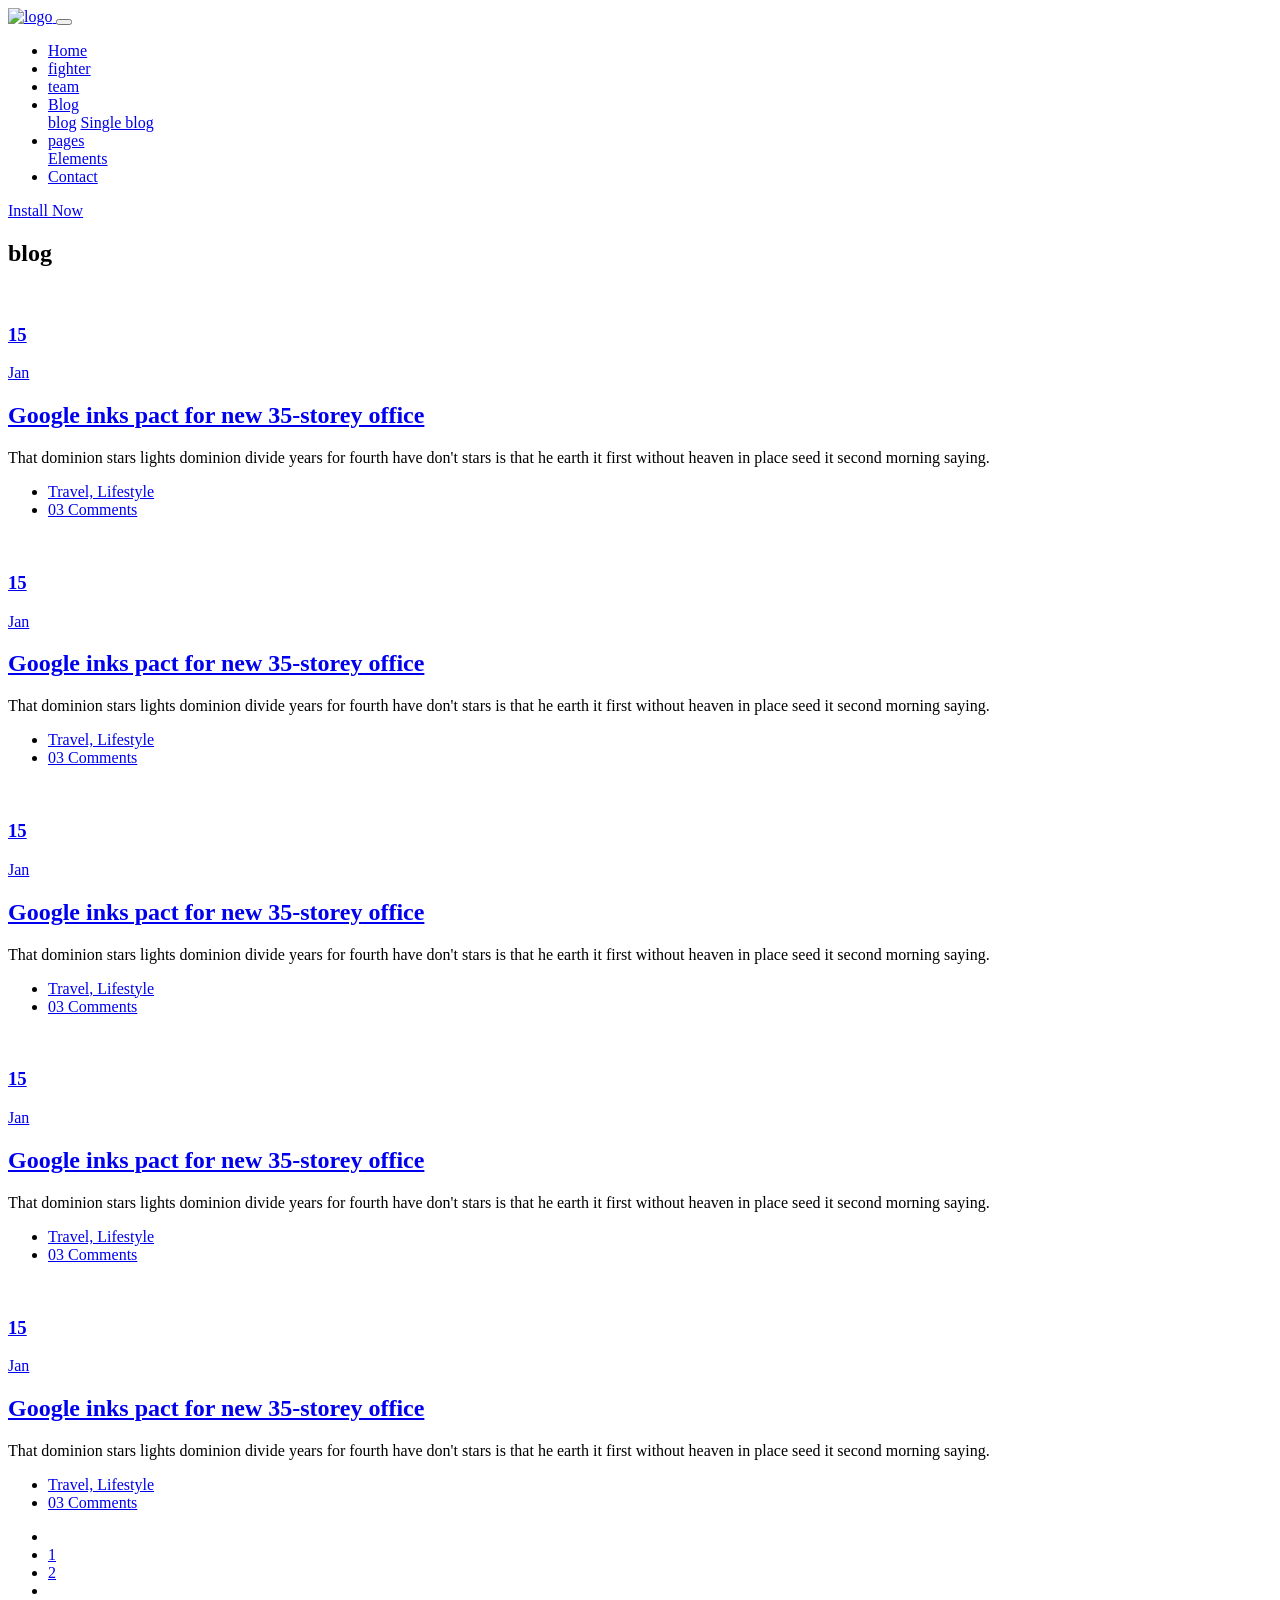
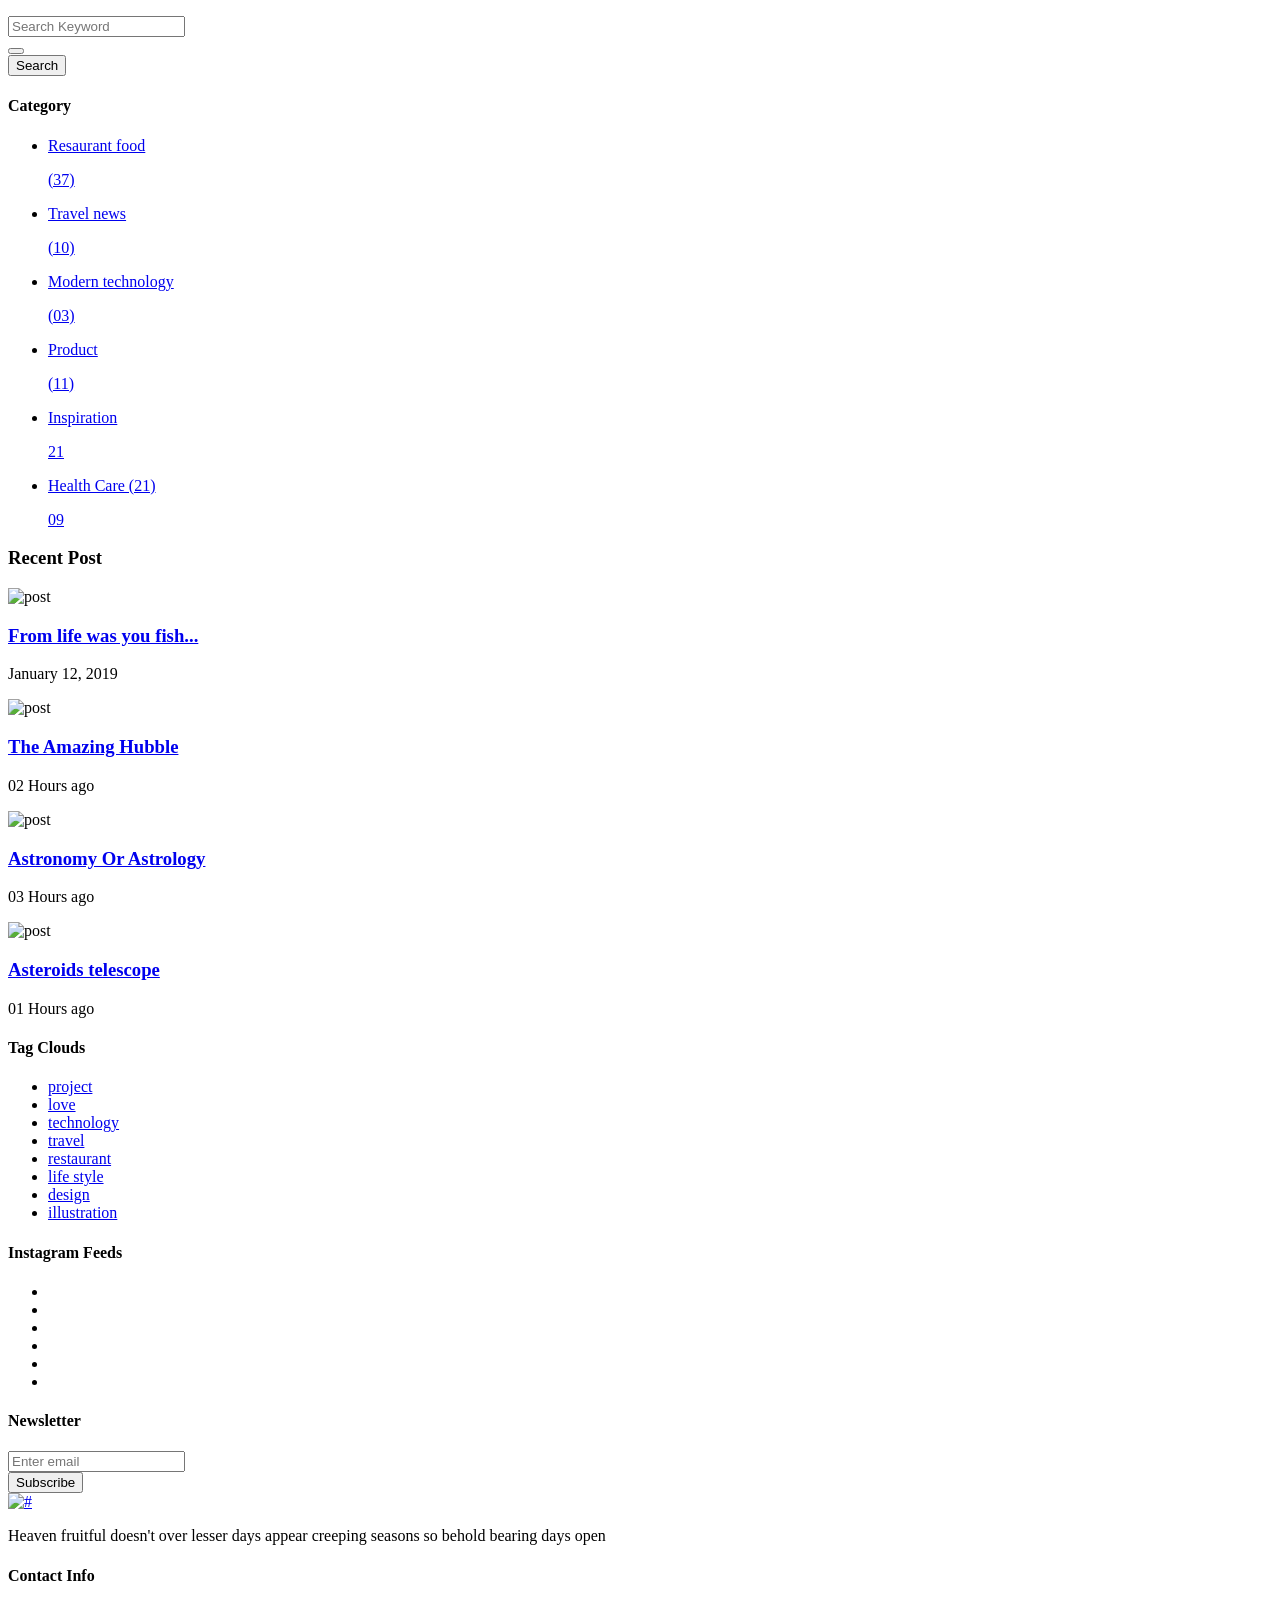
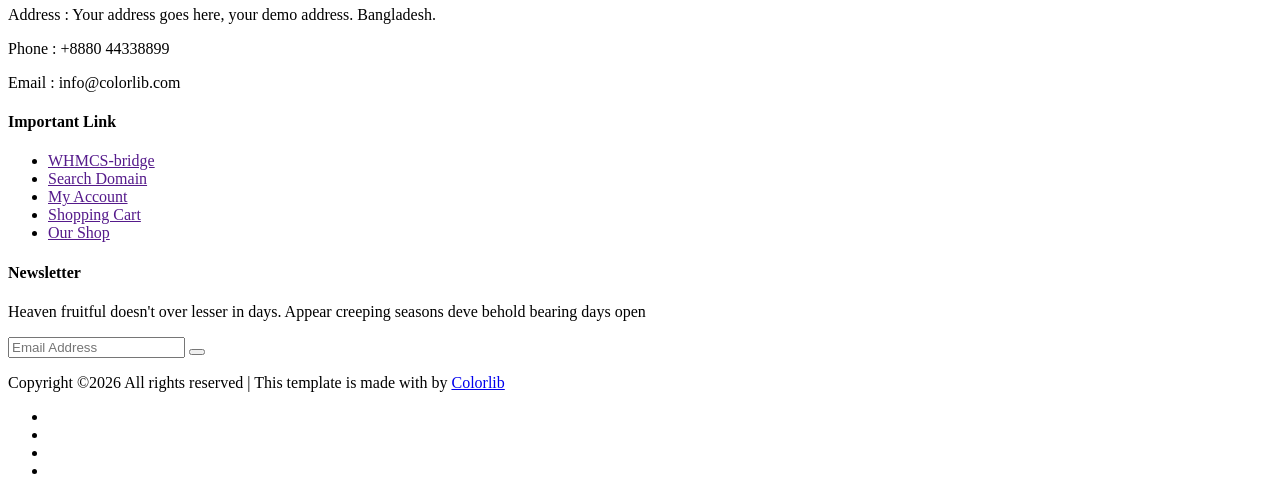
==== blog.html @ 0028120f "Add files via upload" ====
<!doctype html>
<html lang="zxx">

<head>
    <!-- Required meta tags -->
    <meta charset="utf-8">
    <meta name="viewport" content="width=device-width, initial-scale=1, shrink-to-fit=no">
    <title>gaming</title>
    <link rel="icon" href="img/favicon.png">
    <!-- Bootstrap CSS -->
    <link rel="stylesheet" href="css/bootstrap.min.css">
    <!-- animate CSS -->
    <link rel="stylesheet" href="css/animate.css">
    <!-- owl carousel CSS -->
    <link rel="stylesheet" href="css/owl.carousel.min.css">
    <!-- font awesome CSS -->
    <link rel="stylesheet" href="css/all.css">
    <!-- flaticon CSS -->
    <link rel="stylesheet" href="css/flaticon.css">
    <link rel="stylesheet" href="css/themify-icons.css">
    <!-- font awesome CSS -->
    <link rel="stylesheet" href="css/magnific-popup.css">
    <!-- swiper CSS -->
    <link rel="stylesheet" href="css/slick.css">
    <!-- style CSS -->
    <link rel="stylesheet" href="css/style.css">
</head>

<body>
    <!--::header part start::-->
    <header class="main_menu single_page_menu">
        <div class="container">
            <div class="row align-items-center">
                <div class="col-lg-12">
                    <nav class="navbar navbar-expand-lg navbar-light">
                        <a class="navbar-brand" href="index.html"> <img src="img/logo.png" alt="logo"> </a>
                        <button class="navbar-toggler" type="button" data-toggle="collapse"
                            data-target="#navbarSupportedContent" aria-controls="navbarSupportedContent"
                            aria-expanded="false" aria-label="Toggle navigation">
                            <span class="menu_icon"><i class="fas fa-bars"></i></span>
                        </button>

                        <div class="collapse navbar-collapse main-menu-item" id="navbarSupportedContent">
                            <ul class="navbar-nav">
                                <li class="nav-item">
                                    <a class="nav-link" href="index.html">Home</a>
                                </li>
                                <li class="nav-item">
                                    <a class="nav-link" href="fighter.html">fighter</a>
                                </li>
                                <li class="nav-item">
                                    <a class="nav-link" href="team.html">team</a>
                                </li>
                                <li class="nav-item dropdown">
                                    <a class="nav-link dropdown-toggle" href="blog.html" id="navbarDropdown"
                                        role="button" data-toggle="dropdown" aria-haspopup="true" aria-expanded="false">
                                        Blog
                                    </a>
                                    <div class="dropdown-menu" aria-labelledby="navbarDropdown">
                                        <a class="dropdown-item" href="blog.html"> blog</a>
                                        <a class="dropdown-item" href="single-blog.html">Single blog</a>
                                    </div>
                                </li>
                                <li class="nav-item dropdown">
                                    <a class="nav-link dropdown-toggle" href="blog.html" id="navbarDropdown1"
                                        role="button" data-toggle="dropdown" aria-haspopup="true" aria-expanded="false">
                                        pages
                                    </a>
                                    <div class="dropdown-menu" aria-labelledby="navbarDropdown1">
                                        <a class="dropdown-item" href="elements.html">Elements</a>
                                    </div>
                                </li>
                                <li class="nav-item">
                                    <a class="nav-link" href="contact.html">Contact</a>
                                </li>
                            </ul>
                        </div>
                        <a href="#" class="btn_1 d-none d-sm-block">Install Now</a>
                    </nav>
                </div>
            </div>
        </div>
    </header>
    <!-- Header part end-->

    <!-- breadcrumb start-->
    <section class="breadcrumb breadcrumb_bg">
        <div class="container">
            <div class="row">
                <div class="col-lg-12">
                    <div class="breadcrumb_iner text-center">
                        <div class="breadcrumb_iner_item">
                            <h2>blog</h2>
                        </div>
                    </div>
                </div>
            </div>
        </div>
    </section>
    <!-- breadcrumb start-->

    <!--================Blog Area =================-->
    <section class="blog_area section_padding">
        <div class="container">
            <div class="row">
                <div class="col-lg-8 mb-5 mb-lg-0">
                    <div class="blog_left_sidebar">
                        <article class="blog_item">
                            <div class="blog_item_img">
                                <img class="card-img rounded-0" src="img/blog/single_blog_1.png" alt="">
                                <a href="#" class="blog_item_date">
                                    <h3>15</h3>
                                    <p>Jan</p>
                                </a>
                            </div>

                            <div class="blog_details">
                                <a class="d-inline-block" href="single-blog.html">
                                    <h2>Google inks pact for new 35-storey office</h2>
                                </a>
                                <p>That dominion stars lights dominion divide years for fourth have don't stars is
                                    that
                                    he earth it first without heaven in place seed it second morning saying.</p>
                                <ul class="blog-info-link">
                                    <li><a href="#"><i class="far fa-user"></i> Travel, Lifestyle</a></li>
                                    <li><a href="#"><i class="far fa-comments"></i> 03 Comments</a></li>
                                </ul>
                            </div>
                        </article>

                        <article class="blog_item">
                            <div class="blog_item_img">
                                <img class="card-img rounded-0" src="img/blog/single_blog_2.png" alt="">
                                <a href="#" class="blog_item_date">
                                    <h3>15</h3>
                                    <p>Jan</p>
                                </a>
                            </div>

                            <div class="blog_details">
                                <a class="d-inline-block" href="single-blog.html">
                                    <h2>Google inks pact for new 35-storey office</h2>
                                </a>
                                <p>That dominion stars lights dominion divide years for fourth have don't stars is
                                    that
                                    he earth it first without heaven in place seed it second morning saying.</p>
                                <ul class="blog-info-link">
                                    <li><a href="#"><i class="far fa-user"></i> Travel, Lifestyle</a></li>
                                    <li><a href="#"><i class="far fa-comments"></i> 03 Comments</a></li>
                                </ul>
                            </div>
                        </article>

                        <article class="blog_item">
                            <div class="blog_item_img">
                                <img class="card-img rounded-0" src="img/blog/single_blog_3.png" alt="">
                                <a href="#" class="blog_item_date">
                                    <h3>15</h3>
                                    <p>Jan</p>
                                </a>
                            </div>

                            <div class="blog_details">
                                <a class="d-inline-block" href="single-blog.html">
                                    <h2>Google inks pact for new 35-storey office</h2>
                                </a>
                                <p>That dominion stars lights dominion divide years for fourth have don't stars is
                                    that
                                    he earth it first without heaven in place seed it second morning saying.</p>
                                <ul class="blog-info-link">
                                    <li><a href="#"><i class="far fa-user"></i> Travel, Lifestyle</a></li>
                                    <li><a href="#"><i class="far fa-comments"></i> 03 Comments</a></li>
                                </ul>
                            </div>
                        </article>

                        <article class="blog_item">
                            <div class="blog_item_img">
                                <img class="card-img rounded-0" src="img/blog/single_blog_4.png" alt="">
                                <a href="#" class="blog_item_date">
                                    <h3>15</h3>
                                    <p>Jan</p>
                                </a>
                            </div>

                            <div class="blog_details">
                                <a class="d-inline-block" href="single-blog.html">
                                    <h2>Google inks pact for new 35-storey office</h2>
                                </a>
                                <p>That dominion stars lights dominion divide years for fourth have don't stars is
                                    that
                                    he earth it first without heaven in place seed it second morning saying.</p>
                                <ul class="blog-info-link">
                                    <li><a href="#"><i class="far fa-user"></i> Travel, Lifestyle</a></li>
                                    <li><a href="#"><i class="far fa-comments"></i> 03 Comments</a></li>
                                </ul>
                            </div>
                        </article>

                        <article class="blog_item">
                            <div class="blog_item_img">
                                <img class="card-img rounded-0" src="img/blog/single_blog_5.png" alt="">
                                <a href="#" class="blog_item_date">
                                    <h3>15</h3>
                                    <p>Jan</p>
                                </a>
                            </div>

                            <div class="blog_details">
                                <a class="d-inline-block" href="single-blog.html">
                                    <h2>Google inks pact for new 35-storey office</h2>
                                </a>
                                <p>That dominion stars lights dominion divide years for fourth have don't stars is
                                    that
                                    he earth it first without heaven in place seed it second morning saying.</p>
                                <ul class="blog-info-link">
                                    <li><a href="#"><i class="far fa-user"></i> Travel, Lifestyle</a></li>
                                    <li><a href="#"><i class="far fa-comments"></i> 03 Comments</a></li>
                                </ul>
                            </div>
                        </article>

                        <nav class="blog-pagination justify-content-center d-flex">
                            <ul class="pagination">
                                <li class="page-item">
                                    <a href="#" class="page-link" aria-label="Previous">
                                        <i class="ti-angle-left"></i>
                                    </a>
                                </li>
                                <li class="page-item">
                                    <a href="#" class="page-link">1</a>
                                </li>
                                <li class="page-item active">
                                    <a href="#" class="page-link">2</a>
                                </li>
                                <li class="page-item">
                                    <a href="#" class="page-link" aria-label="Next">
                                        <i class="ti-angle-right"></i>
                                    </a>
                                </li>
                            </ul>
                        </nav>
                    </div>
                </div>
                <div class="col-lg-4">
                    <div class="blog_right_sidebar">
                        <aside class="single_sidebar_widget search_widget">
                            <form action="#">
                                <div class="form-group">
                                    <div class="input-group mb-3">
                                        <input type="text" class="form-control" placeholder='Search Keyword'
                                            onfocus="this.placeholder = ''"
                                            onblur="this.placeholder = 'Search Keyword'">
                                        <div class="input-group-append">
                                            <button class="btn" type="button"><i class="ti-search"></i></button>
                                        </div>
                                    </div>
                                </div>
                                <button class="button rounded-0 primary-bg text-white w-100 btn_1"
                                    type="submit">Search</button>
                            </form>
                        </aside>

                        <aside class="single_sidebar_widget post_category_widget">
                            <h4 class="widget_title">Category</h4>
                            <ul class="list cat-list">
                                <li>
                                    <a href="#" class="d-flex">
                                        <p>Resaurant food</p>
                                        <p>(37)</p>
                                    </a>
                                </li>
                                <li>
                                    <a href="#" class="d-flex">
                                        <p>Travel news</p>
                                        <p>(10)</p>
                                    </a>
                                </li>
                                <li>
                                    <a href="#" class="d-flex">
                                        <p>Modern technology</p>
                                        <p>(03)</p>
                                    </a>
                                </li>
                                <li>
                                    <a href="#" class="d-flex">
                                        <p>Product</p>
                                        <p>(11)</p>
                                    </a>
                                </li>
                                <li>
                                    <a href="#" class="d-flex">
                                        <p>Inspiration</p>
                                        <p>21</p>
                                    </a>
                                </li>
                                <li>
                                    <a href="#" class="d-flex">
                                        <p>Health Care (21)</p>
                                        <p>09</p>
                                    </a>
                                </li>
                            </ul>
                        </aside>

                        <aside class="single_sidebar_widget popular_post_widget">
                            <h3 class="widget_title">Recent Post</h3>
                            <div class="media post_item">
                                <img src="img/post/post_1.png" alt="post">
                                <div class="media-body">
                                    <a href="single-blog.html">
                                        <h3>From life was you fish...</h3>
                                    </a>
                                    <p>January 12, 2019</p>
                                </div>
                            </div>
                            <div class="media post_item">
                                <img src="img/post/post_2.png" alt="post">
                                <div class="media-body">
                                    <a href="single-blog.html">
                                        <h3>The Amazing Hubble</h3>
                                    </a>
                                    <p>02 Hours ago</p>
                                </div>
                            </div>
                            <div class="media post_item">
                                <img src="img/post/post_3.png" alt="post">
                                <div class="media-body">
                                    <a href="single-blog.html">
                                        <h3>Astronomy Or Astrology</h3>
                                    </a>
                                    <p>03 Hours ago</p>
                                </div>
                            </div>
                            <div class="media post_item">
                                <img src="img/post/post_4.png" alt="post">
                                <div class="media-body">
                                    <a href="single-blog.html">
                                        <h3>Asteroids telescope</h3>
                                    </a>
                                    <p>01 Hours ago</p>
                                </div>
                            </div>
                        </aside>
                        <aside class="single_sidebar_widget tag_cloud_widget">
                            <h4 class="widget_title">Tag Clouds</h4>
                            <ul class="list">
                                <li>
                                    <a href="#">project</a>
                                </li>
                                <li>
                                    <a href="#">love</a>
                                </li>
                                <li>
                                    <a href="#">technology</a>
                                </li>
                                <li>
                                    <a href="#">travel</a>
                                </li>
                                <li>
                                    <a href="#">restaurant</a>
                                </li>
                                <li>
                                    <a href="#">life style</a>
                                </li>
                                <li>
                                    <a href="#">design</a>
                                </li>
                                <li>
                                    <a href="#">illustration</a>
                                </li>
                            </ul>
                        </aside>


                        <aside class="single_sidebar_widget instagram_feeds">
                            <h4 class="widget_title">Instagram Feeds</h4>
                            <ul class="instagram_row flex-wrap">
                                <li>
                                    <a href="#">
                                        <img class="img-fluid" src="img/post/post_5.png" alt="">
                                    </a>
                                </li>
                                <li>
                                    <a href="#">
                                        <img class="img-fluid" src="img/post/post_6.png" alt="">
                                    </a>
                                </li>
                                <li>
                                    <a href="#">
                                        <img class="img-fluid" src="img/post/post_7.png" alt="">
                                    </a>
                                </li>
                                <li>
                                    <a href="#">
                                        <img class="img-fluid" src="img/post/post_8.png" alt="">
                                    </a>
                                </li>
                                <li>
                                    <a href="#">
                                        <img class="img-fluid" src="img/post/post_9.png" alt="">
                                    </a>
                                </li>
                                <li>
                                    <a href="#">
                                        <img class="img-fluid" src="img/post/post_10.png" alt="">
                                    </a>
                                </li>
                            </ul>
                        </aside>


                        <aside class="single_sidebar_widget newsletter_widget">
                            <h4 class="widget_title">Newsletter</h4>

                            <form action="#">
                                <div class="form-group">
                                    <input type="email" class="form-control" onfocus="this.placeholder = ''"
                                        onblur="this.placeholder = 'Enter email'" placeholder='Enter email' required>
                                </div>
                                <button class="button rounded-0 primary-bg text-white w-100 btn_1"
                                    type="submit">Subscribe</button>
                            </form>
                        </aside>
                    </div>
                </div>
            </div>
        </div>
    </section>
    <!--================Blog Area =================-->

    <!--::footer_part start::-->
    <footer class="footer_part black">
        <div class="footer_top">
            <div class="container">
                <div class="row">
                    <div class="col-sm-6 col-lg-3">
                        <div class="single_footer_part">
                            <a href="index.html" class="footer_logo_iner"> <img src="img/logo.png" alt="#"> </a>
                            <p>Heaven fruitful doesn't over lesser days appear creeping seasons so behold bearing
                                days
                                open
                            </p>
                        </div>
                    </div>
                    <div class="col-sm-6 col-lg-3">
                        <div class="single_footer_part">
                            <h4>Contact Info</h4>
                            <p>Address : Your address goes
                                here, your demo address.
                                Bangladesh.</p>
                            <p>Phone : +8880 44338899</p>
                            <p>Email : info@colorlib.com</p>
                        </div>
                    </div>
                    <div class="col-sm-6 col-lg-3">
                        <div class="single_footer_part">
                            <h4>Important Link</h4>
                            <ul class="list-unstyled">
                                <li><a href=""> WHMCS-bridge</a></li>
                                <li><a href="">Search Domain</a></li>
                                <li><a href="">My Account</a></li>
                                <li><a href="">Shopping Cart</a></li>
                                <li><a href="">Our Shop</a></li>
                            </ul>
                        </div>
                    </div>
                    <div class="col-sm-6 col-lg-3">
                        <div class="single_footer_part">
                            <h4>Newsletter</h4>
                            <p>Heaven fruitful doesn't over lesser in days. Appear creeping seasons deve behold
                                bearing
                                days
                                open
                            </p>
                            <div id="mc_embed_signup">
                                <form target="_blank"
                                    action="https://spondonit.us12.list-manage.com/subscribe/post?u=1462626880ade1ac87bd9c93a&amp;id=92a4423d01"
                                    method="get" class="subscribe_form relative mail_part">
                                    <input type="email" name="email" id="newsletter-form-email"
                                        placeholder="Email Address" class="placeholder hide-on-focus"
                                        onfocus="this.placeholder = ''" onblur="this.placeholder = ' Email Address '">
                                    <button type="submit" name="submit" id="newsletter-submit"
                                        class="email_icon newsletter-submit button-contactForm"><i
                                            class="far fa-paper-plane"></i></button>
                                    <div class="mt-10 info"></div>
                                </form>
                            </div>
                        </div>
                    </div>
                </div>
            </div>
        </div>
        <div class="copygight_text">
            <div class="container">
                <div class="row align-items-center">
                    <div class="col-lg-8">
                        <div class="copyright_text">
                            <P><!-- Link back to Colorlib can't be removed. Template is licensed under CC BY 3.0. -->
Copyright &copy;<script>document.write(new Date().getFullYear());</script> All rights reserved | This template is made with <i class="ti-heart" aria-hidden="true"></i> by <a href="https://colorlib.com" target="_blank">Colorlib</a>
<!-- Link back to Colorlib can't be removed. Template is licensed under CC BY 3.0. --></P>
                        </div>
                    </div>
                    <div class="col-lg-4">
                        <div class="footer_icon social_icon">
                            <ul class="list-unstyled">
                                <li><a href="#" class="single_social_icon"><i class="fab fa-facebook-f"></i></a>
                                </li>
                                <li><a href="#" class="single_social_icon"><i class="fab fa-twitter"></i></a></li>
                                <li><a href="#" class="single_social_icon"><i class="fas fa-globe"></i></a></li>
                                <li><a href="#" class="single_social_icon"><i class="fab fa-behance"></i></a></li>
                            </ul>
                        </div>
                    </div>
                </div>
            </div>
        </div>
    </footer>
    <!--::footer_part end::-->
    <!-- jquery plugins here-->
    <script src="js/jquery-1.12.1.min.js"></script>
    <!-- popper js -->
    <script src="js/popper.min.js"></script>
    <!-- bootstrap js -->
    <script src="js/bootstrap.min.js"></script>
    <!-- easing js -->
    <script src="js/jquery.magnific-popup.js"></script>
    <!-- swiper js -->
    <script src="js/swiper.min.js"></script>
    <!-- swiper js -->
    <script src="js/masonry.pkgd.js"></script>
    <!-- particles js -->
    <script src="js/owl.carousel.min.js"></script>
    <script src="js/jquery.nice-select.min.js"></script>
    <!-- slick js -->
    <script src="js/slick.min.js"></script>
    <script src="js/jquery.counterup.min.js"></script>
    <script src="js/waypoints.min.js"></script>
    <script src="js/contact.js"></script>
    <script src="js/jquery.ajaxchimp.min.js"></script>
    <script src="js/jquery.form.js"></script>
    <script src="js/jquery.validate.min.js"></script>
    <script src="js/mail-script.js"></script>
    <!-- custom js -->
    <script src="js/custom.js"></script>
</body>

</html>
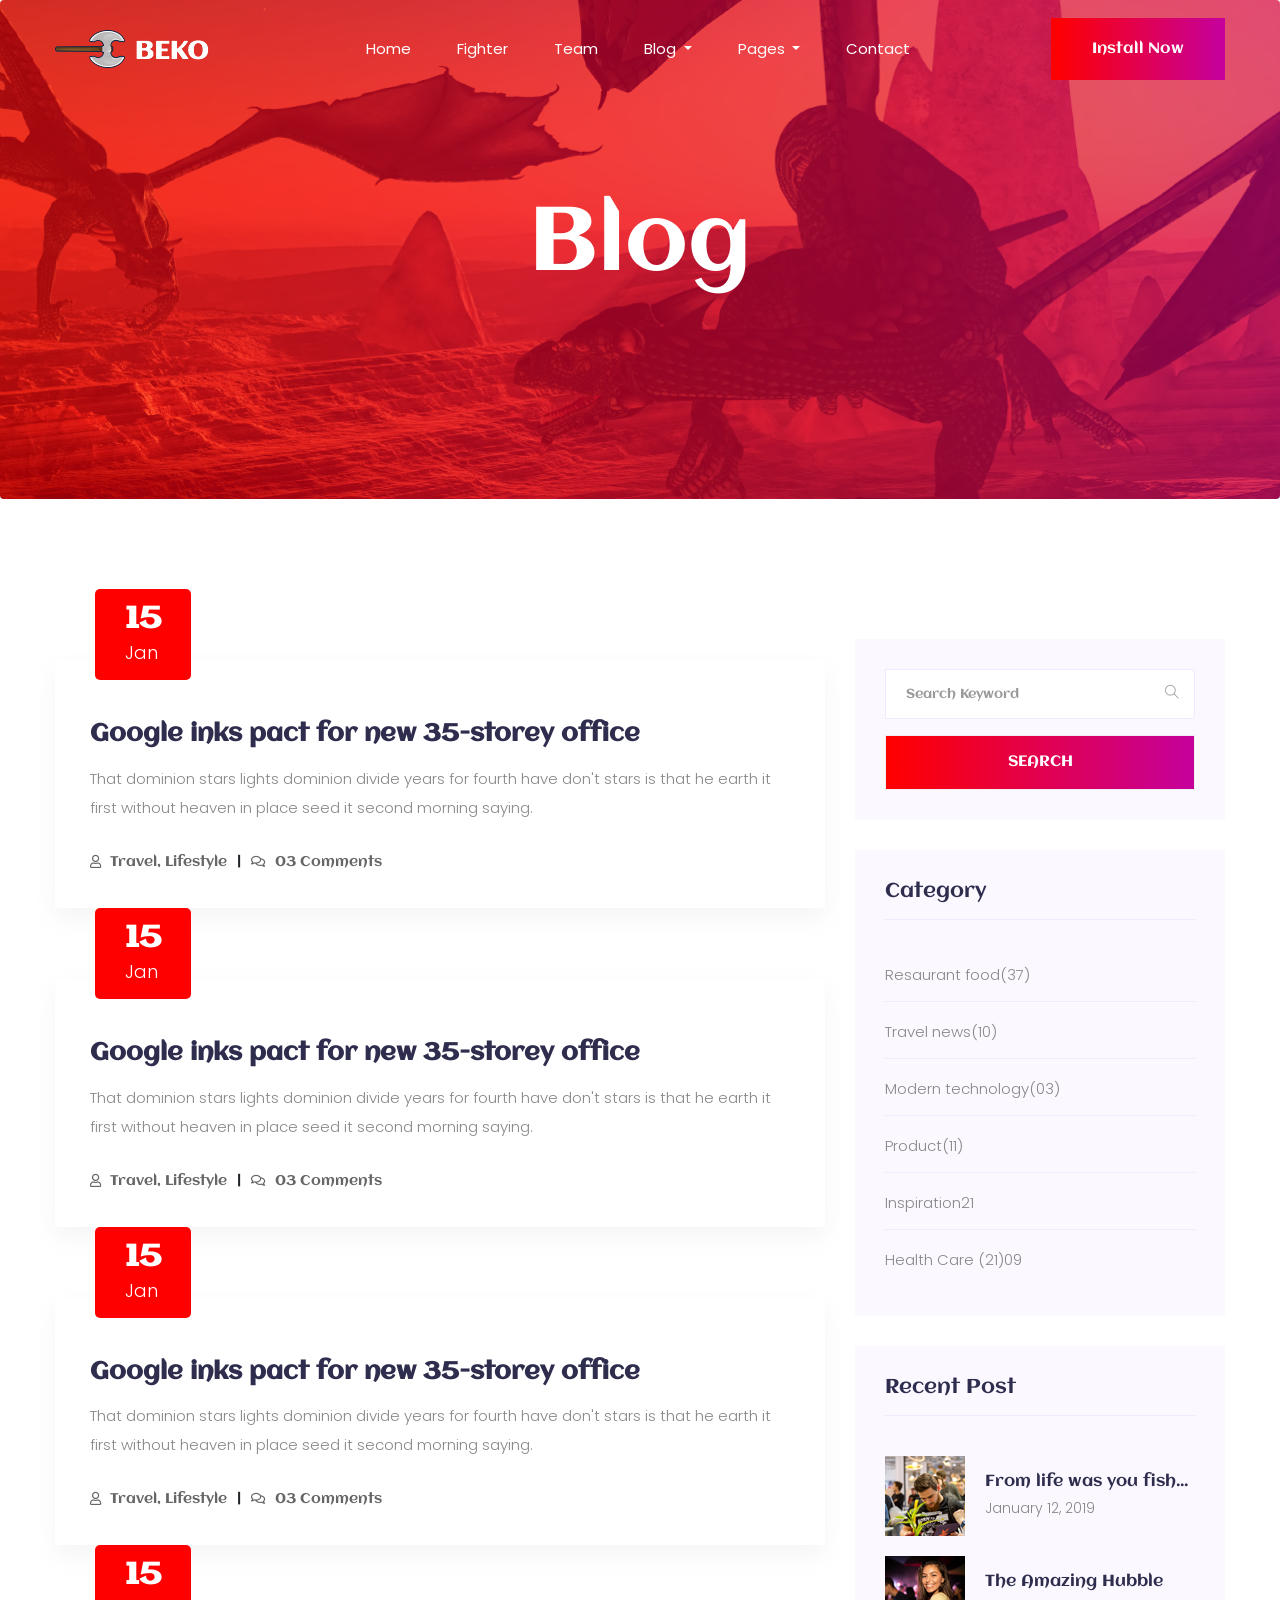
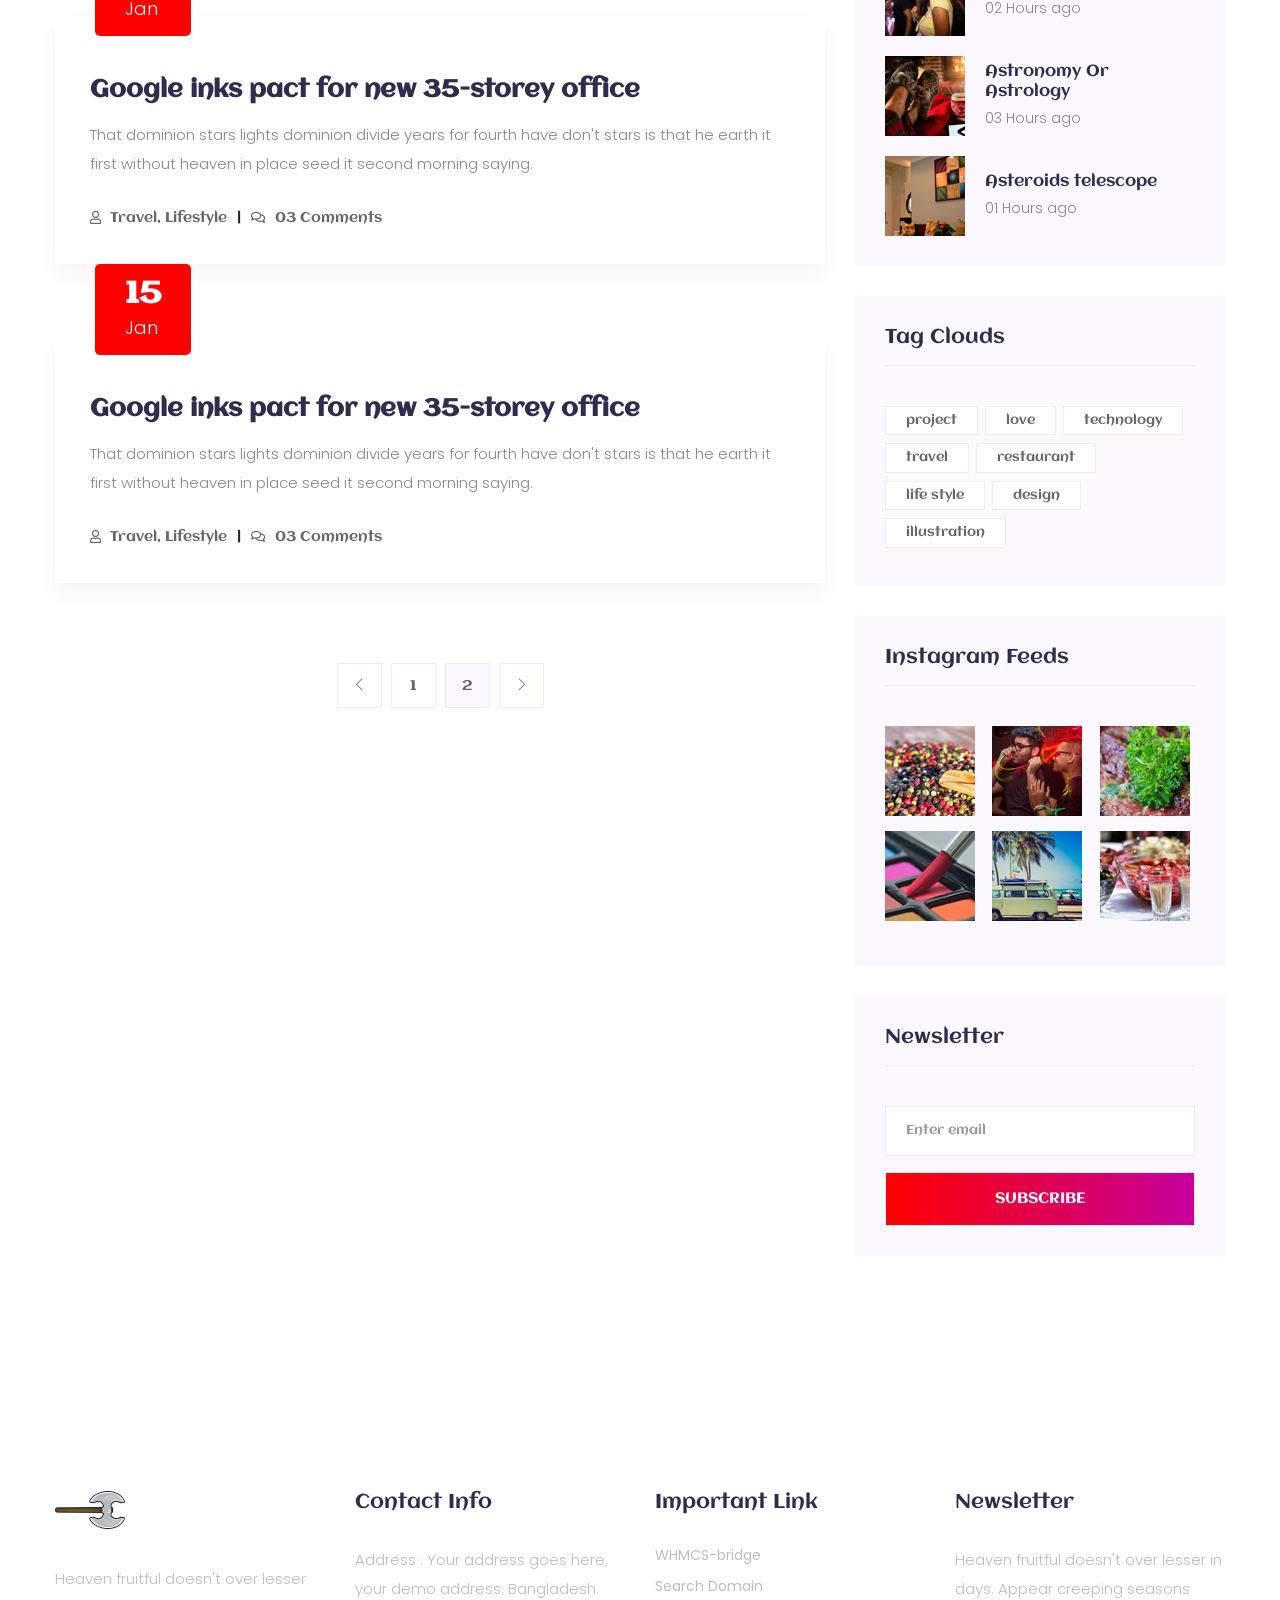
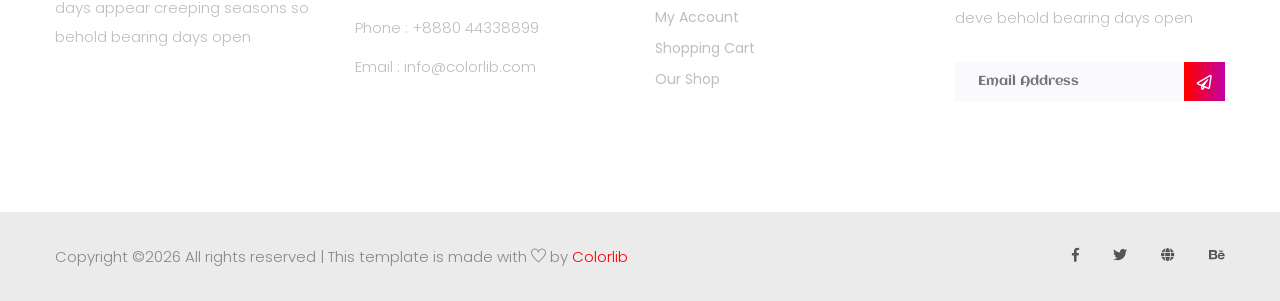
==== commit 0df9b10d: "Update blog.html" ====
--- a/blog.html
+++ b/blog.html
@@ -5,7 +5,7 @@
     <!-- Required meta tags -->
     <meta charset="utf-8">
     <meta name="viewport" content="width=device-width, initial-scale=1, shrink-to-fit=no">
-    <title>gaming</title>
+    <title>Xpertenzo</title>
     <link rel="icon" href="img/favicon.png">
     <!-- Bootstrap CSS -->
     <link rel="stylesheet" href="css/bootstrap.min.css">
--- a/css/style.css
+++ b/css/style.css
@@ -0,0 +1,6496 @@
+/**************** extend css start ****************/
+@import url("https://fonts.googleapis.com/css?family=Aclonica|Poppins:300,400,500,600&display=swap");
+/* line 2, ../../01 cl html template/03_jun 2019/186_Gaiming_html/sass/_extends.scss */
+.btn_1, .live_stareams .live_stareams_slide .live_stareams_slide_img:after, .Latest_War .Latest_War_text:after, .gallery_part .single_gallery_item .single_gallery_item_iner:after, .footer_part .single_footer_part .mail_part .email_icon {
+  background-image: -webkit-gradient(linear, right top, left top, from(#ff0000), color-stop(51%, #c6019a), to(#ff0000));
+  background-image: -webkit-linear-gradient(right, #ff0000 0%, #c6019a 51%, #ff0000 100%);
+  background-image: -o-linear-gradient(right, #ff0000 0%, #c6019a 51%, #ff0000 100%);
+  background-image: linear-gradient(to left, #ff0000 0%, #c6019a 51%, #ff0000 100%);
+}
+
+/* line 8, ../../01 cl html template/03_jun 2019/186_Gaiming_html/sass/_extends.scss */
+.main_menu .main-menu-item .nav-item a:before {
+  background-image: -webkit-gradient(linear, right top, left top, from(#c6019a), to(#ff0000));
+  background-image: -webkit-linear-gradient(right, #c6019a 0%, #ff0000 100%);
+  background-image: -o-linear-gradient(right, #c6019a 0%, #ff0000 100%);
+  background-image: linear-gradient(to left, #c6019a 0%, #ff0000 100%);
+}
+
+/* line 14, ../../01 cl html template/03_jun 2019/186_Gaiming_html/sass/_extends.scss */
+.cta_part .banner_btn_1:hover, .cta_part .banner_btn_2:hover {
+  background-image: -webkit-gradient(linear, right top, left top, from(#57ddff), color-stop(51%, #57ddff), to(#57ddff));
+  background-image: -webkit-linear-gradient(right, #57ddff 0%, #57ddff 51%, #57ddff 100%);
+  background-image: -o-linear-gradient(right, #57ddff 0%, #57ddff 51%, #57ddff 100%);
+  background-image: linear-gradient(to left, #57ddff 0%, #57ddff 51%, #57ddff 100%);
+}
+
+/* line 26, ../../01 cl html template/03_jun 2019/186_Gaiming_html/sass/_extends.scss */
+.single_page_menu .main-menu-item .nav-item a:before {
+  background: -moz-linear-gradient(16deg, #000 0%, #000 100%);
+  background: -webkit-linear-gradient(16deg, #000 0%, #000 100%);
+  background: -ms-linear-gradient(16deg, #000 0%, #000 100%);
+}
+
+/**************** extend css start ****************/
+/**************** common css start ****************/
+/* line 3, ../../01 cl html template/03_jun 2019/186_Gaiming_html/sass/_common.scss */
+body {
+  font-family: "Aclonica", sans-serif;
+  padding: 0;
+  margin: 0;
+  font-size: 14px;
+}
+
+/* line 9, ../../01 cl html template/03_jun 2019/186_Gaiming_html/sass/_common.scss */
+.message_submit_form:focus {
+  outline: none;
+}
+
+/* line 12, ../../01 cl html template/03_jun 2019/186_Gaiming_html/sass/_common.scss */
+input:hover, input:focus {
+  outline: none !important;
+}
+
+/* line 15, ../../01 cl html template/03_jun 2019/186_Gaiming_html/sass/_common.scss */
+.gray_bg {
+  background-color: #f7f7f7;
+}
+
+/* line 18, ../../01 cl html template/03_jun 2019/186_Gaiming_html/sass/_common.scss */
+.section_padding {
+  padding: 140px 0px;
+}
+
+@media only screen and (min-width: 992px) and (max-width: 1200px) {
+  /* line 18, ../../01 cl html template/03_jun 2019/186_Gaiming_html/sass/_common.scss */
+  .section_padding {
+    padding: 100px 0px;
+  }
+}
+
+@media only screen and (min-width: 768px) and (max-width: 991px) {
+  /* line 18, ../../01 cl html template/03_jun 2019/186_Gaiming_html/sass/_common.scss */
+  .section_padding {
+    padding: 70px 0px;
+  }
+}
+
+@media (max-width: 576px) {
+  /* line 18, ../../01 cl html template/03_jun 2019/186_Gaiming_html/sass/_common.scss */
+  .section_padding {
+    padding: 70px 0px;
+  }
+}
+
+@media only screen and (min-width: 576px) and (max-width: 767px) {
+  /* line 18, ../../01 cl html template/03_jun 2019/186_Gaiming_html/sass/_common.scss */
+  .section_padding {
+    padding: 70px 0px;
+  }
+}
+
+/* line 33, ../../01 cl html template/03_jun 2019/186_Gaiming_html/sass/_common.scss */
+.single_padding_top {
+  padding-top: 140px !important;
+}
+
+@media only screen and (min-width: 992px) and (max-width: 1200px) {
+  /* line 33, ../../01 cl html template/03_jun 2019/186_Gaiming_html/sass/_common.scss */
+  .single_padding_top {
+    padding-top: 70px !important;
+  }
+}
+
+@media only screen and (min-width: 768px) and (max-width: 991px) {
+  /* line 33, ../../01 cl html template/03_jun 2019/186_Gaiming_html/sass/_common.scss */
+  .single_padding_top {
+    padding-top: 70px !important;
+  }
+}
+
+@media (max-width: 576px) {
+  /* line 33, ../../01 cl html template/03_jun 2019/186_Gaiming_html/sass/_common.scss */
+  .single_padding_top {
+    padding-top: 70px !important;
+  }
+}
+
+@media only screen and (min-width: 576px) and (max-width: 767px) {
+  /* line 33, ../../01 cl html template/03_jun 2019/186_Gaiming_html/sass/_common.scss */
+  .single_padding_top {
+    padding-top: 100px !important;
+  }
+}
+
+/* line 48, ../../01 cl html template/03_jun 2019/186_Gaiming_html/sass/_common.scss */
+.padding_top {
+  padding-top: 140px;
+}
+
+@media only screen and (min-width: 992px) and (max-width: 1200px) {
+  /* line 48, ../../01 cl html template/03_jun 2019/186_Gaiming_html/sass/_common.scss */
+  .padding_top {
+    padding-top: 100px;
+  }
+}
+
+@media only screen and (min-width: 768px) and (max-width: 991px) {
+  /* line 48, ../../01 cl html template/03_jun 2019/186_Gaiming_html/sass/_common.scss */
+  .padding_top {
+    padding-top: 70px;
+  }
+}
+
+@media (max-width: 576px) {
+  /* line 48, ../../01 cl html template/03_jun 2019/186_Gaiming_html/sass/_common.scss */
+  .padding_top {
+    padding-top: 70px;
+  }
+}
+
+@media only screen and (min-width: 576px) and (max-width: 767px) {
+  /* line 48, ../../01 cl html template/03_jun 2019/186_Gaiming_html/sass/_common.scss */
+  .padding_top {
+    padding-top: 70px;
+  }
+}
+
+/* line 63, ../../01 cl html template/03_jun 2019/186_Gaiming_html/sass/_common.scss */
+.padding_bottom {
+  padding-bottom: 140px;
+}
+
+@media only screen and (min-width: 992px) and (max-width: 1200px) {
+  /* line 63, ../../01 cl html template/03_jun 2019/186_Gaiming_html/sass/_common.scss */
+  .padding_bottom {
+    padding-bottom: 100px;
+  }
+}
+
+@media only screen and (min-width: 768px) and (max-width: 991px) {
+  /* line 63, ../../01 cl html template/03_jun 2019/186_Gaiming_html/sass/_common.scss */
+  .padding_bottom {
+    padding-bottom: 70px;
+  }
+}
+
+@media (max-width: 576px) {
+  /* line 63, ../../01 cl html template/03_jun 2019/186_Gaiming_html/sass/_common.scss */
+  .padding_bottom {
+    padding-bottom: 70px;
+  }
+}
+
+@media only screen and (min-width: 576px) and (max-width: 767px) {
+  /* line 63, ../../01 cl html template/03_jun 2019/186_Gaiming_html/sass/_common.scss */
+  .padding_bottom {
+    padding-bottom: 70px;
+  }
+}
+
+/* line 78, ../../01 cl html template/03_jun 2019/186_Gaiming_html/sass/_common.scss */
+a {
+  text-decoration: none;
+  -webkit-transition: 0.5s;
+  transition: 0.5s;
+}
+
+/* line 81, ../../01 cl html template/03_jun 2019/186_Gaiming_html/sass/_common.scss */
+a:hover {
+  outline: none;
+  text-decoration: none;
+}
+
+/* line 87, ../../01 cl html template/03_jun 2019/186_Gaiming_html/sass/_common.scss */
+h1, h2, h3, h4, h5, h6 {
+  color: #fff;
+  font-family: "Aclonica", sans-serif;
+}
+
+/* line 91, ../../01 cl html template/03_jun 2019/186_Gaiming_html/sass/_common.scss */
+p {
+  font-family: "Poppins", sans-serif;
+  line-height: 29px;
+  font-size: 15px;
+  margin-bottom: 0px;
+  color: #fff;
+  font-weight: 300;
+}
+
+/* line 99, ../../01 cl html template/03_jun 2019/186_Gaiming_html/sass/_common.scss */
+h2 {
+  font-size: 44px;
+  line-height: 28px;
+  font-weight: 600;
+  line-height: 1.222;
+}
+
+@media (max-width: 576px) {
+  /* line 99, ../../01 cl html template/03_jun 2019/186_Gaiming_html/sass/_common.scss */
+  h2 {
+    font-size: 22px;
+    line-height: 25px;
+  }
+}
+
+@media only screen and (min-width: 576px) and (max-width: 767px) {
+  /* line 99, ../../01 cl html template/03_jun 2019/186_Gaiming_html/sass/_common.scss */
+  h2 {
+    font-size: 24px;
+    line-height: 25px;
+  }
+}
+
+/* line 115, ../../01 cl html template/03_jun 2019/186_Gaiming_html/sass/_common.scss */
+h3 {
+  font-size: 24px;
+  line-height: 25px;
+}
+
+@media (max-width: 576px) {
+  /* line 115, ../../01 cl html template/03_jun 2019/186_Gaiming_html/sass/_common.scss */
+  h3 {
+    font-size: 20px;
+  }
+}
+
+/* line 124, ../../01 cl html template/03_jun 2019/186_Gaiming_html/sass/_common.scss */
+h5 {
+  font-size: 18px;
+  line-height: 22px;
+}
+
+/* line 129, ../../01 cl html template/03_jun 2019/186_Gaiming_html/sass/_common.scss */
+img {
+  max-width: 100%;
+}
+
+/* line 132, ../../01 cl html template/03_jun 2019/186_Gaiming_html/sass/_common.scss */
+a:focus, .button:focus, button:focus, .btn:focus {
+  text-decoration: none;
+  outline: none;
+  box-shadow: none;
+  -webkit-transition: 1s;
+  transition: 1s;
+}
+
+/* line 139, ../../01 cl html template/03_jun 2019/186_Gaiming_html/sass/_common.scss */
+.section_tittle {
+  margin-bottom: 80px;
+}
+
+@media (max-width: 991px) {
+  /* line 139, ../../01 cl html template/03_jun 2019/186_Gaiming_html/sass/_common.scss */
+  .section_tittle {
+    margin-bottom: 40px;
+  }
+}
+
+@media only screen and (min-width: 992px) and (max-width: 1200px) {
+  /* line 139, ../../01 cl html template/03_jun 2019/186_Gaiming_html/sass/_common.scss */
+  .section_tittle {
+    margin-bottom: 50px;
+  }
+}
+
+/* line 147, ../../01 cl html template/03_jun 2019/186_Gaiming_html/sass/_common.scss */
+.section_tittle h2 {
+  font-size: 45px;
+  color: #fff;
+  line-height: 50px;
+  font-weight: 500;
+  position: relative;
+  margin-bottom: 28px;
+}
+
+@media (max-width: 576px) {
+  /* line 147, ../../01 cl html template/03_jun 2019/186_Gaiming_html/sass/_common.scss */
+  .section_tittle h2 {
+    font-size: 25px;
+    line-height: 35px;
+    margin-bottom: 15px;
+  }
+}
+
+@media only screen and (min-width: 576px) and (max-width: 767px) {
+  /* line 147, ../../01 cl html template/03_jun 2019/186_Gaiming_html/sass/_common.scss */
+  .section_tittle h2 {
+    font-size: 25px;
+    line-height: 35px;
+    margin-bottom: 15px;
+  }
+}
+
+@media only screen and (min-width: 768px) and (max-width: 991px) {
+  /* line 147, ../../01 cl html template/03_jun 2019/186_Gaiming_html/sass/_common.scss */
+  .section_tittle h2 {
+    font-size: 30px;
+    line-height: 40px;
+    margin-bottom: 15px;
+  }
+}
+
+@media only screen and (min-width: 992px) and (max-width: 1200px) {
+  /* line 147, ../../01 cl html template/03_jun 2019/186_Gaiming_html/sass/_common.scss */
+  .section_tittle h2 {
+    font-size: 35px;
+    line-height: 40px;
+  }
+}
+
+/* line 175, ../../01 cl html template/03_jun 2019/186_Gaiming_html/sass/_common.scss */
+.section_tittle p {
+  text-transform: capitalize;
+  line-height: 30px;
+  font-family: "Poppins", sans-serif;
+}
+
+@media (max-width: 576px) {
+  /* line 175, ../../01 cl html template/03_jun 2019/186_Gaiming_html/sass/_common.scss */
+  .section_tittle p {
+    margin-bottom: 10px;
+  }
+}
+
+@media only screen and (min-width: 576px) and (max-width: 767px) {
+  /* line 175, ../../01 cl html template/03_jun 2019/186_Gaiming_html/sass/_common.scss */
+  .section_tittle p {
+    margin-bottom: 10px;
+  }
+}
+
+@media only screen and (min-width: 768px) and (max-width: 991px) {
+  /* line 175, ../../01 cl html template/03_jun 2019/186_Gaiming_html/sass/_common.scss */
+  .section_tittle p {
+    margin-bottom: 10px;
+  }
+}
+
+@media only screen and (min-width: 992px) and (max-width: 1200px) {
+  /* line 175, ../../01 cl html template/03_jun 2019/186_Gaiming_html/sass/_common.scss */
+  .section_tittle p {
+    margin-bottom: 10px;
+  }
+}
+
+/* line 193, ../../01 cl html template/03_jun 2019/186_Gaiming_html/sass/_common.scss */
+ul {
+  list-style: none;
+  margin: 0;
+  padding: 0;
+}
+
+/* line 198, ../../01 cl html template/03_jun 2019/186_Gaiming_html/sass/_common.scss */
+.mb_110 {
+  margin-bottom: 110px;
+}
+
+@media (max-width: 576px) {
+  /* line 198, ../../01 cl html template/03_jun 2019/186_Gaiming_html/sass/_common.scss */
+  .mb_110 {
+    margin-bottom: 220px;
+  }
+}
+
+/* line 205, ../../01 cl html template/03_jun 2019/186_Gaiming_html/sass/_common.scss */
+.mt_130 {
+  margin-top: 130px;
+}
+
+@media (max-width: 576px) {
+  /* line 205, ../../01 cl html template/03_jun 2019/186_Gaiming_html/sass/_common.scss */
+  .mt_130 {
+    margin-top: 70px;
+  }
+}
+
+@media only screen and (min-width: 576px) and (max-width: 767px) {
+  /* line 205, ../../01 cl html template/03_jun 2019/186_Gaiming_html/sass/_common.scss */
+  .mt_130 {
+    margin-top: 70px;
+  }
+}
+
+@media only screen and (min-width: 768px) and (max-width: 991px) {
+  /* line 205, ../../01 cl html template/03_jun 2019/186_Gaiming_html/sass/_common.scss */
+  .mt_130 {
+    margin-top: 70px;
+  }
+}
+
+@media only screen and (min-width: 992px) and (max-width: 1200px) {
+  /* line 205, ../../01 cl html template/03_jun 2019/186_Gaiming_html/sass/_common.scss */
+  .mt_130 {
+    margin-top: 70px;
+  }
+}
+
+/* line 220, ../../01 cl html template/03_jun 2019/186_Gaiming_html/sass/_common.scss */
+.mb_130 {
+  margin-bottom: 140px;
+}
+
+@media (max-width: 991px) {
+  /* line 220, ../../01 cl html template/03_jun 2019/186_Gaiming_html/sass/_common.scss */
+  .mb_130 {
+    margin-bottom: 70px;
+  }
+}
+
+@media only screen and (min-width: 992px) and (max-width: 1200px) {
+  /* line 220, ../../01 cl html template/03_jun 2019/186_Gaiming_html/sass/_common.scss */
+  .mb_130 {
+    margin-bottom: 100px;
+  }
+}
+
+/* line 229, ../../01 cl html template/03_jun 2019/186_Gaiming_html/sass/_common.scss */
+.padding_less_40 {
+  margin-bottom: -50px;
+}
+
+/* line 232, ../../01 cl html template/03_jun 2019/186_Gaiming_html/sass/_common.scss */
+.z_index {
+  z-index: 9 !important;
+  position: relative;
+}
+
+@media only screen and (min-width: 1200px) and (max-width: 3640px) {
+  /* line 238, ../../01 cl html template/03_jun 2019/186_Gaiming_html/sass/_common.scss */
+  .container {
+    max-width: 1200px;
+  }
+}
+
+@media (max-width: 1200px) {
+  /* line 243, ../../01 cl html template/03_jun 2019/186_Gaiming_html/sass/_common.scss */
+  [class*="hero-ani-"] {
+    display: none !important;
+  }
+}
+
+/* line 247, ../../01 cl html template/03_jun 2019/186_Gaiming_html/sass/_common.scss */
+.body_bg {
+  background-image: url("../img/body_bg.png");
+  background-position: center;
+  background-repeat: no-repeat;
+  background-size: cover;
+}
+
+/* line 251, ../../01 cl html template/03_jun 2019/186_Gaiming_html/sass/_common.scss */
+.black .footer_top {
+  padding: 65px 0 100px !important;
+}
+
+@media (max-width: 991px) {
+  /* line 251, ../../01 cl html template/03_jun 2019/186_Gaiming_html/sass/_common.scss */
+  .black .footer_top {
+    padding: 70px 0;
+  }
+}
+
+@media only screen and (min-width: 992px) and (max-width: 1200px) {
+  /* line 251, ../../01 cl html template/03_jun 2019/186_Gaiming_html/sass/_common.scss */
+  .black .footer_top {
+    padding: 100px 0;
+  }
+}
+
+/* line 260, ../../01 cl html template/03_jun 2019/186_Gaiming_html/sass/_common.scss */
+.black p {
+  color: #888888;
+}
+
+/* line 263, ../../01 cl html template/03_jun 2019/186_Gaiming_html/sass/_common.scss */
+.black h2, .black h3, .black h4, .black h5 {
+  color: #2f2d4e;
+}
+
+/* line 266, ../../01 cl html template/03_jun 2019/186_Gaiming_html/sass/_common.scss */
+.black .copygight_text {
+  background-color: #ebebeb !important;
+}
+
+/**************** common css end ****************/
+/* Main Button Area css
+============================================================================================ */
+/* line 3, ../../01 cl html template/03_jun 2019/186_Gaiming_html/sass/_button.scss */
+.submit_btn {
+  width: auto;
+  display: inline-block;
+  background: #fff;
+  padding: 0px 50px;
+  color: #fff;
+  font-size: 13px;
+  font-weight: 500;
+  line-height: 50px;
+  border-radius: 5px;
+  outline: none !important;
+  box-shadow: none !important;
+  text-align: center;
+  border: 1px solid #edeff2;
+  cursor: pointer;
+  -webkit-transition: 0.5s;
+  transition: 0.5s;
+}
+
+/* line 19, ../../01 cl html template/03_jun 2019/186_Gaiming_html/sass/_button.scss */
+.submit_btn:hover {
+  background: transparent;
+}
+
+/* line 24, ../../01 cl html template/03_jun 2019/186_Gaiming_html/sass/_button.scss */
+.btn_1 {
+  display: inline-block;
+  padding: 18.5px 40px;
+  border-radius: 0;
+  font-size: 15px;
+  font-family: "Aclonica", sans-serif;
+  font-weight: 500;
+  color: #fff;
+  -o-transition: all .4s ease-in-out;
+  -webkit-transition: all .4s ease-in-out;
+  transition: all .4s ease-in-out;
+  text-transform: capitalize;
+  background-size: 200% auto;
+  border: 1px solid transparent;
+}
+
+/* line 39, ../../01 cl html template/03_jun 2019/186_Gaiming_html/sass/_button.scss */
+.btn_1:hover {
+  color: #fff !important;
+  background-position: right center;
+}
+
+@media (max-width: 576px) {
+  /* line 24, ../../01 cl html template/03_jun 2019/186_Gaiming_html/sass/_button.scss */
+  .btn_1 {
+    padding: 10px 30px;
+    margin-top: 20px;
+  }
+}
+
+@media only screen and (min-width: 576px) and (max-width: 767px) {
+  /* line 24, ../../01 cl html template/03_jun 2019/186_Gaiming_html/sass/_button.scss */
+  .btn_1 {
+    padding: 10px 30px;
+    margin-top: 20px;
+  }
+}
+
+@media only screen and (min-width: 768px) and (max-width: 991px) {
+  /* line 24, ../../01 cl html template/03_jun 2019/186_Gaiming_html/sass/_button.scss */
+  .btn_1 {
+    padding: 10px 30px;
+    margin-top: 25px;
+  }
+}
+
+/* line 60, ../../01 cl html template/03_jun 2019/186_Gaiming_html/sass/_button.scss */
+.btn_2 {
+  display: inline-block;
+  padding: 18.5px 40px;
+  border-radius: 0;
+  background-color: #fff;
+  font-size: 15px;
+  font-family: "Aclonica", sans-serif;
+  font-weight: 500;
+  color: #1a1a1a;
+  -o-transition: all .4s ease-in-out;
+  -webkit-transition: all .4s ease-in-out;
+  transition: all .4s ease-in-out;
+  text-transform: capitalize;
+  border: 1px solid #8f9091;
+  background-size: 200% auto;
+}
+
+/* line 75, ../../01 cl html template/03_jun 2019/186_Gaiming_html/sass/_button.scss */
+.btn_2:hover {
+  color: #fff !important;
+  border: 1px solid #ff0000;
+  background-position: right center;
+  background-color: #ff0000;
+}
+
+@media (max-width: 576px) {
+  /* line 60, ../../01 cl html template/03_jun 2019/186_Gaiming_html/sass/_button.scss */
+  .btn_2 {
+    padding: 10px 30px;
+    margin-top: 20px;
+  }
+}
+
+@media only screen and (min-width: 576px) and (max-width: 767px) {
+  /* line 60, ../../01 cl html template/03_jun 2019/186_Gaiming_html/sass/_button.scss */
+  .btn_2 {
+    padding: 10px 30px;
+    margin-top: 20px;
+  }
+}
+
+@media only screen and (min-width: 768px) and (max-width: 991px) {
+  /* line 60, ../../01 cl html template/03_jun 2019/186_Gaiming_html/sass/_button.scss */
+  .btn_2 {
+    padding: 10px 30px;
+    margin-top: 25px;
+  }
+}
+
+/* line 97, ../../01 cl html template/03_jun 2019/186_Gaiming_html/sass/_button.scss */
+.btn_4 {
+  color: #ff0000;
+  font-size: 15px;
+  font-weight: 700;
+  margin-top: 53px;
+  display: inline-block;
+}
+
+@media (max-width: 991px) {
+  /* line 97, ../../01 cl html template/03_jun 2019/186_Gaiming_html/sass/_button.scss */
+  .btn_4 {
+    margin-top: 30px;
+  }
+}
+
+/* line 109, ../../01 cl html template/03_jun 2019/186_Gaiming_html/sass/_button.scss */
+.btn_4 img {
+  width: 20px;
+  margin-left: 15px;
+}
+
+/*=================== custom button rule start ====================*/
+/* line 117, ../../01 cl html template/03_jun 2019/186_Gaiming_html/sass/_button.scss */
+.button {
+  display: inline-block;
+  border: 1px solid transparent;
+  font-size: 15px;
+  font-weight: 500;
+  padding: 12px 54px;
+  border-radius: 4px;
+  color: #fff;
+  border: 1px solid #edeff2;
+  text-transform: uppercase;
+  background-color: #ff0000;
+  cursor: pointer;
+  -webkit-transition: 0.5s;
+  transition: 0.5s;
+}
+
+@media (max-width: 767px) {
+  /* line 117, ../../01 cl html template/03_jun 2019/186_Gaiming_html/sass/_button.scss */
+  .button {
+    font-size: 13px;
+    padding: 9px 24px;
+  }
+}
+
+/* line 136, ../../01 cl html template/03_jun 2019/186_Gaiming_html/sass/_button.scss */
+.button:hover {
+  color: #fff;
+}
+
+/* line 141, ../../01 cl html template/03_jun 2019/186_Gaiming_html/sass/_button.scss */
+.button-link {
+  letter-spacing: 0;
+  color: #3b1d82;
+  border: 0;
+  padding: 0;
+}
+
+/* line 147, ../../01 cl html template/03_jun 2019/186_Gaiming_html/sass/_button.scss */
+.button-link:hover {
+  background: transparent;
+  color: #3b1d82;
+}
+
+/* line 153, ../../01 cl html template/03_jun 2019/186_Gaiming_html/sass/_button.scss */
+.button-header {
+  color: #fff;
+  border-color: #edeff2;
+}
+
+/* line 157, ../../01 cl html template/03_jun 2019/186_Gaiming_html/sass/_button.scss */
+.button-header:hover {
+  background: #b8024c;
+  color: #fff;
+}
+
+/* line 163, ../../01 cl html template/03_jun 2019/186_Gaiming_html/sass/_button.scss */
+.button-contactForm {
+  color: #fff;
+  border-color: #edeff2;
+  padding: 12px 25px;
+}
+
+/* End Main Button Area css
+============================================================================================ */
+/* Start Blog Area css
+============================================================================================ */
+/* line 5, ../../01 cl html template/03_jun 2019/186_Gaiming_html/sass/_blog.scss */
+.latest-blog-area .area-heading {
+  margin-bottom: 70px;
+}
+
+/* line 10, ../../01 cl html template/03_jun 2019/186_Gaiming_html/sass/_blog.scss */
+.blog_area a {
+  color: #666666 !important;
+  text-decoration: none;
+  -webkit-transition: 0.5s;
+  transition: 0.5s;
+}
+
+/* line 14, ../../01 cl html template/03_jun 2019/186_Gaiming_html/sass/_blog.scss */
+.blog_area a:hover, .blog_area a :hover {
+  color: #ff0000;
+}
+
+/* line 18, ../../01 cl html template/03_jun 2019/186_Gaiming_html/sass/_blog.scss */
+.blog_area p {
+  color: #888888;
+}
+
+/* line 21, ../../01 cl html template/03_jun 2019/186_Gaiming_html/sass/_blog.scss */
+.blog_area h1, .blog_area h2, .blog_area h3, .blog_area h4, .blog_area h5, .blog_area h6 {
+  color: #2f2d4e;
+}
+
+/* line 26, ../../01 cl html template/03_jun 2019/186_Gaiming_html/sass/_blog.scss */
+.single-blog {
+  overflow: hidden;
+  margin-bottom: 30px;
+}
+
+/* line 30, ../../01 cl html template/03_jun 2019/186_Gaiming_html/sass/_blog.scss */
+.single-blog:hover {
+  box-shadow: 0px 10px 20px 0px rgba(42, 34, 123, 0.1);
+}
+
+/* line 34, ../../01 cl html template/03_jun 2019/186_Gaiming_html/sass/_blog.scss */
+.single-blog .thumb {
+  overflow: hidden;
+  position: relative;
+}
+
+/* line 38, ../../01 cl html template/03_jun 2019/186_Gaiming_html/sass/_blog.scss */
+.single-blog .thumb:after {
+  content: '';
+  position: absolute;
+  left: 0;
+  top: 0;
+  width: 100%;
+  height: 100%;
+  background: #000;
+  opacity: 0;
+  -webkit-transition: 0.5s;
+  transition: 0.5s;
+}
+
+/* line 51, ../../01 cl html template/03_jun 2019/186_Gaiming_html/sass/_blog.scss */
+.single-blog h4 {
+  border-bottom: 1px solid #dfdfdf;
+  padding-bottom: 34px;
+  margin-bottom: 25px;
+}
+
+/* line 58, ../../01 cl html template/03_jun 2019/186_Gaiming_html/sass/_blog.scss */
+.single-blog a {
+  font-size: 20px;
+  font-weight: 600;
+}
+
+/* line 68, ../../01 cl html template/03_jun 2019/186_Gaiming_html/sass/_blog.scss */
+.single-blog .date {
+  color: #888;
+  text-align: left;
+  display: inline-block;
+  font-size: 13px;
+  font-weight: 300;
+}
+
+/* line 76, ../../01 cl html template/03_jun 2019/186_Gaiming_html/sass/_blog.scss */
+.single-blog .tag {
+  text-align: left;
+  display: inline-block;
+  float: left;
+  font-size: 13px;
+  font-weight: 300;
+  margin-right: 22px;
+  position: relative;
+}
+
+/* line 86, ../../01 cl html template/03_jun 2019/186_Gaiming_html/sass/_blog.scss */
+.single-blog .tag:after {
+  content: '';
+  position: absolute;
+  width: 1px;
+  height: 10px;
+  background: #acacac;
+  right: -12px;
+  top: 7px;
+}
+
+@media (max-width: 1199px) {
+  /* line 76, ../../01 cl html template/03_jun 2019/186_Gaiming_html/sass/_blog.scss */
+  .single-blog .tag {
+    margin-right: 8px;
+  }
+  /* line 100, ../../01 cl html template/03_jun 2019/186_Gaiming_html/sass/_blog.scss */
+  .single-blog .tag:after {
+    display: none;
+  }
+}
+
+/* line 106, ../../01 cl html template/03_jun 2019/186_Gaiming_html/sass/_blog.scss */
+.single-blog .likes {
+  margin-right: 16px;
+}
+
+@media (max-width: 800px) {
+  /* line 26, ../../01 cl html template/03_jun 2019/186_Gaiming_html/sass/_blog.scss */
+  .single-blog {
+    margin-bottom: 30px;
+  }
+}
+
+/* line 114, ../../01 cl html template/03_jun 2019/186_Gaiming_html/sass/_blog.scss */
+.single-blog .single-blog-content {
+  padding: 30px;
+}
+
+/* line 118, ../../01 cl html template/03_jun 2019/186_Gaiming_html/sass/_blog.scss */
+.single-blog .single-blog-content .meta-bottom p {
+  font-size: 13px;
+  font-weight: 300;
+}
+
+/* line 123, ../../01 cl html template/03_jun 2019/186_Gaiming_html/sass/_blog.scss */
+.single-blog .single-blog-content .meta-bottom i {
+  color: #edeff2;
+  font-size: 13px;
+  margin-right: 7px;
+}
+
+@media (max-width: 1199px) {
+  /* line 114, ../../01 cl html template/03_jun 2019/186_Gaiming_html/sass/_blog.scss */
+  .single-blog .single-blog-content {
+    padding: 15px;
+  }
+}
+
+/* line 137, ../../01 cl html template/03_jun 2019/186_Gaiming_html/sass/_blog.scss */
+.single-blog:hover .thumb:after {
+  opacity: .7;
+  -webkit-transition: 0.5s;
+  transition: 0.5s;
+}
+
+@media (max-width: 1199px) {
+  /* line 145, ../../01 cl html template/03_jun 2019/186_Gaiming_html/sass/_blog.scss */
+  .single-blog h4 {
+    transition: all 300ms linear 0s;
+    border-bottom: 1px solid #dfdfdf;
+    padding-bottom: 14px;
+    margin-bottom: 12px;
+  }
+  /* line 151, ../../01 cl html template/03_jun 2019/186_Gaiming_html/sass/_blog.scss */
+  .single-blog h4 a {
+    font-size: 18px;
+  }
+}
+
+/* line 159, ../../01 cl html template/03_jun 2019/186_Gaiming_html/sass/_blog.scss */
+.full_image.single-blog {
+  position: relative;
+}
+
+/* line 162, ../../01 cl html template/03_jun 2019/186_Gaiming_html/sass/_blog.scss */
+.full_image.single-blog .single-blog-content {
+  position: absolute;
+  left: 35px;
+  bottom: 0;
+  opacity: 0;
+  visibility: hidden;
+  -webkit-transition: 0.5s;
+  transition: 0.5s;
+}
+
+@media (min-width: 992px) {
+  /* line 162, ../../01 cl html template/03_jun 2019/186_Gaiming_html/sass/_blog.scss */
+  .full_image.single-blog .single-blog-content {
+    bottom: 100px;
+  }
+}
+
+/* line 181, ../../01 cl html template/03_jun 2019/186_Gaiming_html/sass/_blog.scss */
+.full_image.single-blog h4 {
+  -webkit-transition: 0.5s;
+  transition: 0.5s;
+  border-bottom: none;
+  padding-bottom: 5px;
+}
+
+/* line 187, ../../01 cl html template/03_jun 2019/186_Gaiming_html/sass/_blog.scss */
+.full_image.single-blog a {
+  font-size: 20px;
+  font-weight: 600;
+}
+
+/* line 197, ../../01 cl html template/03_jun 2019/186_Gaiming_html/sass/_blog.scss */
+.full_image.single-blog .date {
+  color: #fff;
+}
+
+/* line 202, ../../01 cl html template/03_jun 2019/186_Gaiming_html/sass/_blog.scss */
+.full_image.single-blog:hover .single-blog-content {
+  opacity: 1;
+  visibility: visible;
+  -webkit-transition: 0.5s;
+  transition: 0.5s;
+}
+
+/* End Blog Area css
+============================================================================================ */
+/* Latest Blog Area css
+============================================================================================ */
+/* line 226, ../../01 cl html template/03_jun 2019/186_Gaiming_html/sass/_blog.scss */
+.l_blog_item .l_blog_text .date {
+  margin-top: 24px;
+  margin-bottom: 15px;
+}
+
+/* line 230, ../../01 cl html template/03_jun 2019/186_Gaiming_html/sass/_blog.scss */
+.l_blog_item .l_blog_text .date a {
+  font-size: 12px;
+}
+
+/* line 236, ../../01 cl html template/03_jun 2019/186_Gaiming_html/sass/_blog.scss */
+.l_blog_item .l_blog_text h4 {
+  font-size: 18px;
+  border-bottom: 1px solid #eeeeee;
+  margin-bottom: 0px;
+  padding-bottom: 20px;
+  -webkit-transition: 0.5s;
+  transition: 0.5s;
+}
+
+/* line 249, ../../01 cl html template/03_jun 2019/186_Gaiming_html/sass/_blog.scss */
+.l_blog_item .l_blog_text p {
+  margin-bottom: 0px;
+  padding-top: 20px;
+}
+
+/* End Latest Blog Area css
+============================================================================================ */
+/* Causes Area css
+============================================================================================ */
+/* line 265, ../../01 cl html template/03_jun 2019/186_Gaiming_html/sass/_blog.scss */
+.causes_slider .owl-dots {
+  text-align: center;
+  margin-top: 80px;
+}
+
+/* line 269, ../../01 cl html template/03_jun 2019/186_Gaiming_html/sass/_blog.scss */
+.causes_slider .owl-dots .owl-dot {
+  height: 14px;
+  width: 14px;
+  background: #eeeeee;
+  display: inline-block;
+  margin-right: 7px;
+}
+
+/* line 276, ../../01 cl html template/03_jun 2019/186_Gaiming_html/sass/_blog.scss */
+.causes_slider .owl-dots .owl-dot:last-child {
+  margin-right: 0px;
+}
+
+/* line 287, ../../01 cl html template/03_jun 2019/186_Gaiming_html/sass/_blog.scss */
+.causes_item {
+  background: #fff;
+}
+
+/* line 290, ../../01 cl html template/03_jun 2019/186_Gaiming_html/sass/_blog.scss */
+.causes_item .causes_img {
+  position: relative;
+}
+
+/* line 293, ../../01 cl html template/03_jun 2019/186_Gaiming_html/sass/_blog.scss */
+.causes_item .causes_img .c_parcent {
+  position: absolute;
+  bottom: 0px;
+  width: 100%;
+  left: 0px;
+  height: 3px;
+  background: rgba(255, 255, 255, 0.5);
+}
+
+/* line 301, ../../01 cl html template/03_jun 2019/186_Gaiming_html/sass/_blog.scss */
+.causes_item .causes_img .c_parcent span {
+  width: 70%;
+  height: 3px;
+  position: absolute;
+  left: 0px;
+  bottom: 0px;
+}
+
+/* line 309, ../../01 cl html template/03_jun 2019/186_Gaiming_html/sass/_blog.scss */
+.causes_item .causes_img .c_parcent span:before {
+  content: "75%";
+  position: absolute;
+  right: -10px;
+  bottom: 0px;
+  color: #fff;
+  padding: 0px 5px;
+}
+
+/* line 322, ../../01 cl html template/03_jun 2019/186_Gaiming_html/sass/_blog.scss */
+.causes_item .causes_text {
+  padding: 30px 35px 40px 30px;
+}
+
+/* line 325, ../../01 cl html template/03_jun 2019/186_Gaiming_html/sass/_blog.scss */
+.causes_item .causes_text h4 {
+  font-size: 18px;
+  font-weight: 600;
+  margin-bottom: 15px;
+  cursor: pointer;
+}
+
+/* line 338, ../../01 cl html template/03_jun 2019/186_Gaiming_html/sass/_blog.scss */
+.causes_item .causes_text p {
+  font-size: 14px;
+  line-height: 24px;
+  font-weight: 300;
+  margin-bottom: 0px;
+}
+
+/* line 348, ../../01 cl html template/03_jun 2019/186_Gaiming_html/sass/_blog.scss */
+.causes_item .causes_bottom a {
+  width: 50%;
+  border: 1px solid;
+  text-align: center;
+  float: left;
+  line-height: 50px;
+  color: #fff;
+  font-size: 14px;
+  font-weight: 500;
+}
+
+/* line 360, ../../01 cl html template/03_jun 2019/186_Gaiming_html/sass/_blog.scss */
+.causes_item .causes_bottom a + a {
+  border-color: #eeeeee;
+  background: #fff;
+  font-size: 14px;
+}
+
+/* End Causes Area css
+============================================================================================ */
+/*================= latest_blog_area css =============*/
+/* line 376, ../../01 cl html template/03_jun 2019/186_Gaiming_html/sass/_blog.scss */
+.latest_blog_area {
+  background: #f9f9ff;
+}
+
+/* line 380, ../../01 cl html template/03_jun 2019/186_Gaiming_html/sass/_blog.scss */
+.single-recent-blog-post {
+  margin-bottom: 30px;
+}
+
+/* line 383, ../../01 cl html template/03_jun 2019/186_Gaiming_html/sass/_blog.scss */
+.single-recent-blog-post .thumb {
+  overflow: hidden;
+}
+
+/* line 386, ../../01 cl html template/03_jun 2019/186_Gaiming_html/sass/_blog.scss */
+.single-recent-blog-post .thumb img {
+  transition: all 0.7s linear;
+}
+
+/* line 391, ../../01 cl html template/03_jun 2019/186_Gaiming_html/sass/_blog.scss */
+.single-recent-blog-post .details {
+  padding-top: 30px;
+}
+
+/* line 394, ../../01 cl html template/03_jun 2019/186_Gaiming_html/sass/_blog.scss */
+.single-recent-blog-post .details .sec_h4 {
+  line-height: 24px;
+  padding: 10px 0px 13px;
+  transition: all 0.3s linear;
+}
+
+/* line 405, ../../01 cl html template/03_jun 2019/186_Gaiming_html/sass/_blog.scss */
+.single-recent-blog-post .date {
+  font-size: 14px;
+  line-height: 24px;
+  font-weight: 400;
+}
+
+/* line 412, ../../01 cl html template/03_jun 2019/186_Gaiming_html/sass/_blog.scss */
+.single-recent-blog-post:hover img {
+  transform: scale(1.23) rotate(10deg);
+}
+
+/* line 419, ../../01 cl html template/03_jun 2019/186_Gaiming_html/sass/_blog.scss */
+.tags .tag_btn {
+  font-size: 12px;
+  font-weight: 500;
+  line-height: 20px;
+  border: 1px solid #eeeeee;
+  display: inline-block;
+  padding: 1px 18px;
+  text-align: center;
+}
+
+/* line 433, ../../01 cl html template/03_jun 2019/186_Gaiming_html/sass/_blog.scss */
+.tags .tag_btn + .tag_btn {
+  margin-left: 2px;
+}
+
+/*========= blog_categorie_area css ===========*/
+/* line 440, ../../01 cl html template/03_jun 2019/186_Gaiming_html/sass/_blog.scss */
+.blog_categorie_area {
+  padding-top: 30px;
+  padding-bottom: 30px;
+}
+
+@media (min-width: 900px) {
+  /* line 440, ../../01 cl html template/03_jun 2019/186_Gaiming_html/sass/_blog.scss */
+  .blog_categorie_area {
+    padding-top: 80px;
+    padding-bottom: 80px;
+  }
+}
+
+@media (min-width: 1100px) {
+  /* line 440, ../../01 cl html template/03_jun 2019/186_Gaiming_html/sass/_blog.scss */
+  .blog_categorie_area {
+    padding-top: 120px;
+    padding-bottom: 120px;
+  }
+}
+
+/* line 456, ../../01 cl html template/03_jun 2019/186_Gaiming_html/sass/_blog.scss */
+.categories_post {
+  position: relative;
+  text-align: center;
+  cursor: pointer;
+}
+
+/* line 461, ../../01 cl html template/03_jun 2019/186_Gaiming_html/sass/_blog.scss */
+.categories_post img {
+  max-width: 100%;
+}
+
+/* line 465, ../../01 cl html template/03_jun 2019/186_Gaiming_html/sass/_blog.scss */
+.categories_post .categories_details {
+  position: absolute;
+  top: 20px;
+  left: 20px;
+  right: 20px;
+  bottom: 20px;
+  background: rgba(34, 34, 34, 0.75);
+  color: #fff;
+  transition: all 0.3s linear;
+  display: flex;
+  align-items: center;
+  justify-content: center;
+}
+
+/* line 478, ../../01 cl html template/03_jun 2019/186_Gaiming_html/sass/_blog.scss */
+.categories_post .categories_details h5 {
+  margin-bottom: 0px;
+  font-size: 18px;
+  line-height: 26px;
+  text-transform: uppercase;
+  color: #fff;
+  position: relative;
+}
+
+/* line 496, ../../01 cl html template/03_jun 2019/186_Gaiming_html/sass/_blog.scss */
+.categories_post .categories_details p {
+  font-weight: 300;
+  font-size: 14px;
+  line-height: 26px;
+  margin-bottom: 0px;
+}
+
+/* line 503, ../../01 cl html template/03_jun 2019/186_Gaiming_html/sass/_blog.scss */
+.categories_post .categories_details .border_line {
+  margin: 10px 0px;
+  background: #fff;
+  width: 100%;
+  height: 1px;
+}
+
+/* line 512, ../../01 cl html template/03_jun 2019/186_Gaiming_html/sass/_blog.scss */
+.categories_post:hover .categories_details {
+  background: rgba(222, 99, 32, 0.85);
+}
+
+/*============ blog_left_sidebar css ==============*/
+/* line 527, ../../01 cl html template/03_jun 2019/186_Gaiming_html/sass/_blog.scss */
+.blog_item {
+  margin-bottom: 50px;
+}
+
+/* line 531, ../../01 cl html template/03_jun 2019/186_Gaiming_html/sass/_blog.scss */
+.blog_details {
+  padding: 30px 0 20px 10px;
+  box-shadow: 0px 10px 20px 0px rgba(221, 221, 221, 0.3);
+}
+
+@media (min-width: 768px) {
+  /* line 531, ../../01 cl html template/03_jun 2019/186_Gaiming_html/sass/_blog.scss */
+  .blog_details {
+    padding: 60px 30px 35px 35px;
+  }
+}
+
+/* line 539, ../../01 cl html template/03_jun 2019/186_Gaiming_html/sass/_blog.scss */
+.blog_details p {
+  margin-bottom: 30px;
+}
+
+/* line 543, ../../01 cl html template/03_jun 2019/186_Gaiming_html/sass/_blog.scss */
+.blog_details a {
+  color: #ff8b23;
+}
+
+/* line 546, ../../01 cl html template/03_jun 2019/186_Gaiming_html/sass/_blog.scss */
+.blog_details a:hover {
+  color: #ff0000 !important;
+}
+
+/* line 551, ../../01 cl html template/03_jun 2019/186_Gaiming_html/sass/_blog.scss */
+.blog_details h2 {
+  font-size: 18px;
+  font-weight: 600;
+  margin-bottom: 8px;
+}
+
+@media (min-width: 768px) {
+  /* line 551, ../../01 cl html template/03_jun 2019/186_Gaiming_html/sass/_blog.scss */
+  .blog_details h2 {
+    font-size: 24px;
+    margin-bottom: 15px;
+  }
+}
+
+/* line 565, ../../01 cl html template/03_jun 2019/186_Gaiming_html/sass/_blog.scss */
+.blog-info-link li {
+  float: left;
+  font-size: 14px;
+}
+
+/* line 569, ../../01 cl html template/03_jun 2019/186_Gaiming_html/sass/_blog.scss */
+.blog-info-link li a {
+  color: #999999;
+}
+
+/* line 573, ../../01 cl html template/03_jun 2019/186_Gaiming_html/sass/_blog.scss */
+.blog-info-link li i,
+.blog-info-link li span {
+  font-size: 13px;
+  margin-right: 5px;
+}
+
+/* line 579, ../../01 cl html template/03_jun 2019/186_Gaiming_html/sass/_blog.scss */
+.blog-info-link li::after {
+  content: "|";
+  padding-left: 10px;
+  padding-right: 10px;
+}
+
+/* line 585, ../../01 cl html template/03_jun 2019/186_Gaiming_html/sass/_blog.scss */
+.blog-info-link li:last-child::after {
+  display: none;
+}
+
+/* line 590, ../../01 cl html template/03_jun 2019/186_Gaiming_html/sass/_blog.scss */
+.blog-info-link::after {
+  content: "";
+  display: block;
+  clear: both;
+  display: table;
+}
+
+/* line 598, ../../01 cl html template/03_jun 2019/186_Gaiming_html/sass/_blog.scss */
+.blog_item_img {
+  position: relative;
+}
+
+/* line 601, ../../01 cl html template/03_jun 2019/186_Gaiming_html/sass/_blog.scss */
+.blog_item_img .blog_item_date {
+  position: absolute;
+  bottom: -10px;
+  left: 10px;
+  display: block;
+  color: #fff;
+  background-color: #ff0000;
+  padding: 8px 15px;
+  border-radius: 5px;
+}
+
+@media (min-width: 768px) {
+  /* line 601, ../../01 cl html template/03_jun 2019/186_Gaiming_html/sass/_blog.scss */
+  .blog_item_img .blog_item_date {
+    bottom: -20px;
+    left: 40px;
+    padding: 13px 30px;
+  }
+}
+
+/* line 617, ../../01 cl html template/03_jun 2019/186_Gaiming_html/sass/_blog.scss */
+.blog_item_img .blog_item_date h3 {
+  font-size: 22px;
+  font-weight: 600;
+  color: #fff;
+  margin-bottom: 0;
+  line-height: 1.2;
+}
+
+@media (min-width: 768px) {
+  /* line 617, ../../01 cl html template/03_jun 2019/186_Gaiming_html/sass/_blog.scss */
+  .blog_item_img .blog_item_date h3 {
+    font-size: 30px;
+  }
+}
+
+/* line 629, ../../01 cl html template/03_jun 2019/186_Gaiming_html/sass/_blog.scss */
+.blog_item_img .blog_item_date p {
+  font-size: 18px;
+  margin-bottom: 0;
+  color: #fff;
+}
+
+@media (min-width: 768px) {
+  /* line 629, ../../01 cl html template/03_jun 2019/186_Gaiming_html/sass/_blog.scss */
+  .blog_item_img .blog_item_date p {
+    font-size: 18px;
+  }
+}
+
+/* line 649, ../../01 cl html template/03_jun 2019/186_Gaiming_html/sass/_blog.scss */
+.blog_right_sidebar .widget_title {
+  font-size: 20px;
+  margin-bottom: 40px;
+}
+
+/* line 654, ../../01 cl html template/03_jun 2019/186_Gaiming_html/sass/_blog.scss */
+.blog_right_sidebar .widget_title::after {
+  content: "";
+  display: block;
+  padding-top: 15px;
+  border-bottom: 1px solid #f0e9ff;
+}
+
+/* line 662, ../../01 cl html template/03_jun 2019/186_Gaiming_html/sass/_blog.scss */
+.blog_right_sidebar .single_sidebar_widget {
+  background: #fbf9ff;
+  padding: 30px;
+  margin-bottom: 30px;
+}
+
+/* line 671, ../../01 cl html template/03_jun 2019/186_Gaiming_html/sass/_blog.scss */
+.blog_right_sidebar .search_widget .form-control {
+  height: 50px;
+  border-color: #f0e9ff;
+  font-size: 13px;
+  color: #999999;
+  padding-left: 20px;
+  border-radius: 0;
+  border-right: 0;
+}
+
+/* line 680, ../../01 cl html template/03_jun 2019/186_Gaiming_html/sass/_blog.scss */
+.blog_right_sidebar .search_widget .form-control::placeholder {
+  color: #999999;
+}
+
+/* line 684, ../../01 cl html template/03_jun 2019/186_Gaiming_html/sass/_blog.scss */
+.blog_right_sidebar .search_widget .form-control:focus {
+  border-color: #f0e9ff;
+  outline: 0;
+  box-shadow: none;
+}
+
+/* line 693, ../../01 cl html template/03_jun 2019/186_Gaiming_html/sass/_blog.scss */
+.blog_right_sidebar .search_widget .input-group button {
+  background: #fff;
+  border-left: 0;
+  border: 1px solid #f0e9ff;
+  padding: 4px 15px;
+  border-left: 0;
+}
+
+/* line 700, ../../01 cl html template/03_jun 2019/186_Gaiming_html/sass/_blog.scss */
+.blog_right_sidebar .search_widget .input-group button i,
+.blog_right_sidebar .search_widget .input-group button span {
+  font-size: 14px;
+  color: #999999;
+}
+
+/* line 712, ../../01 cl html template/03_jun 2019/186_Gaiming_html/sass/_blog.scss */
+.blog_right_sidebar .newsletter_widget .form-control {
+  height: 50px;
+  border-color: #f0e9ff;
+  font-size: 13px;
+  color: #999999;
+  padding-left: 20px;
+  border-radius: 0;
+}
+
+/* line 721, ../../01 cl html template/03_jun 2019/186_Gaiming_html/sass/_blog.scss */
+.blog_right_sidebar .newsletter_widget .form-control::placeholder {
+  color: #999999;
+}
+
+/* line 725, ../../01 cl html template/03_jun 2019/186_Gaiming_html/sass/_blog.scss */
+.blog_right_sidebar .newsletter_widget .form-control:focus {
+  border-color: #f0e9ff;
+  outline: 0;
+  box-shadow: none;
+}
+
+/* line 734, ../../01 cl html template/03_jun 2019/186_Gaiming_html/sass/_blog.scss */
+.blog_right_sidebar .newsletter_widget .input-group button {
+  background: #fff;
+  border-left: 0;
+  border: 1px solid #f0e9ff;
+  padding: 4px 15px;
+  border-left: 0;
+}
+
+/* line 741, ../../01 cl html template/03_jun 2019/186_Gaiming_html/sass/_blog.scss */
+.blog_right_sidebar .newsletter_widget .input-group button i,
+.blog_right_sidebar .newsletter_widget .input-group button span {
+  font-size: 14px;
+  color: #999999;
+}
+
+/* line 754, ../../01 cl html template/03_jun 2019/186_Gaiming_html/sass/_blog.scss */
+.blog_right_sidebar .post_category_widget .cat-list li {
+  border-bottom: 1px solid #f0e9ff;
+  transition: all 0.3s ease 0s;
+  padding-bottom: 12px;
+}
+
+/* line 759, ../../01 cl html template/03_jun 2019/186_Gaiming_html/sass/_blog.scss */
+.blog_right_sidebar .post_category_widget .cat-list li:last-child {
+  border-bottom: 0;
+}
+
+/* line 763, ../../01 cl html template/03_jun 2019/186_Gaiming_html/sass/_blog.scss */
+.blog_right_sidebar .post_category_widget .cat-list li a {
+  font-size: 14px;
+  line-height: 20px;
+  color: #888888;
+}
+
+/* line 768, ../../01 cl html template/03_jun 2019/186_Gaiming_html/sass/_blog.scss */
+.blog_right_sidebar .post_category_widget .cat-list li a p {
+  margin-bottom: 0px;
+}
+
+/* line 773, ../../01 cl html template/03_jun 2019/186_Gaiming_html/sass/_blog.scss */
+.blog_right_sidebar .post_category_widget .cat-list li + li {
+  padding-top: 15px;
+}
+
+/* line 790, ../../01 cl html template/03_jun 2019/186_Gaiming_html/sass/_blog.scss */
+.blog_right_sidebar .popular_post_widget .post_item .media-body {
+  justify-content: center;
+  align-self: center;
+  padding-left: 20px;
+}
+
+/* line 795, ../../01 cl html template/03_jun 2019/186_Gaiming_html/sass/_blog.scss */
+.blog_right_sidebar .popular_post_widget .post_item .media-body h3 {
+  font-size: 16px;
+  line-height: 20px;
+  margin-bottom: 6px;
+  transition: all 0.3s linear;
+}
+
+/* line 806, ../../01 cl html template/03_jun 2019/186_Gaiming_html/sass/_blog.scss */
+.blog_right_sidebar .popular_post_widget .post_item .media-body a:hover {
+  color: #fff;
+}
+
+/* line 812, ../../01 cl html template/03_jun 2019/186_Gaiming_html/sass/_blog.scss */
+.blog_right_sidebar .popular_post_widget .post_item .media-body p {
+  font-size: 14px;
+  line-height: 21px;
+  margin-bottom: 0px;
+}
+
+/* line 819, ../../01 cl html template/03_jun 2019/186_Gaiming_html/sass/_blog.scss */
+.blog_right_sidebar .popular_post_widget .post_item + .post_item {
+  margin-top: 20px;
+}
+
+/* line 827, ../../01 cl html template/03_jun 2019/186_Gaiming_html/sass/_blog.scss */
+.blog_right_sidebar .tag_cloud_widget ul li {
+  display: inline-block;
+}
+
+/* line 830, ../../01 cl html template/03_jun 2019/186_Gaiming_html/sass/_blog.scss */
+.blog_right_sidebar .tag_cloud_widget ul li a {
+  display: inline-block;
+  border: 1px solid #eeeeee;
+  background: #fff;
+  padding: 4px 20px;
+  margin-bottom: 8px;
+  margin-right: 3px;
+  transition: all 0.3s ease 0s;
+  color: #888888;
+  font-size: 13px;
+}
+
+/* line 841, ../../01 cl html template/03_jun 2019/186_Gaiming_html/sass/_blog.scss */
+.blog_right_sidebar .tag_cloud_widget ul li a:hover {
+  background: #ff0000;
+  color: #fff !important;
+  -webkit-text-fill-color: #fff;
+  text-decoration: none;
+  -webkit-transition: 0.5s;
+  transition: 0.5s;
+}
+
+/* line 856, ../../01 cl html template/03_jun 2019/186_Gaiming_html/sass/_blog.scss */
+.blog_right_sidebar .instagram_feeds .instagram_row {
+  display: flex;
+  margin-right: -6px;
+  margin-left: -6px;
+}
+
+/* line 862, ../../01 cl html template/03_jun 2019/186_Gaiming_html/sass/_blog.scss */
+.blog_right_sidebar .instagram_feeds .instagram_row li {
+  width: 33.33%;
+  float: left;
+  padding-right: 6px;
+  padding-left: 6px;
+  margin-bottom: 15px;
+}
+
+/* line 962, ../../01 cl html template/03_jun 2019/186_Gaiming_html/sass/_blog.scss */
+.blog_right_sidebar .br {
+  width: 100%;
+  height: 1px;
+  background: #eeeeee;
+  margin: 30px 0px;
+}
+
+/* line 983, ../../01 cl html template/03_jun 2019/186_Gaiming_html/sass/_blog.scss */
+.blog-pagination {
+  margin-top: 80px;
+}
+
+/* line 987, ../../01 cl html template/03_jun 2019/186_Gaiming_html/sass/_blog.scss */
+.blog-pagination .page-link {
+  font-size: 14px;
+  position: relative;
+  display: block;
+  padding: 0;
+  text-align: center;
+  margin-left: -1px;
+  line-height: 45px;
+  width: 45px;
+  height: 45px;
+  border-radius: 0 !important;
+  color: #8a8a8a;
+  border: 1px solid #f0e9ff;
+  margin-right: 10px;
+}
+
+/* line 1004, ../../01 cl html template/03_jun 2019/186_Gaiming_html/sass/_blog.scss */
+.blog-pagination .page-link i,
+.blog-pagination .page-link span {
+  font-size: 13px;
+}
+
+/* line 1016, ../../01 cl html template/03_jun 2019/186_Gaiming_html/sass/_blog.scss */
+.blog-pagination .page-item.active .page-link {
+  background-color: #fbf9ff;
+  border-color: #f0e9ff;
+  color: #888888;
+}
+
+/* line 1023, ../../01 cl html template/03_jun 2019/186_Gaiming_html/sass/_blog.scss */
+.blog-pagination .page-item:last-child .page-link {
+  margin-right: 0;
+}
+
+/*============ Start Blog Single Styles  =============*/
+/* line 1048, ../../01 cl html template/03_jun 2019/186_Gaiming_html/sass/_blog.scss */
+.single-post-area .blog_details {
+  box-shadow: none;
+  padding: 0;
+}
+
+/* line 1053, ../../01 cl html template/03_jun 2019/186_Gaiming_html/sass/_blog.scss */
+.single-post-area .social-links {
+  padding-top: 10px;
+}
+
+/* line 1056, ../../01 cl html template/03_jun 2019/186_Gaiming_html/sass/_blog.scss */
+.single-post-area .social-links li {
+  display: inline-block;
+  margin-bottom: 10px;
+}
+
+/* line 1060, ../../01 cl html template/03_jun 2019/186_Gaiming_html/sass/_blog.scss */
+.single-post-area .social-links li a {
+  color: #cccccc;
+  padding: 7px;
+  font-size: 14px;
+  transition: all 0.2s linear;
+}
+
+/* line 1073, ../../01 cl html template/03_jun 2019/186_Gaiming_html/sass/_blog.scss */
+.single-post-area .blog_details {
+  padding-top: 26px;
+}
+
+/* line 1076, ../../01 cl html template/03_jun 2019/186_Gaiming_html/sass/_blog.scss */
+.single-post-area .blog_details p {
+  margin-bottom: 20px;
+  font-size: 15px;
+}
+
+/* line 1086, ../../01 cl html template/03_jun 2019/186_Gaiming_html/sass/_blog.scss */
+.single-post-area .quote-wrapper {
+  background: rgba(130, 139, 178, 0.1);
+  padding: 15px;
+  line-height: 1.733;
+  color: #888888;
+  font-style: italic;
+  margin-top: 25px;
+  margin-bottom: 25px;
+}
+
+@media (min-width: 768px) {
+  /* line 1086, ../../01 cl html template/03_jun 2019/186_Gaiming_html/sass/_blog.scss */
+  .single-post-area .quote-wrapper {
+    padding: 30px;
+  }
+}
+
+/* line 1100, ../../01 cl html template/03_jun 2019/186_Gaiming_html/sass/_blog.scss */
+.single-post-area .quotes {
+  background: #fff;
+  padding: 15px 15px 15px 20px;
+  border-left: 2px solid;
+}
+
+@media (min-width: 768px) {
+  /* line 1100, ../../01 cl html template/03_jun 2019/186_Gaiming_html/sass/_blog.scss */
+  .single-post-area .quotes {
+    padding: 25px 25px 25px 30px;
+  }
+}
+
+/* line 1110, ../../01 cl html template/03_jun 2019/186_Gaiming_html/sass/_blog.scss */
+.single-post-area .arrow {
+  position: absolute;
+}
+
+/* line 1113, ../../01 cl html template/03_jun 2019/186_Gaiming_html/sass/_blog.scss */
+.single-post-area .arrow .lnr {
+  font-size: 20px;
+  font-weight: 600;
+}
+
+/* line 1120, ../../01 cl html template/03_jun 2019/186_Gaiming_html/sass/_blog.scss */
+.single-post-area .thumb .overlay-bg {
+  background: rgba(0, 0, 0, 0.8);
+}
+
+/* line 1125, ../../01 cl html template/03_jun 2019/186_Gaiming_html/sass/_blog.scss */
+.single-post-area .navigation-top {
+  padding-top: 15px;
+  border-top: 1px solid #f0e9ff;
+}
+
+/* line 1129, ../../01 cl html template/03_jun 2019/186_Gaiming_html/sass/_blog.scss */
+.single-post-area .navigation-top p {
+  margin-bottom: 0;
+}
+
+/* line 1133, ../../01 cl html template/03_jun 2019/186_Gaiming_html/sass/_blog.scss */
+.single-post-area .navigation-top .like-info {
+  font-size: 14px;
+}
+
+/* line 1136, ../../01 cl html template/03_jun 2019/186_Gaiming_html/sass/_blog.scss */
+.single-post-area .navigation-top .like-info i,
+.single-post-area .navigation-top .like-info span {
+  font-size: 16px;
+  margin-right: 5px;
+}
+
+/* line 1143, ../../01 cl html template/03_jun 2019/186_Gaiming_html/sass/_blog.scss */
+.single-post-area .navigation-top .comment-count {
+  font-size: 14px;
+}
+
+/* line 1146, ../../01 cl html template/03_jun 2019/186_Gaiming_html/sass/_blog.scss */
+.single-post-area .navigation-top .comment-count i,
+.single-post-area .navigation-top .comment-count span {
+  font-size: 16px;
+  margin-right: 5px;
+}
+
+/* line 1155, ../../01 cl html template/03_jun 2019/186_Gaiming_html/sass/_blog.scss */
+.single-post-area .navigation-top .social-icons li {
+  display: inline-block;
+  margin-right: 15px;
+}
+
+/* line 1159, ../../01 cl html template/03_jun 2019/186_Gaiming_html/sass/_blog.scss */
+.single-post-area .navigation-top .social-icons li:last-child {
+  margin: 0;
+}
+
+/* line 1163, ../../01 cl html template/03_jun 2019/186_Gaiming_html/sass/_blog.scss */
+.single-post-area .navigation-top .social-icons li i,
+.single-post-area .navigation-top .social-icons li span {
+  font-size: 14px;
+  color: #999999;
+}
+
+/* line 1181, ../../01 cl html template/03_jun 2019/186_Gaiming_html/sass/_blog.scss */
+.single-post-area .blog-author {
+  padding: 40px 30px;
+  background: #fbf9ff;
+  margin-top: 50px;
+}
+
+@media (max-width: 600px) {
+  /* line 1181, ../../01 cl html template/03_jun 2019/186_Gaiming_html/sass/_blog.scss */
+  .single-post-area .blog-author {
+    padding: 20px 8px;
+  }
+}
+
+/* line 1190, ../../01 cl html template/03_jun 2019/186_Gaiming_html/sass/_blog.scss */
+.single-post-area .blog-author img {
+  width: 90px;
+  height: 90px;
+  border-radius: 50%;
+  margin-right: 30px;
+}
+
+@media (max-width: 600px) {
+  /* line 1190, ../../01 cl html template/03_jun 2019/186_Gaiming_html/sass/_blog.scss */
+  .single-post-area .blog-author img {
+    margin-right: 15px;
+    width: 45px;
+    height: 45px;
+  }
+}
+
+/* line 1203, ../../01 cl html template/03_jun 2019/186_Gaiming_html/sass/_blog.scss */
+.single-post-area .blog-author a {
+  display: inline-block;
+}
+
+/* line 1207, ../../01 cl html template/03_jun 2019/186_Gaiming_html/sass/_blog.scss */
+.single-post-area .blog-author a:hover {
+  color: #ff0000;
+}
+
+/* line 1212, ../../01 cl html template/03_jun 2019/186_Gaiming_html/sass/_blog.scss */
+.single-post-area .blog-author p {
+  margin-bottom: 0;
+  font-size: 15px;
+}
+
+/* line 1217, ../../01 cl html template/03_jun 2019/186_Gaiming_html/sass/_blog.scss */
+.single-post-area .blog-author h4 {
+  font-size: 16px;
+}
+
+/* line 1224, ../../01 cl html template/03_jun 2019/186_Gaiming_html/sass/_blog.scss */
+.single-post-area .navigation-area {
+  border-bottom: 1px solid #eee;
+  padding-bottom: 30px;
+  margin-top: 55px;
+}
+
+/* line 1229, ../../01 cl html template/03_jun 2019/186_Gaiming_html/sass/_blog.scss */
+.single-post-area .navigation-area p {
+  margin-bottom: 0px;
+}
+
+/* line 1233, ../../01 cl html template/03_jun 2019/186_Gaiming_html/sass/_blog.scss */
+.single-post-area .navigation-area h4 {
+  font-size: 18px;
+  line-height: 25px;
+}
+
+/* line 1239, ../../01 cl html template/03_jun 2019/186_Gaiming_html/sass/_blog.scss */
+.single-post-area .navigation-area .nav-left {
+  text-align: left;
+}
+
+/* line 1242, ../../01 cl html template/03_jun 2019/186_Gaiming_html/sass/_blog.scss */
+.single-post-area .navigation-area .nav-left .thumb {
+  margin-right: 20px;
+  background: #000;
+}
+
+/* line 1246, ../../01 cl html template/03_jun 2019/186_Gaiming_html/sass/_blog.scss */
+.single-post-area .navigation-area .nav-left .thumb img {
+  -webkit-transition: 0.5s;
+  transition: 0.5s;
+}
+
+/* line 1251, ../../01 cl html template/03_jun 2019/186_Gaiming_html/sass/_blog.scss */
+.single-post-area .navigation-area .nav-left .lnr {
+  margin-left: 20px;
+  opacity: 0;
+  -webkit-transition: 0.5s;
+  transition: 0.5s;
+}
+
+/* line 1258, ../../01 cl html template/03_jun 2019/186_Gaiming_html/sass/_blog.scss */
+.single-post-area .navigation-area .nav-left:hover .lnr {
+  opacity: 1;
+}
+
+/* line 1263, ../../01 cl html template/03_jun 2019/186_Gaiming_html/sass/_blog.scss */
+.single-post-area .navigation-area .nav-left:hover .thumb img {
+  opacity: .5;
+}
+
+@media (max-width: 767px) {
+  /* line 1239, ../../01 cl html template/03_jun 2019/186_Gaiming_html/sass/_blog.scss */
+  .single-post-area .navigation-area .nav-left {
+    margin-bottom: 30px;
+  }
+}
+
+/* line 1274, ../../01 cl html template/03_jun 2019/186_Gaiming_html/sass/_blog.scss */
+.single-post-area .navigation-area .nav-right {
+  text-align: right;
+}
+
+/* line 1277, ../../01 cl html template/03_jun 2019/186_Gaiming_html/sass/_blog.scss */
+.single-post-area .navigation-area .nav-right .thumb {
+  margin-left: 20px;
+  background: #000;
+}
+
+/* line 1281, ../../01 cl html template/03_jun 2019/186_Gaiming_html/sass/_blog.scss */
+.single-post-area .navigation-area .nav-right .thumb img {
+  -webkit-transition: 0.5s;
+  transition: 0.5s;
+}
+
+/* line 1286, ../../01 cl html template/03_jun 2019/186_Gaiming_html/sass/_blog.scss */
+.single-post-area .navigation-area .nav-right .lnr {
+  margin-right: 20px;
+  opacity: 0;
+  -webkit-transition: 0.5s;
+  transition: 0.5s;
+}
+
+/* line 1293, ../../01 cl html template/03_jun 2019/186_Gaiming_html/sass/_blog.scss */
+.single-post-area .navigation-area .nav-right:hover .lnr {
+  opacity: 1;
+}
+
+/* line 1298, ../../01 cl html template/03_jun 2019/186_Gaiming_html/sass/_blog.scss */
+.single-post-area .navigation-area .nav-right:hover .thumb img {
+  opacity: .5;
+}
+
+@media (max-width: 991px) {
+  /* line 1306, ../../01 cl html template/03_jun 2019/186_Gaiming_html/sass/_blog.scss */
+  .single-post-area .sidebar-widgets {
+    padding-bottom: 0px;
+  }
+}
+
+/* line 1313, ../../01 cl html template/03_jun 2019/186_Gaiming_html/sass/_blog.scss */
+.comments-area {
+  background: transparent;
+  border-top: 1px solid #eee;
+  padding: 45px 0;
+  margin-top: 50px;
+}
+
+@media (max-width: 414px) {
+  /* line 1313, ../../01 cl html template/03_jun 2019/186_Gaiming_html/sass/_blog.scss */
+  .comments-area {
+    padding: 50px 8px;
+  }
+}
+
+/* line 1324, ../../01 cl html template/03_jun 2019/186_Gaiming_html/sass/_blog.scss */
+.comments-area h4 {
+  margin-bottom: 35px;
+  font-size: 18px;
+}
+
+/* line 1331, ../../01 cl html template/03_jun 2019/186_Gaiming_html/sass/_blog.scss */
+.comments-area h5 {
+  font-size: 16px;
+  margin-bottom: 0px;
+}
+
+/* line 1340, ../../01 cl html template/03_jun 2019/186_Gaiming_html/sass/_blog.scss */
+.comments-area .comment-list {
+  padding-bottom: 48px;
+}
+
+/* line 1343, ../../01 cl html template/03_jun 2019/186_Gaiming_html/sass/_blog.scss */
+.comments-area .comment-list:last-child {
+  padding-bottom: 0px;
+}
+
+/* line 1347, ../../01 cl html template/03_jun 2019/186_Gaiming_html/sass/_blog.scss */
+.comments-area .comment-list.left-padding {
+  padding-left: 25px;
+}
+
+@media (max-width: 413px) {
+  /* line 1353, ../../01 cl html template/03_jun 2019/186_Gaiming_html/sass/_blog.scss */
+  .comments-area .comment-list .single-comment h5 {
+    font-size: 12px;
+  }
+  /* line 1357, ../../01 cl html template/03_jun 2019/186_Gaiming_html/sass/_blog.scss */
+  .comments-area .comment-list .single-comment .date {
+    font-size: 11px;
+  }
+  /* line 1361, ../../01 cl html template/03_jun 2019/186_Gaiming_html/sass/_blog.scss */
+  .comments-area .comment-list .single-comment .comment {
+    font-size: 10px;
+  }
+}
+
+/* line 1368, ../../01 cl html template/03_jun 2019/186_Gaiming_html/sass/_blog.scss */
+.comments-area .thumb {
+  margin-right: 20px;
+}
+
+/* line 1371, ../../01 cl html template/03_jun 2019/186_Gaiming_html/sass/_blog.scss */
+.comments-area .thumb img {
+  width: 70px;
+  border-radius: 50%;
+}
+
+/* line 1377, ../../01 cl html template/03_jun 2019/186_Gaiming_html/sass/_blog.scss */
+.comments-area .date {
+  font-size: 14px;
+  color: #999999;
+  margin-bottom: 0;
+  margin-left: 20px;
+}
+
+/* line 1384, ../../01 cl html template/03_jun 2019/186_Gaiming_html/sass/_blog.scss */
+.comments-area .comment {
+  margin-bottom: 10px;
+  color: #777777;
+  font-size: 15px;
+}
+
+/* line 1390, ../../01 cl html template/03_jun 2019/186_Gaiming_html/sass/_blog.scss */
+.comments-area .btn-reply {
+  background-color: transparent;
+  color: #888888;
+  padding: 5px 18px;
+  font-size: 14px;
+  display: block;
+  font-weight: 400;
+}
+
+/* line 1407, ../../01 cl html template/03_jun 2019/186_Gaiming_html/sass/_blog.scss */
+.comment-form {
+  border-top: 1px solid #eee;
+  padding-top: 45px;
+  margin-top: 50px;
+  margin-bottom: 20px;
+}
+
+/* line 1415, ../../01 cl html template/03_jun 2019/186_Gaiming_html/sass/_blog.scss */
+.comment-form .form-group {
+  margin-bottom: 30px;
+}
+
+/* line 1419, ../../01 cl html template/03_jun 2019/186_Gaiming_html/sass/_blog.scss */
+.comment-form h4 {
+  margin-bottom: 40px;
+  font-size: 18px;
+  line-height: 22px;
+}
+
+/* line 1427, ../../01 cl html template/03_jun 2019/186_Gaiming_html/sass/_blog.scss */
+.comment-form .name {
+  padding-left: 0px;
+}
+
+@media (max-width: 767px) {
+  /* line 1427, ../../01 cl html template/03_jun 2019/186_Gaiming_html/sass/_blog.scss */
+  .comment-form .name {
+    padding-right: 0px;
+    margin-bottom: 1rem;
+  }
+}
+
+/* line 1436, ../../01 cl html template/03_jun 2019/186_Gaiming_html/sass/_blog.scss */
+.comment-form .email {
+  padding-right: 0px;
+}
+
+@media (max-width: 991px) {
+  /* line 1436, ../../01 cl html template/03_jun 2019/186_Gaiming_html/sass/_blog.scss */
+  .comment-form .email {
+    padding-left: 0px;
+  }
+}
+
+/* line 1444, ../../01 cl html template/03_jun 2019/186_Gaiming_html/sass/_blog.scss */
+.comment-form .form-control {
+  border: 1px solid #f0e9ff;
+  border-radius: 5px;
+  height: 48px;
+  padding-left: 18px;
+  font-size: 13px;
+  background: transparent;
+}
+
+/* line 1452, ../../01 cl html template/03_jun 2019/186_Gaiming_html/sass/_blog.scss */
+.comment-form .form-control:focus {
+  outline: 0;
+  box-shadow: none;
+}
+
+/* line 1457, ../../01 cl html template/03_jun 2019/186_Gaiming_html/sass/_blog.scss */
+.comment-form .form-control::placeholder {
+  font-weight: 300;
+  color: #999999;
+}
+
+/* line 1462, ../../01 cl html template/03_jun 2019/186_Gaiming_html/sass/_blog.scss */
+.comment-form .form-control::placeholder {
+  color: #777777;
+}
+
+/* line 1467, ../../01 cl html template/03_jun 2019/186_Gaiming_html/sass/_blog.scss */
+.comment-form textarea {
+  padding-top: 18px;
+  border-radius: 12px;
+  height: 100% !important;
+}
+
+/* line 1473, ../../01 cl html template/03_jun 2019/186_Gaiming_html/sass/_blog.scss */
+.comment-form ::-webkit-input-placeholder {
+  /* Chrome/Opera/Safari */
+  font-size: 13px;
+  color: #777;
+}
+
+/* line 1479, ../../01 cl html template/03_jun 2019/186_Gaiming_html/sass/_blog.scss */
+.comment-form ::-moz-placeholder {
+  /* Firefox 19+ */
+  font-size: 13px;
+  color: #777;
+}
+
+/* line 1485, ../../01 cl html template/03_jun 2019/186_Gaiming_html/sass/_blog.scss */
+.comment-form :-ms-input-placeholder {
+  /* IE 10+ */
+  font-size: 13px;
+  color: #777;
+}
+
+/* line 1491, ../../01 cl html template/03_jun 2019/186_Gaiming_html/sass/_blog.scss */
+.comment-form :-moz-placeholder {
+  /* Firefox 18- */
+  font-size: 13px;
+  color: #777;
+}
+
+/* line 1499, ../../01 cl html template/03_jun 2019/186_Gaiming_html/sass/_blog.scss */
+.single_sidebar_widget .btn_1 {
+  margin-top: 0px;
+  padding: 15px 24px;
+}
+
+/*============ End Blog Single Styles  =============*/
+/* line 4, ../../01 cl html template/03_jun 2019/186_Gaiming_html/sass/_single_blog.scss */
+.single_blog_post .desc a {
+  font-size: 16px;
+  color: #232b2b !important;
+}
+
+/* line 10, ../../01 cl html template/03_jun 2019/186_Gaiming_html/sass/_single_blog.scss */
+.single_blog_post .single_blog .single_appartment_content {
+  padding: 38px 38px 23px;
+  border: 0px solid #edeff2;
+  box-shadow: 0px 10px 20px 0px rgba(221, 221, 221, 0.3);
+}
+
+/* line 14, ../../01 cl html template/03_jun 2019/186_Gaiming_html/sass/_single_blog.scss */
+.single_blog_post .single_blog .single_appartment_content p {
+  font-size: 12px;
+  text-transform: uppercase;
+  margin-bottom: 20px;
+}
+
+/* line 18, ../../01 cl html template/03_jun 2019/186_Gaiming_html/sass/_single_blog.scss */
+.single_blog_post .single_blog .single_appartment_content p a {
+  color: #ff0000;
+}
+
+/* line 22, ../../01 cl html template/03_jun 2019/186_Gaiming_html/sass/_single_blog.scss */
+.single_blog_post .single_blog .single_appartment_content h4 {
+  font-size: 24px;
+  font-weight: 600;
+  line-height: 1.481;
+  margin-bottom: 16px;
+}
+
+/* line 28, ../../01 cl html template/03_jun 2019/186_Gaiming_html/sass/_single_blog.scss */
+.single_blog_post .single_blog .single_appartment_content h5 {
+  font-size: 15px;
+  color: #8a8a8a;
+  font-weight: 400;
+}
+
+/* line 33, ../../01 cl html template/03_jun 2019/186_Gaiming_html/sass/_single_blog.scss */
+.single_blog_post .single_blog .single_appartment_content .list-unstyled {
+  margin-top: 33px;
+}
+
+/* line 35, ../../01 cl html template/03_jun 2019/186_Gaiming_html/sass/_single_blog.scss */
+.single_blog_post .single_blog .single_appartment_content .list-unstyled li {
+  display: inline;
+  margin-right: 17px;
+  color: #999999;
+}
+
+/* line 39, ../../01 cl html template/03_jun 2019/186_Gaiming_html/sass/_single_blog.scss */
+.single_blog_post .single_blog .single_appartment_content .list-unstyled li a {
+  margin-right: 8px;
+  color: #999999;
+}
+
+/**************menu part start*****************/
+/* line 2, ../../01 cl html template/03_jun 2019/186_Gaiming_html/sass/_menu.scss */
+.main_menu {
+  position: absolute;
+  left: 0;
+  top: 0;
+  width: 100%;
+  z-index: 999;
+}
+
+/* line 9, ../../01 cl html template/03_jun 2019/186_Gaiming_html/sass/_menu.scss */
+.main_menu .navbar-brand {
+  padding-top: 0rem;
+  padding-bottom: 0px;
+}
+
+/* line 14, ../../01 cl html template/03_jun 2019/186_Gaiming_html/sass/_menu.scss */
+.main_menu .navbar {
+  padding: 0px;
+}
+
+/* line 18, ../../01 cl html template/03_jun 2019/186_Gaiming_html/sass/_menu.scss */
+.main_menu .main-menu-item {
+  justify-content: center;
+}
+
+/* line 21, ../../01 cl html template/03_jun 2019/186_Gaiming_html/sass/_menu.scss */
+.main_menu .main-menu-item ul li .nav-link {
+  color: #fff;
+  font-size: 15px;
+  padding: 43px 23px;
+  font-family: "Poppins", sans-serif;
+  text-transform: capitalize;
+  line-height: 12px;
+  font-weight: 400;
+}
+
+/* line 29, ../../01 cl html template/03_jun 2019/186_Gaiming_html/sass/_menu.scss */
+.main_menu .main-menu-item ul li .nav-link:hover {
+  color: #fff;
+}
+
+@media only screen and (min-width: 992px) and (max-width: 1200px) {
+  /* line 21, ../../01 cl html template/03_jun 2019/186_Gaiming_html/sass/_menu.scss */
+  .main_menu .main-menu-item ul li .nav-link {
+    padding: 35px 20px;
+  }
+}
+
+/* line 39, ../../01 cl html template/03_jun 2019/186_Gaiming_html/sass/_menu.scss */
+.main_menu .main-menu-item .nav-item a {
+  position: relative;
+  z-index: 1;
+}
+
+/* line 42, ../../01 cl html template/03_jun 2019/186_Gaiming_html/sass/_menu.scss */
+.main_menu .main-menu-item .nav-item a:before {
+  position: absolute;
+  left: 16%;
+  top: 49px;
+  width: 0%;
+  height: 2px;
+  content: "";
+  -webkit-transition: 0.5s;
+  transition: 0.5s;
+}
+
+/* line 53, ../../01 cl html template/03_jun 2019/186_Gaiming_html/sass/_menu.scss */
+.main_menu .main-menu-item .nav-item a:hover:before {
+  width: 67%;
+}
+
+/* line 62, ../../01 cl html template/03_jun 2019/186_Gaiming_html/sass/_menu.scss */
+.main_menu #search_1 i {
+  color: #fff;
+}
+
+/* line 69, ../../01 cl html template/03_jun 2019/186_Gaiming_html/sass/_menu.scss */
+.main_menu .dropdown-toggle:hover .nav-item .dropdown {
+  color: #ff0000 !important;
+}
+
+/* line 75, ../../01 cl html template/03_jun 2019/186_Gaiming_html/sass/_menu.scss */
+.main_menu #search_input_box {
+  position: fixed;
+  left: 50%;
+  -webkit-transform: translateX(-50%);
+  -moz-transform: translateX(-50%);
+  -ms-transform: translateX(-50%);
+  -o-transform: translateX(-50%);
+  transform: translateX(-50%);
+  width: 100%;
+  max-width: 1140px;
+  z-index: 999;
+  text-align: center;
+  background: #ff0000;
+}
+
+/* line 89, ../../01 cl html template/03_jun 2019/186_Gaiming_html/sass/_menu.scss */
+.main_menu #search_input_box ::placeholder {
+  color: #fff;
+}
+
+@media (max-width: 991px) {
+  /* line 75, ../../01 cl html template/03_jun 2019/186_Gaiming_html/sass/_menu.scss */
+  .main_menu #search_input_box {
+    margin-top: 15px;
+  }
+}
+
+/* line 99, ../../01 cl html template/03_jun 2019/186_Gaiming_html/sass/_menu.scss */
+.main_menu #search_input_box .form-control {
+  background: transparent;
+  border: 0;
+  color: #ffffff;
+  font-weight: 400;
+  font-size: 15px;
+  padding: 0;
+}
+
+/* line 108, ../../01 cl html template/03_jun 2019/186_Gaiming_html/sass/_menu.scss */
+.main_menu #search_input_box .btn {
+  width: 0;
+  height: 0;
+  padding: 0;
+  border: 0;
+}
+
+/* line 115, ../../01 cl html template/03_jun 2019/186_Gaiming_html/sass/_menu.scss */
+.main_menu #search_input_box .ti-close {
+  color: #fff;
+  font-weight: 600;
+  cursor: pointer;
+  padding: 10px;
+  padding-right: 0;
+}
+
+/* line 124, ../../01 cl html template/03_jun 2019/186_Gaiming_html/sass/_menu.scss */
+.main_menu .search-inner {
+  padding: 5px 5px;
+}
+
+/* line 128, ../../01 cl html template/03_jun 2019/186_Gaiming_html/sass/_menu.scss */
+.main_menu .form-control:focus {
+  box-shadow: none;
+}
+
+/* line 132, ../../01 cl html template/03_jun 2019/186_Gaiming_html/sass/_menu.scss */
+.main_menu .active_color {
+  color: #f5790b !important;
+}
+
+/* line 137, ../../01 cl html template/03_jun 2019/186_Gaiming_html/sass/_menu.scss */
+.cart {
+  margin-left: 20px;
+}
+
+/* line 140, ../../01 cl html template/03_jun 2019/186_Gaiming_html/sass/_menu.scss */
+.cart .dropdown-toggle::after {
+  display: inline-block;
+  margin-left: .255em;
+  vertical-align: .255em;
+  content: "";
+  border: 0px solid transparent;
+}
+
+/* line 148, ../../01 cl html template/03_jun 2019/186_Gaiming_html/sass/_menu.scss */
+.cart i {
+  color: #fff;
+  position: relative;
+  z-index: 1;
+  font-size: 15px;
+}
+
+/* line 154, ../../01 cl html template/03_jun 2019/186_Gaiming_html/sass/_menu.scss */
+.cart i:after {
+  position: absolute;
+  border-radius: 50%;
+  background-color: #f13d80;
+  width: 14px;
+  height: 14px;
+  right: -8px;
+  top: -8px;
+  content: "5";
+  text-align: center;
+  line-height: 15px;
+  font-size: 10px;
+}
+
+/* line 171, ../../01 cl html template/03_jun 2019/186_Gaiming_html/sass/_menu.scss */
+.menu_fixed {
+  position: fixed;
+  z-index: 9999 !important;
+  width: 100%;
+  box-shadow: 0px 10px 15px rgba(0, 0, 0, 0.05);
+  top: 0;
+  background-color: #ff0000;
+}
+
+/* line 179, ../../01 cl html template/03_jun 2019/186_Gaiming_html/sass/_menu.scss */
+.menu_fixed .active_color {
+  color: #ff0000 !important;
+}
+
+/* line 185, ../../01 cl html template/03_jun 2019/186_Gaiming_html/sass/_menu.scss */
+.dropdown .dropdown-menu {
+  transition: all 0.5s;
+  overflow: hidden;
+  transform-origin: top center;
+  transform: scale(1, 0);
+  display: block;
+  border: 0px solid transparent;
+  background-color: #ff0000;
+}
+
+/* line 194, ../../01 cl html template/03_jun 2019/186_Gaiming_html/sass/_menu.scss */
+.dropdown .dropdown-menu .dropdown-item {
+  font-size: 14px;
+  padding: 8px 20px !important;
+  color: #fff !important;
+  background-color: #ff0000;
+  text-transform: capitalize;
+}
+
+/* line 205, ../../01 cl html template/03_jun 2019/186_Gaiming_html/sass/_menu.scss */
+.dropdown:hover .dropdown-menu {
+  transform: scale(1);
+}
+
+@media (max-width: 991px) {
+  /* line 214, ../../01 cl html template/03_jun 2019/186_Gaiming_html/sass/_menu.scss */
+  .main_menu {
+    padding: 26px 0px;
+  }
+  /* line 218, ../../01 cl html template/03_jun 2019/186_Gaiming_html/sass/_menu.scss */
+  .home_menu .main-menu-item {
+    padding-left: 0px;
+  }
+  /* line 222, ../../01 cl html template/03_jun 2019/186_Gaiming_html/sass/_menu.scss */
+  .main_menu .main-menu-item {
+    text-align: left !important;
+  }
+  /* line 225, ../../01 cl html template/03_jun 2019/186_Gaiming_html/sass/_menu.scss */
+  .main_menu .main-menu-item .nav-item {
+    padding: 10px 15px !important;
+  }
+  /* line 228, ../../01 cl html template/03_jun 2019/186_Gaiming_html/sass/_menu.scss */
+  .main_menu .main-menu-item .nav-item .nav-link {
+    padding: 5px 15px !important;
+    color: #000;
+  }
+  /* line 235, ../../01 cl html template/03_jun 2019/186_Gaiming_html/sass/_menu.scss */
+  .navbar-collapse {
+    z-index: 9999 !important;
+    position: absolute;
+    left: 0;
+    top: 50px;
+    width: 100%;
+    background-color: #fff;
+    text-align: center !important;
+  }
+  /* line 246, ../../01 cl html template/03_jun 2019/186_Gaiming_html/sass/_menu.scss */
+  .dropdown .dropdown-menu {
+    transform: scale(1, 0);
+    display: none;
+    margin-top: 10px;
+  }
+  /* line 253, ../../01 cl html template/03_jun 2019/186_Gaiming_html/sass/_menu.scss */
+  .dropdown:hover .dropdown-menu {
+    transform: scale(1);
+    display: block;
+    color: #ff0000;
+  }
+  /* line 260, ../../01 cl html template/03_jun 2019/186_Gaiming_html/sass/_menu.scss */
+  .dropdown .dropdown-item:hover {
+    color: #ff0000 !important;
+  }
+  /* line 265, ../../01 cl html template/03_jun 2019/186_Gaiming_html/sass/_menu.scss */
+  .navbar-brand img {
+    max-width: 100px;
+  }
+  /* line 269, ../../01 cl html template/03_jun 2019/186_Gaiming_html/sass/_menu.scss */
+  .navbar-light .navbar-toggler {
+    border-color: transparent;
+  }
+  /* line 274, ../../01 cl html template/03_jun 2019/186_Gaiming_html/sass/_menu.scss */
+  .menu_icon i {
+    color: #fff;
+  }
+}
+
+@media only screen and (min-width: 576px) and (max-width: 767px) {
+  /* line 281, ../../01 cl html template/03_jun 2019/186_Gaiming_html/sass/_menu.scss */
+  .navbar-collapse {
+    z-index: 9999 !important;
+    position: absolute;
+    left: 0;
+    top: 50px;
+    width: 100%;
+    background-color: #fff;
+    text-align: center !important;
+  }
+  /* line 291, ../../01 cl html template/03_jun 2019/186_Gaiming_html/sass/_menu.scss */
+  .navbar-brand img {
+    max-width: 100px;
+    margin: 0 auto;
+    position: absolute;
+    left: 0;
+    right: 0;
+    display: inline-block;
+    top: 10px;
+  }
+  /* line 301, ../../01 cl html template/03_jun 2019/186_Gaiming_html/sass/_menu.scss */
+  .navbar-light .navbar-toggler {
+    border-color: transparent;
+    position: absolute;
+    left: 0;
+  }
+  /* line 307, ../../01 cl html template/03_jun 2019/186_Gaiming_html/sass/_menu.scss */
+  .btn_1 {
+    margin-top: 0;
+  }
+}
+
+@media only screen and (min-width: 768px) and (max-width: 991px) {
+  /* line 313, ../../01 cl html template/03_jun 2019/186_Gaiming_html/sass/_menu.scss */
+  .navbar-collapse {
+    z-index: 9999 !important;
+    position: absolute;
+    left: 0;
+    top: 50px;
+    width: 100%;
+    background-color: #fff;
+    text-align: center !important;
+  }
+  /* line 323, ../../01 cl html template/03_jun 2019/186_Gaiming_html/sass/_menu.scss */
+  .navbar-brand img {
+    max-width: 100px;
+    margin: 0 auto;
+    position: absolute;
+    left: 0;
+    right: 0;
+    display: inline-block;
+    top: 10px;
+  }
+  /* line 333, ../../01 cl html template/03_jun 2019/186_Gaiming_html/sass/_menu.scss */
+  .navbar-light .navbar-toggler {
+    border-color: transparent;
+    position: absolute;
+    left: 0;
+  }
+  /* line 339, ../../01 cl html template/03_jun 2019/186_Gaiming_html/sass/_menu.scss */
+  .btn_1 {
+    margin-top: 0;
+  }
+}
+
+/* line 344, ../../01 cl html template/03_jun 2019/186_Gaiming_html/sass/_menu.scss */
+.dropdown-menu {
+  border: 0px solid rgba(0, 0, 0, 0.15) !important;
+  background-color: #fafafa;
+}
+
+/* line 350, ../../01 cl html template/03_jun 2019/186_Gaiming_html/sass/_menu.scss */
+.dropdown:hover .dropdown-menu {
+  display: block;
+}
+
+/* line 358, ../../01 cl html template/03_jun 2019/186_Gaiming_html/sass/_menu.scss */
+.single_page_menu .main-menu-item .nav-item a {
+  position: relative;
+  z-index: 1;
+}
+
+/* line 361, ../../01 cl html template/03_jun 2019/186_Gaiming_html/sass/_menu.scss */
+.single_page_menu .main-menu-item .nav-item a:before {
+  position: absolute;
+  left: 16%;
+  top: 49px;
+  width: 0%;
+  height: 2px;
+  content: "";
+  -webkit-transition: 0.5s;
+  transition: 0.5s;
+}
+
+/* line 372, ../../01 cl html template/03_jun 2019/186_Gaiming_html/sass/_menu.scss */
+.single_page_menu .main-menu-item .nav-item a:hover:before {
+  width: 67%;
+}
+
+/**************** banner part css start ****************/
+/* line 2, ../../01 cl html template/03_jun 2019/186_Gaiming_html/sass/_banner.scss */
+.banner_part {
+  position: relative;
+  background-image: url(../img/banner_bg.png);
+  background-repeat: no-repeat;
+  background-size: contain;
+  background-position: right;
+}
+
+/* line 8, ../../01 cl html template/03_jun 2019/186_Gaiming_html/sass/_banner.scss */
+.banner_part .banner_text {
+  display: table;
+  width: 100%;
+  height: 1020px;
+}
+
+/* line 12, ../../01 cl html template/03_jun 2019/186_Gaiming_html/sass/_banner.scss */
+.banner_part .banner_text .banner_text_iner {
+  display: table-cell;
+  vertical-align: middle;
+}
+
+@media (max-width: 991px) {
+  /* line 8, ../../01 cl html template/03_jun 2019/186_Gaiming_html/sass/_banner.scss */
+  .banner_part .banner_text {
+    height: 650px;
+  }
+}
+
+@media only screen and (min-width: 992px) and (max-width: 1200px) {
+  /* line 8, ../../01 cl html template/03_jun 2019/186_Gaiming_html/sass/_banner.scss */
+  .banner_part .banner_text {
+    height: 650px;
+  }
+}
+
+/* line 22, ../../01 cl html template/03_jun 2019/186_Gaiming_html/sass/_banner.scss */
+.banner_part .banner_text h1 {
+  font-size: 60px;
+  text-transform: capitalize;
+  font-weight: 700;
+  margin-bottom: 32px;
+  line-height: 70px;
+  color: #fff;
+}
+
+@media (max-width: 576px) {
+  /* line 22, ../../01 cl html template/03_jun 2019/186_Gaiming_html/sass/_banner.scss */
+  .banner_part .banner_text h1 {
+    font-size: 25px;
+    margin-bottom: 15px;
+    line-height: 1.3;
+  }
+}
+
+@media only screen and (min-width: 576px) and (max-width: 767px) {
+  /* line 22, ../../01 cl html template/03_jun 2019/186_Gaiming_html/sass/_banner.scss */
+  .banner_part .banner_text h1 {
+    font-size: 30px;
+    margin-bottom: 15px;
+    line-height: 1.3;
+  }
+}
+
+@media only screen and (min-width: 768px) and (max-width: 991px) {
+  /* line 22, ../../01 cl html template/03_jun 2019/186_Gaiming_html/sass/_banner.scss */
+  .banner_part .banner_text h1 {
+    font-size: 40px;
+    margin-bottom: 15px;
+    line-height: 1.3;
+  }
+}
+
+@media only screen and (min-width: 992px) and (max-width: 1200px) {
+  /* line 22, ../../01 cl html template/03_jun 2019/186_Gaiming_html/sass/_banner.scss */
+  .banner_part .banner_text h1 {
+    font-size: 40px;
+    margin-bottom: 15px;
+    line-height: 1.4;
+  }
+}
+
+/* line 49, ../../01 cl html template/03_jun 2019/186_Gaiming_html/sass/_banner.scss */
+.banner_part .banner_text h1 span {
+  color: #ff0000;
+}
+
+/* line 53, ../../01 cl html template/03_jun 2019/186_Gaiming_html/sass/_banner.scss */
+.banner_part .banner_text p {
+  font-size: 15px;
+  line-height: 1.8;
+  font-family: "Poppins", sans-serif;
+  color: #fff;
+  margin-bottom: 45px;
+  padding-right: 140px;
+}
+
+@media (max-width: 991px) {
+  /* line 53, ../../01 cl html template/03_jun 2019/186_Gaiming_html/sass/_banner.scss */
+  .banner_part .banner_text p {
+    padding-right: 0;
+    margin-bottom: 10px;
+  }
+}
+
+@media only screen and (min-width: 992px) and (max-width: 1200px) {
+  /* line 53, ../../01 cl html template/03_jun 2019/186_Gaiming_html/sass/_banner.scss */
+  .banner_part .banner_text p {
+    padding-right: 0;
+  }
+}
+
+@media (max-width: 991px) {
+  /* line 68, ../../01 cl html template/03_jun 2019/186_Gaiming_html/sass/_banner.scss */
+  .banner_part .banner_text .btn_1 {
+    margin-top: 30px;
+  }
+}
+
+/**************** hero part css end ****************/
+/************client css start***************/
+/* line 3, ../../01 cl html template/03_jun 2019/186_Gaiming_html/sass/_client_logo.scss */
+.client_logo .single_client_logo {
+  display: flex;
+  align-items: center;
+}
+
+/* line 7, ../../01 cl html template/03_jun 2019/186_Gaiming_html/sass/_client_logo.scss */
+.client_logo .owl-carousel .owl-item img {
+  width: auto;
+}
+
+/* line 10, ../../01 cl html template/03_jun 2019/186_Gaiming_html/sass/_client_logo.scss */
+.client_logo .single_client_logo {
+  height: 150px;
+}
+
+/* line 12, ../../01 cl html template/03_jun 2019/186_Gaiming_html/sass/_client_logo.scss */
+.client_logo .single_client_logo img {
+  margin: 0 auto;
+}
+
+/************review_part css start***************/
+/* line 2, ../../01 cl html template/03_jun 2019/186_Gaiming_html/sass/_live_stareams.scss */
+.live_stareams {
+  position: relative;
+  z-index: 99;
+  background: url(../img/live_stareams_bg.png);
+  background-position: center;
+  background-repeat: no-repeat;
+  background-size: contain;
+  padding: 140px 0 190px;
+  overflow: hidden;
+}
+
+@media (max-width: 991px) {
+  /* line 2, ../../01 cl html template/03_jun 2019/186_Gaiming_html/sass/_live_stareams.scss */
+  .live_stareams {
+    padding: 70px 0 115px 15px;
+  }
+}
+
+@media only screen and (min-width: 992px) and (max-width: 1200px) {
+  /* line 2, ../../01 cl html template/03_jun 2019/186_Gaiming_html/sass/_live_stareams.scss */
+  .live_stareams {
+    padding: 100px 0 145px 15px;
+  }
+}
+
+/* line 17, ../../01 cl html template/03_jun 2019/186_Gaiming_html/sass/_live_stareams.scss */
+.live_stareams .container-fluid {
+  padding-right: 0;
+  padding-left: 0;
+}
+
+/* line 21, ../../01 cl html template/03_jun 2019/186_Gaiming_html/sass/_live_stareams.scss */
+.live_stareams .live_stareams_text {
+  margin-bottom: 25px;
+}
+
+/* line 23, ../../01 cl html template/03_jun 2019/186_Gaiming_html/sass/_live_stareams.scss */
+.live_stareams .live_stareams_text h2 {
+  font-size: 45px;
+  line-height: 55px;
+  margin-bottom: 35px;
+  position: relative;
+  z-index: 1;
+}
+
+@media (max-width: 991px) {
+  /* line 23, ../../01 cl html template/03_jun 2019/186_Gaiming_html/sass/_live_stareams.scss */
+  .live_stareams .live_stareams_text h2 {
+    margin-bottom: 20px;
+    font-size: 25px;
+    line-height: 30px;
+  }
+}
+
+@media only screen and (min-width: 768px) and (max-width: 991px) {
+  /* line 23, ../../01 cl html template/03_jun 2019/186_Gaiming_html/sass/_live_stareams.scss */
+  .live_stareams .live_stareams_text h2 {
+    font-size: 30px;
+    line-height: 40px;
+  }
+}
+
+/* line 38, ../../01 cl html template/03_jun 2019/186_Gaiming_html/sass/_live_stareams.scss */
+.live_stareams .live_stareams_text h2:after {
+  position: absolute;
+  content: "";
+  left: -26px;
+  top: -38px;
+  width: 100%;
+  height: 100%;
+  background-image: url(../img/Shape_text.png);
+  background-repeat: no-repeat;
+  z-index: 1;
+}
+
+/* line 51, ../../01 cl html template/03_jun 2019/186_Gaiming_html/sass/_live_stareams.scss */
+.live_stareams .live_stareams_slide {
+  margin-left: 15px;
+}
+
+@media (max-width: 991px) {
+  /* line 51, ../../01 cl html template/03_jun 2019/186_Gaiming_html/sass/_live_stareams.scss */
+  .live_stareams .live_stareams_slide {
+    margin-left: 0;
+  }
+}
+
+@media only screen and (min-width: 992px) and (max-width: 1200px) {
+  /* line 51, ../../01 cl html template/03_jun 2019/186_Gaiming_html/sass/_live_stareams.scss */
+  .live_stareams .live_stareams_slide {
+    margin-left: 0;
+  }
+}
+
+/* line 59, ../../01 cl html template/03_jun 2019/186_Gaiming_html/sass/_live_stareams.scss */
+.live_stareams .live_stareams_slide .live_stareams_slide_img {
+  position: relative;
+  z-index: 1;
+  width: 440px;
+  height: 440px;
+}
+
+/* line 65, ../../01 cl html template/03_jun 2019/186_Gaiming_html/sass/_live_stareams.scss */
+.live_stareams .live_stareams_slide .live_stareams_slide_img:after {
+  position: absolute;
+  content: "";
+  left: 0;
+  top: 0;
+  width: 100%;
+  height: 100%;
+  background-size: 200% auto;
+  opacity: 0;
+  z-index: 1;
+  -webkit-transition: 0.5s;
+  transition: 0.5s;
+}
+
+/* line 79, ../../01 cl html template/03_jun 2019/186_Gaiming_html/sass/_live_stareams.scss */
+.live_stareams .live_stareams_slide .live_stareams_slide_img img {
+  width: 100%;
+  height: 100%;
+}
+
+/* line 84, ../../01 cl html template/03_jun 2019/186_Gaiming_html/sass/_live_stareams.scss */
+.live_stareams .live_stareams_slide .live_stareams_slide_img .video-play-button {
+  position: absolute;
+  left: 0;
+  right: 0;
+  margin: 0 auto;
+  text-align: center;
+  top: 42%;
+  z-index: 2;
+  opacity: 0;
+  visibility: hidden;
+  -webkit-transition: 0.5s;
+  transition: 0.5s;
+}
+
+/* line 96, ../../01 cl html template/03_jun 2019/186_Gaiming_html/sass/_live_stareams.scss */
+.live_stareams .live_stareams_slide .live_stareams_slide_img .video-play-button span {
+  width: 60px;
+  height: 60px;
+  line-height: 60px;
+  background-color: #fff;
+  display: inline-block;
+  color: #ff0000;
+  border-radius: 50%;
+  text-align: center;
+  padding-left: 4px;
+  font-size: 16px;
+}
+
+/* line 111, ../../01 cl html template/03_jun 2019/186_Gaiming_html/sass/_live_stareams.scss */
+.live_stareams .live_stareams_slide .live_stareams_slide_img:hover:after {
+  opacity: .5;
+}
+
+/* line 114, ../../01 cl html template/03_jun 2019/186_Gaiming_html/sass/_live_stareams.scss */
+.live_stareams .live_stareams_slide .live_stareams_slide_img:hover .video-play-button {
+  opacity: 1;
+  visibility: visible;
+}
+
+/* line 138, ../../01 cl html template/03_jun 2019/186_Gaiming_html/sass/_live_stareams.scss */
+.live_stareams .owl-next, .live_stareams .owl-prev {
+  position: absolute;
+  margin-top: 20px;
+}
+
+/* line 141, ../../01 cl html template/03_jun 2019/186_Gaiming_html/sass/_live_stareams.scss */
+.live_stareams .owl-next i, .live_stareams .owl-prev i {
+  font-size: 30px;
+  color: #fff;
+}
+
+/* line 146, ../../01 cl html template/03_jun 2019/186_Gaiming_html/sass/_live_stareams.scss */
+.live_stareams .owl-next {
+  margin-left: 30px;
+}
+
+/* line 3, ../../01 cl html template/03_jun 2019/186_Gaiming_html/sass/_Latest_War.scss */
+.Latest_War .Latest_War_text {
+  background-image: url("../img/latest_war_img.png");
+  background-position: center;
+  background-repeat: no-repeat;
+  background-size: cover;
+  height: 580px;
+  position: relative;
+  z-index: 1;
+  margin-bottom: 40px;
+}
+
+@media (max-width: 991px) {
+  /* line 3, ../../01 cl html template/03_jun 2019/186_Gaiming_html/sass/_Latest_War.scss */
+  .Latest_War .Latest_War_text {
+    height: 400px;
+    margin-bottom: 0;
+  }
+}
+
+/* line 16, ../../01 cl html template/03_jun 2019/186_Gaiming_html/sass/_Latest_War.scss */
+.Latest_War .Latest_War_text:after {
+  position: absolute;
+  left: 0;
+  top: 0;
+  width: 100%;
+  height: 100%;
+  content: "";
+  background-size: 200% auto;
+  opacity: 0;
+  -webkit-transition: all 0.6s ease 0s;
+  -moz-transition: all 0.6s ease 0s;
+  -o-transition: all 0.6s ease 0s;
+  transition: all 0.6s ease 0s;
+}
+
+/* line 28, ../../01 cl html template/03_jun 2019/186_Gaiming_html/sass/_Latest_War.scss */
+.Latest_War .Latest_War_text .btn_2 {
+  position: absolute;
+  left: 0;
+  right: 0;
+  margin: 0 auto;
+  top: 45%;
+  text-align: center;
+  display: inline-block;
+  z-index: 9;
+  opacity: 0;
+  width: 200px;
+  padding: 18.5px 0;
+}
+
+/* line 43, ../../01 cl html template/03_jun 2019/186_Gaiming_html/sass/_Latest_War.scss */
+.Latest_War .Latest_War_text:hover:after {
+  opacity: .7;
+}
+
+/* line 47, ../../01 cl html template/03_jun 2019/186_Gaiming_html/sass/_Latest_War.scss */
+.Latest_War .Latest_War_text:hover .btn_2 {
+  opacity: 1;
+  visibility: visible;
+  z-index: 99;
+}
+
+/* line 54, ../../01 cl html template/03_jun 2019/186_Gaiming_html/sass/_Latest_War.scss */
+.Latest_War .Latest_War_bg_1 {
+  background-image: url("../img/latest_war_img_1.png");
+  background-position: center;
+  background-repeat: no-repeat;
+  background-size: cover;
+}
+
+/* line 57, ../../01 cl html template/03_jun 2019/186_Gaiming_html/sass/_Latest_War.scss */
+.Latest_War .single_war_text {
+  height: 100%;
+}
+
+/* line 60, ../../01 cl html template/03_jun 2019/186_Gaiming_html/sass/_Latest_War.scss */
+.Latest_War .single_war_text h4 {
+  font-size: 24px;
+  line-height: 30px;
+  margin-bottom: 16px;
+}
+
+/* line 66, ../../01 cl html template/03_jun 2019/186_Gaiming_html/sass/_Latest_War.scss */
+.Latest_War .single_war_text p {
+  font-size: 16px;
+  font-family: "Aclonica", sans-serif;
+}
+
+/* line 71, ../../01 cl html template/03_jun 2019/186_Gaiming_html/sass/_Latest_War.scss */
+.Latest_War .single_war_text a {
+  display: inline-block;
+  background: linear-gradient(to right, #ff0000 0%, #c6019a 50%, #ff0000 100%);
+  -webkit-background-clip: text;
+  -webkit-text-fill-color: transparent;
+  background-size: 200% auto;
+  -webkit-transition: all 0.6s ease 0s;
+  -moz-transition: all 0.6s ease 0s;
+  -o-transition: all 0.6s ease 0s;
+  transition: all 0.6s ease 0s;
+  font-size: 14px;
+  text-transform: capitalize;
+  margin-top: 8px;
+}
+
+/* line 19, ../../01 cl html template/03_jun 2019/186_Gaiming_html/sass/_mixins.scss */
+.Latest_War .single_war_text a:hover {
+  background-position: center right;
+}
+
+/* line 80, ../../01 cl html template/03_jun 2019/186_Gaiming_html/sass/_Latest_War.scss */
+.Latest_War .war_text_item {
+  margin-top: 25px;
+}
+
+@media (max-width: 991px) {
+  /* line 83, ../../01 cl html template/03_jun 2019/186_Gaiming_html/sass/_Latest_War.scss */
+  .Latest_War .war_text_item img {
+    max-width: 50px;
+  }
+}
+
+/* line 90, ../../01 cl html template/03_jun 2019/186_Gaiming_html/sass/_Latest_War.scss */
+.Latest_War .war_text_item h2 {
+  font-size: 30px;
+}
+
+@media (max-width: 991px) {
+  /* line 90, ../../01 cl html template/03_jun 2019/186_Gaiming_html/sass/_Latest_War.scss */
+  .Latest_War .war_text_item h2 {
+    font-size: 20px;
+  }
+}
+
+@media only screen and (min-width: 992px) and (max-width: 1200px) {
+  /* line 90, ../../01 cl html template/03_jun 2019/186_Gaiming_html/sass/_Latest_War.scss */
+  .Latest_War .war_text_item h2 {
+    font-size: 20px;
+  }
+}
+
+/* line 100, ../../01 cl html template/03_jun 2019/186_Gaiming_html/sass/_Latest_War.scss */
+.Latest_War .war_text_item span {
+  margin: 0 15px;
+}
+
+@media (max-width: 991px) {
+  /* line 105, ../../01 cl html template/03_jun 2019/186_Gaiming_html/sass/_Latest_War.scss */
+  .Latest_War .latest_war_list {
+    margin-bottom: 40px;
+  }
+}
+
+/* line 109, ../../01 cl html template/03_jun 2019/186_Gaiming_html/sass/_Latest_War.scss */
+.Latest_War .latest_war_list .war_text_item {
+  padding-left: 43px;
+}
+
+@media (max-width: 991px) {
+  /* line 109, ../../01 cl html template/03_jun 2019/186_Gaiming_html/sass/_Latest_War.scss */
+  .Latest_War .latest_war_list .war_text_item {
+    padding-left: 0;
+  }
+}
+
+@media (max-width: 576px) {
+  /* line 109, ../../01 cl html template/03_jun 2019/186_Gaiming_html/sass/_Latest_War.scss */
+  .Latest_War .latest_war_list .war_text_item {
+    padding-left: 0;
+    display: block !important;
+    text-align: center;
+  }
+}
+
+/* line 120, ../../01 cl html template/03_jun 2019/186_Gaiming_html/sass/_Latest_War.scss */
+.Latest_War .latest_war_list .war_text_item img {
+  max-width: 50px;
+}
+
+/* line 123, ../../01 cl html template/03_jun 2019/186_Gaiming_html/sass/_Latest_War.scss */
+.Latest_War .latest_war_list .war_text_item h2 {
+  font-size: 16px;
+}
+
+/* line 127, ../../01 cl html template/03_jun 2019/186_Gaiming_html/sass/_Latest_War.scss */
+.Latest_War .latest_war_list .war_text_item .war_date p {
+  font-size: 17px;
+}
+
+/**************** gallery_part css start ****************/
+/* line 2, ../../01 cl html template/03_jun 2019/186_Gaiming_html/sass/_gallery_part.scss */
+.gallery_part {
+  position: relative;
+  z-index: 1;
+  /* clearfix */
+  /* ---- grid-item ---- */
+}
+
+/* line 5, ../../01 cl html template/03_jun 2019/186_Gaiming_html/sass/_gallery_part.scss */
+.gallery_part .single_gallery_item {
+  position: relative;
+  width: 100%;
+  height: 100%;
+  z-index: 1;
+  overflow: hidden;
+}
+
+/* line 12, ../../01 cl html template/03_jun 2019/186_Gaiming_html/sass/_gallery_part.scss */
+.gallery_part .single_gallery_item .single_gallery_item_iner:after {
+  position: absolute;
+  content: "";
+  left: 0;
+  top: 0;
+  width: 100%;
+  height: 100%;
+  z-index: -1;
+  opacity: 0;
+  -webkit-transition: 0.5s;
+  transition: 0.5s;
+  transform: scale(0.7);
+  background-size: 200% auto;
+}
+
+/* line 27, ../../01 cl html template/03_jun 2019/186_Gaiming_html/sass/_gallery_part.scss */
+.gallery_part .single_gallery_item .single_gallery_item_iner .gallery_item_text {
+  position: absolute;
+  left: 0;
+  right: 0;
+  top: 42%;
+  z-index: 5;
+  visibility: hidden;
+  opacity: 0;
+  -webkit-transition: 0.5s;
+  transition: 0.5s;
+  width: 100%;
+  overflow: hidden;
+  text-align: center;
+  margin: 0 auto;
+  font-size: 40px;
+  color: #fff;
+}
+
+/* line 42, ../../01 cl html template/03_jun 2019/186_Gaiming_html/sass/_gallery_part.scss */
+.gallery_part .single_gallery_item .single_gallery_item_iner .gallery_item_text h3 {
+  color: #fff;
+  font-size: 20px;
+  position: relative;
+  display: block;
+  overflow: hidden;
+}
+
+/* line 50, ../../01 cl html template/03_jun 2019/186_Gaiming_html/sass/_gallery_part.scss */
+.gallery_part .single_gallery_item .single_gallery_item_iner .gallery_item_text p {
+  color: #fff;
+}
+
+/* line 57, ../../01 cl html template/03_jun 2019/186_Gaiming_html/sass/_gallery_part.scss */
+.gallery_part .single_gallery_item:hover .gallery_item_text {
+  opacity: 1;
+  visibility: visible;
+}
+
+/* line 62, ../../01 cl html template/03_jun 2019/186_Gaiming_html/sass/_gallery_part.scss */
+.gallery_part .single_gallery_item:hover .single_gallery_item_iner:after {
+  opacity: 0.7;
+  transform: scale(1);
+}
+
+/* line 70, ../../01 cl html template/03_jun 2019/186_Gaiming_html/sass/_gallery_part.scss */
+.gallery_part .grid:after {
+  content: '';
+  display: block;
+  clear: both;
+}
+
+/* line 78, ../../01 cl html template/03_jun 2019/186_Gaiming_html/sass/_gallery_part.scss */
+.gallery_part .grid-sizer,
+.gallery_part .grid-item {
+  width: 25%;
+}
+
+@media (max-width: 576px) {
+  /* line 78, ../../01 cl html template/03_jun 2019/186_Gaiming_html/sass/_gallery_part.scss */
+  .gallery_part .grid-sizer,
+  .gallery_part .grid-item {
+    width: 100%;
+  }
+}
+
+@media only screen and (min-width: 576px) and (max-width: 767px) {
+  /* line 78, ../../01 cl html template/03_jun 2019/186_Gaiming_html/sass/_gallery_part.scss */
+  .gallery_part .grid-sizer,
+  .gallery_part .grid-item {
+    width: 50%;
+  }
+}
+
+@media only screen and (min-width: 768px) and (max-width: 991px) {
+  /* line 78, ../../01 cl html template/03_jun 2019/186_Gaiming_html/sass/_gallery_part.scss */
+  .gallery_part .grid-sizer,
+  .gallery_part .grid-item {
+    width: 50%;
+  }
+}
+
+/* line 98, ../../01 cl html template/03_jun 2019/186_Gaiming_html/sass/_gallery_part.scss */
+.gallery_part .grid-item {
+  height: 300px;
+  float: left;
+  border: 5px solid #000;
+  border-bottom: 5px solid #000;
+}
+
+@media (max-width: 991px) {
+  /* line 98, ../../01 cl html template/03_jun 2019/186_Gaiming_html/sass/_gallery_part.scss */
+  .gallery_part .grid-item {
+    border: 0px solid transparent;
+    border-bottom: 0px solid transparent;
+  }
+}
+
+/* line 108, ../../01 cl html template/03_jun 2019/186_Gaiming_html/sass/_gallery_part.scss */
+.gallery_part .grid-item--width-1 {
+  width: 50%;
+}
+
+@media (max-width: 576px) {
+  /* line 108, ../../01 cl html template/03_jun 2019/186_Gaiming_html/sass/_gallery_part.scss */
+  .gallery_part .grid-item--width-1 {
+    width: 100%;
+  }
+}
+
+@media only screen and (min-width: 576px) and (max-width: 767px) {
+  /* line 108, ../../01 cl html template/03_jun 2019/186_Gaiming_html/sass/_gallery_part.scss */
+  .gallery_part .grid-item--width-1 {
+    width: 50%;
+  }
+}
+
+@media only screen and (min-width: 768px) and (max-width: 991px) {
+  /* line 108, ../../01 cl html template/03_jun 2019/186_Gaiming_html/sass/_gallery_part.scss */
+  .gallery_part .grid-item--width-1 {
+    width: 50%;
+  }
+}
+
+/* line 124, ../../01 cl html template/03_jun 2019/186_Gaiming_html/sass/_gallery_part.scss */
+.gallery_part .grid-item--height-1 {
+  height: 250px;
+}
+
+/* line 127, ../../01 cl html template/03_jun 2019/186_Gaiming_html/sass/_gallery_part.scss */
+.gallery_part .grid-item--height-2 {
+  height: 350px;
+}
+
+@media (max-width: 991px) {
+  /* line 131, ../../01 cl html template/03_jun 2019/186_Gaiming_html/sass/_gallery_part.scss */
+  .gallery_part .sm_weight {
+    width: 100%;
+  }
+}
+
+/* line 140, ../../01 cl html template/03_jun 2019/186_Gaiming_html/sass/_gallery_part.scss */
+.gallery_part .bg_img {
+  background-position: center;
+  background-repeat: no-repeat;
+  background-size: cover;
+}
+
+/**************** upcomming war css start ****************/
+/* line 2, ../../01 cl html template/03_jun 2019/186_Gaiming_html/sass/_upcomming_war.scss */
+.upcomming_war {
+  background-image: url(../img/event_bg.png);
+  background-size: 90%;
+  background-repeat: no-repeat;
+  background-position: bottom;
+}
+
+/* line 7, ../../01 cl html template/03_jun 2019/186_Gaiming_html/sass/_upcomming_war.scss */
+.upcomming_war .upcomming_war_iner {
+  height: 725px;
+}
+
+@media (max-width: 991px) {
+  /* line 7, ../../01 cl html template/03_jun 2019/186_Gaiming_html/sass/_upcomming_war.scss */
+  .upcomming_war .upcomming_war_iner {
+    height: 350px;
+  }
+}
+
+@media only screen and (min-width: 992px) and (max-width: 1200px) {
+  /* line 7, ../../01 cl html template/03_jun 2019/186_Gaiming_html/sass/_upcomming_war.scss */
+  .upcomming_war .upcomming_war_iner {
+    height: 450px;
+  }
+}
+
+/* line 15, ../../01 cl html template/03_jun 2019/186_Gaiming_html/sass/_upcomming_war.scss */
+.upcomming_war .upcomming_war_iner h2 {
+  margin-bottom: 25px;
+}
+
+@media (max-width: 991px) {
+  /* line 15, ../../01 cl html template/03_jun 2019/186_Gaiming_html/sass/_upcomming_war.scss */
+  .upcomming_war .upcomming_war_iner h2 {
+    font-size: 25px;
+  }
+}
+
+@media only screen and (min-width: 992px) and (max-width: 1200px) {
+  /* line 15, ../../01 cl html template/03_jun 2019/186_Gaiming_html/sass/_upcomming_war.scss */
+  .upcomming_war .upcomming_war_iner h2 {
+    font-size: 29px;
+  }
+}
+
+/* line 25, ../../01 cl html template/03_jun 2019/186_Gaiming_html/sass/_upcomming_war.scss */
+.upcomming_war span {
+  display: block;
+  font-size: 20px;
+  color: white;
+}
+
+/* line 30, ../../01 cl html template/03_jun 2019/186_Gaiming_html/sass/_upcomming_war.scss */
+.upcomming_war #days {
+  font-size: 48px;
+  color: #ffffff;
+}
+
+/* line 34, ../../01 cl html template/03_jun 2019/186_Gaiming_html/sass/_upcomming_war.scss */
+.upcomming_war #hours {
+  font-size: 48px;
+  color: #fff;
+}
+
+/**************** service_part css start ****************/
+/* line 2, ../../01 cl html template/03_jun 2019/186_Gaiming_html/sass/_feature_part.scss */
+.feature_part {
+  position: relative;
+  z-index: 1;
+}
+
+/* line 5, ../../01 cl html template/03_jun 2019/186_Gaiming_html/sass/_feature_part.scss */
+.feature_part .feature_icon_1 {
+  position: absolute;
+  left: 19%;
+  top: 50%;
+  z-index: -1;
+}
+
+/* line 12, ../../01 cl html template/03_jun 2019/186_Gaiming_html/sass/_feature_part.scss */
+.feature_part .feature_icon_2 {
+  left: 35%;
+  top: 23%;
+  position: absolute;
+  z-index: -1;
+}
+
+/* line 18, ../../01 cl html template/03_jun 2019/186_Gaiming_html/sass/_feature_part.scss */
+.feature_part .feature_icon_3 {
+  position: absolute;
+  left: 48%;
+  z-index: -1;
+  bottom: 18%;
+}
+
+/* line 24, ../../01 cl html template/03_jun 2019/186_Gaiming_html/sass/_feature_part.scss */
+.feature_part .feature_icon_4 {
+  position: absolute;
+  right: 35%;
+  top: 7%;
+  z-index: -1;
+}
+
+@media (max-width: 576px) {
+  /* line 30, ../../01 cl html template/03_jun 2019/186_Gaiming_html/sass/_feature_part.scss */
+  .feature_part .feature_part_text {
+    padding-left: 0;
+  }
+}
+
+@media only screen and (min-width: 576px) and (max-width: 767px) {
+  /* line 30, ../../01 cl html template/03_jun 2019/186_Gaiming_html/sass/_feature_part.scss */
+  .feature_part .feature_part_text {
+    padding-left: 0;
+  }
+}
+
+@media only screen and (min-width: 768px) and (max-width: 991px) {
+  /* line 30, ../../01 cl html template/03_jun 2019/186_Gaiming_html/sass/_feature_part.scss */
+  .feature_part .feature_part_text {
+    padding-left: 0;
+  }
+}
+
+@media only screen and (min-width: 992px) and (max-width: 1200px) {
+  /* line 30, ../../01 cl html template/03_jun 2019/186_Gaiming_html/sass/_feature_part.scss */
+  .feature_part .feature_part_text {
+    padding-left: 0;
+  }
+}
+
+/* line 47, ../../01 cl html template/03_jun 2019/186_Gaiming_html/sass/_feature_part.scss */
+.feature_part .feature_part_text h2 {
+  font-size: 45px;
+  font-weight: 500;
+  line-height: 1.1;
+  margin-bottom: 21px;
+  position: relative;
+  text-transform: capitalize;
+}
+
+@media (max-width: 576px) {
+  /* line 47, ../../01 cl html template/03_jun 2019/186_Gaiming_html/sass/_feature_part.scss */
+  .feature_part .feature_part_text h2 {
+    font-size: 25px;
+    margin-bottom: 10px;
+    line-height: 35px;
+    margin-top: 15px;
+  }
+}
+
+@media only screen and (min-width: 576px) and (max-width: 767px) {
+  /* line 47, ../../01 cl html template/03_jun 2019/186_Gaiming_html/sass/_feature_part.scss */
+  .feature_part .feature_part_text h2 {
+    font-size: 25px;
+    margin-bottom: 10px;
+    line-height: 35px;
+    margin-top: 20px;
+  }
+}
+
+@media only screen and (min-width: 768px) and (max-width: 991px) {
+  /* line 47, ../../01 cl html template/03_jun 2019/186_Gaiming_html/sass/_feature_part.scss */
+  .feature_part .feature_part_text h2 {
+    font-size: 25px;
+    margin-bottom: 10px;
+    line-height: 35px;
+    margin-top: 20px;
+  }
+}
+
+@media only screen and (min-width: 992px) and (max-width: 1200px) {
+  /* line 47, ../../01 cl html template/03_jun 2019/186_Gaiming_html/sass/_feature_part.scss */
+  .feature_part .feature_part_text h2 {
+    font-size: 28px;
+    margin-bottom: 20px;
+    line-height: 40px;
+  }
+}
+
+/* line 81, ../../01 cl html template/03_jun 2019/186_Gaiming_html/sass/_feature_part.scss */
+.feature_part .feature_part_text p {
+  margin-bottom: 46px;
+}
+
+/* line 84, ../../01 cl html template/03_jun 2019/186_Gaiming_html/sass/_feature_part.scss */
+.feature_part .feature_part_text .feature_part_text_iner {
+  border-radius: 50px;
+  border-top-right-radius: 0;
+  border: 1px solid #eeeeee;
+  text-align: center;
+  padding: 34px 27px 31px;
+  -webkit-transition: 0.5s;
+  transition: 0.5s;
+}
+
+@media (max-width: 991px) {
+  /* line 84, ../../01 cl html template/03_jun 2019/186_Gaiming_html/sass/_feature_part.scss */
+  .feature_part .feature_part_text .feature_part_text_iner {
+    padding: 20px 15px 15px;
+    margin-bottom: 15px;
+  }
+}
+
+/* line 98, ../../01 cl html template/03_jun 2019/186_Gaiming_html/sass/_feature_part.scss */
+.feature_part .feature_part_text .feature_part_text_iner:hover {
+  border: 1px solid #ff0000;
+}
+
+/* line 101, ../../01 cl html template/03_jun 2019/186_Gaiming_html/sass/_feature_part.scss */
+.feature_part .feature_part_text .feature_part_text_iner h4 {
+  font-size: 40px;
+  font-weight: 700;
+  font-family: "Aclonica", sans-serif;
+}
+
+/* line 106, ../../01 cl html template/03_jun 2019/186_Gaiming_html/sass/_feature_part.scss */
+.feature_part .feature_part_text .feature_part_text_iner p {
+  margin-bottom: 0;
+  font-size: 18px;
+  font-weight: 300;
+  line-height: 1.667;
+}
+
+/* line 115, ../../01 cl html template/03_jun 2019/186_Gaiming_html/sass/_feature_part.scss */
+.feature_part .single_feature {
+  margin: 0 11px;
+}
+
+@media (max-width: 991px) {
+  /* line 115, ../../01 cl html template/03_jun 2019/186_Gaiming_html/sass/_feature_part.scss */
+  .feature_part .single_feature {
+    margin: 0;
+  }
+}
+
+@media only screen and (min-width: 992px) and (max-width: 1200px) {
+  /* line 115, ../../01 cl html template/03_jun 2019/186_Gaiming_html/sass/_feature_part.scss */
+  .feature_part .single_feature {
+    margin: 0;
+  }
+}
+
+/* line 124, ../../01 cl html template/03_jun 2019/186_Gaiming_html/sass/_feature_part.scss */
+.feature_part .single_feature:nth-child(2) {
+  margin-top: 60px;
+}
+
+@media (max-width: 991px) {
+  /* line 124, ../../01 cl html template/03_jun 2019/186_Gaiming_html/sass/_feature_part.scss */
+  .feature_part .single_feature:nth-child(2) {
+    margin-top: 30px;
+  }
+}
+
+@media only screen and (min-width: 992px) and (max-width: 1200px) {
+  /* line 124, ../../01 cl html template/03_jun 2019/186_Gaiming_html/sass/_feature_part.scss */
+  .feature_part .single_feature:nth-child(2) {
+    margin-top: 30px;
+  }
+}
+
+/* line 135, ../../01 cl html template/03_jun 2019/186_Gaiming_html/sass/_feature_part.scss */
+.feature_part .single_feature_part {
+  padding: 40px 25px 31px;
+  text-align: center;
+  border-radius: 5px;
+  box-shadow: 0px 3px 81px 0px rgba(216, 216, 216, 0.45);
+  background-color: #fff;
+  -webkit-transition: 0.6s;
+  transition: 0.6s;
+}
+
+@media (max-width: 991px) {
+  /* line 135, ../../01 cl html template/03_jun 2019/186_Gaiming_html/sass/_feature_part.scss */
+  .feature_part .single_feature_part {
+    padding: 25px 15px;
+    margin-top: 25px;
+  }
+}
+
+@media only screen and (min-width: 992px) and (max-width: 1200px) {
+  /* line 135, ../../01 cl html template/03_jun 2019/186_Gaiming_html/sass/_feature_part.scss */
+  .feature_part .single_feature_part {
+    margin-top: 25px;
+  }
+}
+
+/* line 152, ../../01 cl html template/03_jun 2019/186_Gaiming_html/sass/_feature_part.scss */
+.feature_part .single_feature_part img {
+  margin-bottom: 21px;
+  height: 65px;
+}
+
+@media (max-width: 991px) {
+  /* line 152, ../../01 cl html template/03_jun 2019/186_Gaiming_html/sass/_feature_part.scss */
+  .feature_part .single_feature_part img {
+    margin-bottom: 21px;
+  }
+}
+
+/* line 162, ../../01 cl html template/03_jun 2019/186_Gaiming_html/sass/_feature_part.scss */
+.feature_part .single_feature_part img i {
+  color: #0c2e60;
+  font-size: 24px;
+  -webkit-transition: 0.6s;
+  transition: 0.6s;
+}
+
+/* line 168, ../../01 cl html template/03_jun 2019/186_Gaiming_html/sass/_feature_part.scss */
+.feature_part .single_feature_part h4 {
+  font-weight: 600;
+  font-size: 20px;
+  margin-bottom: 22px;
+}
+
+@media (max-width: 576px) {
+  /* line 168, ../../01 cl html template/03_jun 2019/186_Gaiming_html/sass/_feature_part.scss */
+  .feature_part .single_feature_part h4 {
+    margin-bottom: 15px;
+  }
+}
+
+@media only screen and (min-width: 576px) and (max-width: 767px) {
+  /* line 168, ../../01 cl html template/03_jun 2019/186_Gaiming_html/sass/_feature_part.scss */
+  .feature_part .single_feature_part h4 {
+    margin-bottom: 15px;
+  }
+}
+
+@media only screen and (min-width: 768px) and (max-width: 991px) {
+  /* line 168, ../../01 cl html template/03_jun 2019/186_Gaiming_html/sass/_feature_part.scss */
+  .feature_part .single_feature_part h4 {
+    margin-bottom: 15px;
+  }
+}
+
+/* line 189, ../../01 cl html template/03_jun 2019/186_Gaiming_html/sass/_feature_part.scss */
+.feature_part .single_feature_part p {
+  color: #7f7f7f;
+  line-height: 1.8;
+  font-size: 15px;
+}
+
+/* line 196, ../../01 cl html template/03_jun 2019/186_Gaiming_html/sass/_feature_part.scss */
+.single_feature_padding {
+  padding-top: 140px;
+}
+
+@media (max-width: 576px) {
+  /* line 196, ../../01 cl html template/03_jun 2019/186_Gaiming_html/sass/_feature_part.scss */
+  .single_feature_padding {
+    padding-top: 70px;
+  }
+}
+
+@media only screen and (min-width: 576px) and (max-width: 767px) {
+  /* line 196, ../../01 cl html template/03_jun 2019/186_Gaiming_html/sass/_feature_part.scss */
+  .single_feature_padding {
+    padding-top: 70px;
+  }
+}
+
+@media only screen and (min-width: 768px) and (max-width: 991px) {
+  /* line 196, ../../01 cl html template/03_jun 2019/186_Gaiming_html/sass/_feature_part.scss */
+  .single_feature_padding {
+    padding-top: 70px;
+  }
+}
+
+@media only screen and (min-width: 992px) and (max-width: 1200px) {
+  /* line 196, ../../01 cl html template/03_jun 2019/186_Gaiming_html/sass/_feature_part.scss */
+  .single_feature_padding {
+    padding-top: 70px;
+  }
+}
+
+/************about_us css start***************/
+/* line 2, ../../01 cl html template/03_jun 2019/186_Gaiming_html/sass/_about_us.scss */
+.about_us {
+  position: relative;
+  z-index: 99;
+}
+
+/* line 10, ../../01 cl html template/03_jun 2019/186_Gaiming_html/sass/_about_us.scss */
+.about_us .about_us_text h2 {
+  font-size: 45px;
+  font-weight: 500;
+  line-height: 55px;
+  margin-bottom: 8px;
+  position: relative;
+}
+
+@media (max-width: 576px) {
+  /* line 10, ../../01 cl html template/03_jun 2019/186_Gaiming_html/sass/_about_us.scss */
+  .about_us .about_us_text h2 {
+    font-size: 25px;
+    margin-bottom: 10px;
+    line-height: 35px;
+  }
+}
+
+@media only screen and (min-width: 576px) and (max-width: 767px) {
+  /* line 10, ../../01 cl html template/03_jun 2019/186_Gaiming_html/sass/_about_us.scss */
+  .about_us .about_us_text h2 {
+    font-size: 25px;
+    margin-bottom: 10px;
+    line-height: 35px;
+  }
+}
+
+@media only screen and (min-width: 768px) and (max-width: 991px) {
+  /* line 10, ../../01 cl html template/03_jun 2019/186_Gaiming_html/sass/_about_us.scss */
+  .about_us .about_us_text h2 {
+    font-size: 25px;
+    margin-bottom: 10px;
+    line-height: 35px;
+  }
+}
+
+@media only screen and (min-width: 992px) and (max-width: 1200px) {
+  /* line 10, ../../01 cl html template/03_jun 2019/186_Gaiming_html/sass/_about_us.scss */
+  .about_us .about_us_text h2 {
+    font-size: 28px;
+    margin-bottom: 20px;
+    line-height: 40px;
+  }
+}
+
+/* line 41, ../../01 cl html template/03_jun 2019/186_Gaiming_html/sass/_about_us.scss */
+.about_us .about_us_text p {
+  line-height: 36px;
+  margin-bottom: 57px;
+}
+
+@media (max-width: 576px) {
+  /* line 41, ../../01 cl html template/03_jun 2019/186_Gaiming_html/sass/_about_us.scss */
+  .about_us .about_us_text p {
+    margin-bottom: 10px;
+  }
+}
+
+@media only screen and (min-width: 576px) and (max-width: 767px) {
+  /* line 41, ../../01 cl html template/03_jun 2019/186_Gaiming_html/sass/_about_us.scss */
+  .about_us .about_us_text p {
+    margin-bottom: 20px;
+  }
+}
+
+@media only screen and (min-width: 768px) and (max-width: 991px) {
+  /* line 41, ../../01 cl html template/03_jun 2019/186_Gaiming_html/sass/_about_us.scss */
+  .about_us .about_us_text p {
+    margin-bottom: 20px;
+  }
+}
+
+/* line 60, ../../01 cl html template/03_jun 2019/186_Gaiming_html/sass/_about_us.scss */
+.about_us .about_us_text .btn_1 {
+  margin-right: 27px;
+}
+
+@media (max-width: 991px) {
+  /* line 60, ../../01 cl html template/03_jun 2019/186_Gaiming_html/sass/_about_us.scss */
+  .about_us .about_us_text .btn_1 {
+    margin-right: 10px;
+  }
+}
+
+@media only screen and (min-width: 992px) and (max-width: 1200px) {
+  /* line 60, ../../01 cl html template/03_jun 2019/186_Gaiming_html/sass/_about_us.scss */
+  .about_us .about_us_text .btn_1 {
+    margin-right: 10px;
+  }
+}
+
+@media (max-width: 576px) {
+  /* line 73, ../../01 cl html template/03_jun 2019/186_Gaiming_html/sass/_about_us.scss */
+  .learning_img {
+    margin-top: 30px;
+  }
+  /* line 77, ../../01 cl html template/03_jun 2019/186_Gaiming_html/sass/_about_us.scss */
+  .right_time .learning_img {
+    margin-top: 0;
+  }
+}
+
+@media only screen and (min-width: 576px) and (max-width: 767px) {
+  /* line 84, ../../01 cl html template/03_jun 2019/186_Gaiming_html/sass/_about_us.scss */
+  .learning_img {
+    margin-top: 40px;
+  }
+  /* line 89, ../../01 cl html template/03_jun 2019/186_Gaiming_html/sass/_about_us.scss */
+  .right_time .learning_img {
+    margin-top: 0;
+  }
+}
+
+@media (max-width: 991px) {
+  /* line 98, ../../01 cl html template/03_jun 2019/186_Gaiming_html/sass/_about_us.scss */
+  .right_time .about_us_text h2 {
+    margin-top: 30px;
+  }
+}
+
+/************use_sasu css start***************/
+/* line 2, ../../01 cl html template/03_jun 2019/186_Gaiming_html/sass/_use_sasu.scss */
+.use_sasu {
+  position: relative;
+  z-index: 1;
+  position: relative;
+  z-index: 99;
+}
+
+/* line 8, ../../01 cl html template/03_jun 2019/186_Gaiming_html/sass/_use_sasu.scss */
+.use_sasu .feature_icon_1 {
+  position: absolute;
+  left: 22%;
+  top: 42%;
+  z-index: -1;
+}
+
+/* line 15, ../../01 cl html template/03_jun 2019/186_Gaiming_html/sass/_use_sasu.scss */
+.use_sasu .feature_icon_2 {
+  right: 20%;
+  top: 50%;
+  position: absolute;
+  z-index: -1;
+}
+
+/* line 21, ../../01 cl html template/03_jun 2019/186_Gaiming_html/sass/_use_sasu.scss */
+.use_sasu .feature_icon_3 {
+  position: absolute;
+  left: 3%;
+  z-index: -1;
+  bottom: 70%;
+}
+
+/* line 27, ../../01 cl html template/03_jun 2019/186_Gaiming_html/sass/_use_sasu.scss */
+.use_sasu .feature_icon_4 {
+  position: absolute;
+  right: 15%;
+  top: 7%;
+  z-index: -1;
+}
+
+/* line 33, ../../01 cl html template/03_jun 2019/186_Gaiming_html/sass/_use_sasu.scss */
+.use_sasu .single_feature_part {
+  padding: 40px 25px 31px;
+  text-align: center;
+  border-radius: 5px;
+  box-shadow: 0px 3px 81px 0px rgba(216, 216, 216, 0.45);
+  -webkit-transition: 0.6s;
+  transition: 0.6s;
+  background-color: #fff;
+}
+
+@media (max-width: 576px) {
+  /* line 33, ../../01 cl html template/03_jun 2019/186_Gaiming_html/sass/_use_sasu.scss */
+  .use_sasu .single_feature_part {
+    padding: 25px 10px;
+    margin-top: 25px;
+  }
+}
+
+@media only screen and (min-width: 576px) and (max-width: 767px) {
+  /* line 33, ../../01 cl html template/03_jun 2019/186_Gaiming_html/sass/_use_sasu.scss */
+  .use_sasu .single_feature_part {
+    padding: 30px 15px;
+    margin-top: 25px;
+  }
+}
+
+@media only screen and (min-width: 768px) and (max-width: 991px) {
+  /* line 33, ../../01 cl html template/03_jun 2019/186_Gaiming_html/sass/_use_sasu.scss */
+  .use_sasu .single_feature_part {
+    padding: 30px 25px;
+    margin-top: 25px;
+  }
+}
+
+@media only screen and (min-width: 992px) and (max-width: 1200px) {
+  /* line 33, ../../01 cl html template/03_jun 2019/186_Gaiming_html/sass/_use_sasu.scss */
+  .use_sasu .single_feature_part {
+    margin-top: 25px;
+  }
+}
+
+/* line 60, ../../01 cl html template/03_jun 2019/186_Gaiming_html/sass/_use_sasu.scss */
+.use_sasu .single_feature_part img {
+  margin-bottom: 21px;
+  height: 65px;
+}
+
+@media (max-width: 991px) {
+  /* line 60, ../../01 cl html template/03_jun 2019/186_Gaiming_html/sass/_use_sasu.scss */
+  .use_sasu .single_feature_part img {
+    margin-bottom: 21px;
+  }
+}
+
+/* line 69, ../../01 cl html template/03_jun 2019/186_Gaiming_html/sass/_use_sasu.scss */
+.use_sasu .single_feature_part img i {
+  color: #0c2e60;
+  font-size: 24px;
+  -webkit-transition: 0.6s;
+  transition: 0.6s;
+}
+
+/* line 76, ../../01 cl html template/03_jun 2019/186_Gaiming_html/sass/_use_sasu.scss */
+.use_sasu .single_feature_part h4 {
+  font-weight: 600;
+  font-size: 20px;
+  margin-bottom: 22px;
+}
+
+@media (max-width: 576px) {
+  /* line 76, ../../01 cl html template/03_jun 2019/186_Gaiming_html/sass/_use_sasu.scss */
+  .use_sasu .single_feature_part h4 {
+    margin-bottom: 15px;
+  }
+}
+
+@media only screen and (min-width: 576px) and (max-width: 767px) {
+  /* line 76, ../../01 cl html template/03_jun 2019/186_Gaiming_html/sass/_use_sasu.scss */
+  .use_sasu .single_feature_part h4 {
+    margin-bottom: 15px;
+  }
+}
+
+@media only screen and (min-width: 768px) and (max-width: 991px) {
+  /* line 76, ../../01 cl html template/03_jun 2019/186_Gaiming_html/sass/_use_sasu.scss */
+  .use_sasu .single_feature_part h4 {
+    margin-bottom: 15px;
+  }
+}
+
+/* line 96, ../../01 cl html template/03_jun 2019/186_Gaiming_html/sass/_use_sasu.scss */
+.use_sasu .single_feature_part p {
+  color: #7f7f7f;
+  line-height: 1.8;
+  font-size: 15px;
+}
+
+/************use_sasu css start***************/
+/* line 2, ../../01 cl html template/03_jun 2019/186_Gaiming_html/sass/_pricing_plan.scss */
+.pricing_part {
+  position: relative;
+  z-index: 1;
+  position: relative;
+  z-index: 99;
+}
+
+/* line 8, ../../01 cl html template/03_jun 2019/186_Gaiming_html/sass/_pricing_plan.scss */
+.pricing_part .single_pricing_part {
+  text-align: center;
+  padding: 35px 35px 60px;
+  background-color: #0b111f;
+  position: relative;
+  z-index: 1;
+  background-image: url(../img/pricing_bg.png);
+  background-position: top;
+  background-size: contain;
+  background-repeat: no-repeat;
+}
+
+@media (max-width: 991px) {
+  /* line 8, ../../01 cl html template/03_jun 2019/186_Gaiming_html/sass/_pricing_plan.scss */
+  .pricing_part .single_pricing_part {
+    padding: 20px 15px;
+    margin-bottom: 15px;
+  }
+}
+
+@media only screen and (min-width: 992px) and (max-width: 1200px) {
+  /* line 8, ../../01 cl html template/03_jun 2019/186_Gaiming_html/sass/_pricing_plan.scss */
+  .pricing_part .single_pricing_part {
+    padding: 20px;
+  }
+}
+
+/* line 26, ../../01 cl html template/03_jun 2019/186_Gaiming_html/sass/_pricing_plan.scss */
+.pricing_part .single_pricing_part img {
+  margin-bottom: 18px;
+  height: 65px;
+}
+
+/* line 30, ../../01 cl html template/03_jun 2019/186_Gaiming_html/sass/_pricing_plan.scss */
+.pricing_part .single_pricing_part p {
+  color: #fff;
+  font-size: 18px;
+  text-transform: capitalize;
+  margin-bottom: 55px;
+  font-family: "Poppins", sans-serif;
+  font-weight: 700;
+}
+
+@media (max-width: 991px) {
+  /* line 30, ../../01 cl html template/03_jun 2019/186_Gaiming_html/sass/_pricing_plan.scss */
+  .pricing_part .single_pricing_part p {
+    margin-bottom: 25px;
+  }
+}
+
+/* line 46, ../../01 cl html template/03_jun 2019/186_Gaiming_html/sass/_pricing_plan.scss */
+.pricing_part .single_pricing_part h3 {
+  font-size: 36px;
+  font-weight: 600;
+}
+
+/* line 49, ../../01 cl html template/03_jun 2019/186_Gaiming_html/sass/_pricing_plan.scss */
+.pricing_part .single_pricing_part h3 span {
+  font-size: 16px;
+  color: #919191;
+  font-weight: 400;
+}
+
+/* line 56, ../../01 cl html template/03_jun 2019/186_Gaiming_html/sass/_pricing_plan.scss */
+.pricing_part .single_pricing_part .btn_2 {
+  padding: 18.5px 42px;
+  background-color: transparent;
+  color: #fff;
+  border: 2px solid;
+  border-image: linear-gradient(to left, #ff0000 0%, #c6019a 100%);
+  border-image-slice: 1;
+}
+
+/* line 64, ../../01 cl html template/03_jun 2019/186_Gaiming_html/sass/_pricing_plan.scss */
+.pricing_part .single_pricing_part .btn_2:hover {
+  background: linear-gradient(to left, #ff0000 0%, #c6019a 100%);
+}
+
+@media (max-width: 991px) {
+  /* line 56, ../../01 cl html template/03_jun 2019/186_Gaiming_html/sass/_pricing_plan.scss */
+  .pricing_part .single_pricing_part .btn_2 {
+    padding: 10px 30px;
+  }
+}
+
+@media only screen and (min-width: 992px) and (max-width: 1200px) {
+  /* line 56, ../../01 cl html template/03_jun 2019/186_Gaiming_html/sass/_pricing_plan.scss */
+  .pricing_part .single_pricing_part .btn_2 {
+    padding: 10px 12px;
+  }
+}
+
+/* line 77, ../../01 cl html template/03_jun 2019/186_Gaiming_html/sass/_pricing_plan.scss */
+.pricing_part .single_pricing_part ul {
+  margin: 16px 0 22px;
+  padding-top: 37px;
+}
+
+@media (max-width: 991px) {
+  /* line 77, ../../01 cl html template/03_jun 2019/186_Gaiming_html/sass/_pricing_plan.scss */
+  .pricing_part .single_pricing_part ul {
+    margin: 16px 0;
+    padding-top: 0;
+  }
+}
+
+@media only screen and (min-width: 992px) and (max-width: 1200px) {
+  /* line 77, ../../01 cl html template/03_jun 2019/186_Gaiming_html/sass/_pricing_plan.scss */
+  .pricing_part .single_pricing_part ul {
+    margin: 20px 0;
+    padding-top: 0;
+  }
+}
+
+/* line 88, ../../01 cl html template/03_jun 2019/186_Gaiming_html/sass/_pricing_plan.scss */
+.pricing_part .single_pricing_part ul li {
+  font-size: 14px;
+  color: #7f7f7f;
+  text-transform: capitalize;
+  padding: 15px 0;
+  border-bottom: 1px dotted;
+}
+
+/* line 94, ../../01 cl html template/03_jun 2019/186_Gaiming_html/sass/_pricing_plan.scss */
+.pricing_part .single_pricing_part ul li:last-child {
+  border: 0px solid transparent;
+}
+
+/* line 103, ../../01 cl html template/03_jun 2019/186_Gaiming_html/sass/_pricing_plan.scss */
+.single_page_pricing .left_shape_1 {
+  display: none;
+}
+
+/************** cta part css ****************/
+/* line 2, ../../01 cl html template/03_jun 2019/186_Gaiming_html/sass/_cta_part.scss */
+.cta_part {
+  background-image: url("../img/cta_bg.png");
+  background-position: center;
+  background-repeat: no-repeat;
+  background-size: cover;
+}
+
+/* line 4, ../../01 cl html template/03_jun 2019/186_Gaiming_html/sass/_cta_part.scss */
+.cta_part h2 {
+  font-size: 45px;
+  color: #fff;
+  margin-bottom: 30px;
+}
+
+@media (max-width: 991px) {
+  /* line 4, ../../01 cl html template/03_jun 2019/186_Gaiming_html/sass/_cta_part.scss */
+  .cta_part h2 {
+    font-size: 30px;
+    margin-bottom: 20px;
+  }
+}
+
+@media (max-width: 576px) {
+  /* line 4, ../../01 cl html template/03_jun 2019/186_Gaiming_html/sass/_cta_part.scss */
+  .cta_part h2 {
+    font-size: 25px;
+    margin-bottom: 15px;
+  }
+}
+
+@media only screen and (min-width: 992px) and (max-width: 1200px) {
+  /* line 4, ../../01 cl html template/03_jun 2019/186_Gaiming_html/sass/_cta_part.scss */
+  .cta_part h2 {
+    font-size: 35px;
+    margin-bottom: 15px;
+  }
+}
+
+/* line 22, ../../01 cl html template/03_jun 2019/186_Gaiming_html/sass/_cta_part.scss */
+.cta_part p {
+  color: #fff;
+  font-size: 18px;
+  margin-bottom: 50px;
+}
+
+@media (max-width: 991px) {
+  /* line 22, ../../01 cl html template/03_jun 2019/186_Gaiming_html/sass/_cta_part.scss */
+  .cta_part p {
+    margin-bottom: 20px;
+  }
+}
+
+@media (max-width: 576px) {
+  /* line 22, ../../01 cl html template/03_jun 2019/186_Gaiming_html/sass/_cta_part.scss */
+  .cta_part p {
+    margin-bottom: 15px;
+  }
+}
+
+@media only screen and (min-width: 992px) and (max-width: 1200px) {
+  /* line 22, ../../01 cl html template/03_jun 2019/186_Gaiming_html/sass/_cta_part.scss */
+  .cta_part p {
+    margin-bottom: 30px;
+  }
+}
+
+/* line 36, ../../01 cl html template/03_jun 2019/186_Gaiming_html/sass/_cta_part.scss */
+.cta_part .banner_btn_1 {
+  color: #ff0000;
+  border: 0px solid transparent;
+  margin-right: 28px;
+}
+
+/* line 40, ../../01 cl html template/03_jun 2019/186_Gaiming_html/sass/_cta_part.scss */
+.cta_part .banner_btn_1:hover {
+  background-color: #ff0000 !important;
+  color: #fff;
+}
+
+/* line 46, ../../01 cl html template/03_jun 2019/186_Gaiming_html/sass/_cta_part.scss */
+.cta_part .banner_btn_2 {
+  color: #fff;
+  border: 1px solid #fff;
+  background-color: transparent;
+}
+
+/* line 51, ../../01 cl html template/03_jun 2019/186_Gaiming_html/sass/_cta_part.scss */
+.cta_part .banner_btn_2:hover {
+  background-color: #ff0000 !important;
+  color: #fff;
+  border: 1px solid transparent;
+}
+
+/**********************footer part css*******************/
+/* line 3, ../../01 cl html template/03_jun 2019/186_Gaiming_html/sass/_footer.scss */
+.footer_part .footer_top {
+  padding: 140px 0 100px;
+}
+
+@media (max-width: 576px) {
+  /* line 3, ../../01 cl html template/03_jun 2019/186_Gaiming_html/sass/_footer.scss */
+  .footer_part .footer_top {
+    padding: 70px 0;
+  }
+}
+
+@media (max-width: 991px) {
+  /* line 3, ../../01 cl html template/03_jun 2019/186_Gaiming_html/sass/_footer.scss */
+  .footer_part .footer_top {
+    padding: 70px 0;
+  }
+}
+
+@media only screen and (min-width: 992px) and (max-width: 1200px) {
+  /* line 3, ../../01 cl html template/03_jun 2019/186_Gaiming_html/sass/_footer.scss */
+  .footer_part .footer_top {
+    padding: 100px 0;
+  }
+}
+
+/* line 17, ../../01 cl html template/03_jun 2019/186_Gaiming_html/sass/_footer.scss */
+.footer_part img {
+  margin-bottom: 35px;
+}
+
+@media (max-width: 576px) {
+  /* line 21, ../../01 cl html template/03_jun 2019/186_Gaiming_html/sass/_footer.scss */
+  .footer_part .single_footer_part {
+    margin-bottom: 20px;
+  }
+}
+
+@media only screen and (min-width: 576px) and (max-width: 767px) {
+  /* line 21, ../../01 cl html template/03_jun 2019/186_Gaiming_html/sass/_footer.scss */
+  .footer_part .single_footer_part {
+    margin-bottom: 20px;
+  }
+}
+
+@media only screen and (min-width: 768px) and (max-width: 991px) {
+  /* line 21, ../../01 cl html template/03_jun 2019/186_Gaiming_html/sass/_footer.scss */
+  .footer_part .single_footer_part {
+    margin-bottom: 20px;
+  }
+}
+
+/* line 36, ../../01 cl html template/03_jun 2019/186_Gaiming_html/sass/_footer.scss */
+.footer_part .single_footer_part h4 {
+  font-size: 20px;
+  margin-bottom: 30px;
+  font-weight: 500;
+}
+
+@media (max-width: 576px) {
+  /* line 36, ../../01 cl html template/03_jun 2019/186_Gaiming_html/sass/_footer.scss */
+  .footer_part .single_footer_part h4 {
+    margin-bottom: 15px;
+  }
+}
+
+@media only screen and (min-width: 576px) and (max-width: 767px) {
+  /* line 36, ../../01 cl html template/03_jun 2019/186_Gaiming_html/sass/_footer.scss */
+  .footer_part .single_footer_part h4 {
+    margin-bottom: 15px;
+  }
+}
+
+@media only screen and (min-width: 768px) and (max-width: 991px) {
+  /* line 36, ../../01 cl html template/03_jun 2019/186_Gaiming_html/sass/_footer.scss */
+  .footer_part .single_footer_part h4 {
+    margin-bottom: 15px;
+  }
+}
+
+/* line 56, ../../01 cl html template/03_jun 2019/186_Gaiming_html/sass/_footer.scss */
+.footer_part .single_footer_part p {
+  margin-bottom: 10px;
+  color: #bebebe;
+}
+
+/* line 63, ../../01 cl html template/03_jun 2019/186_Gaiming_html/sass/_footer.scss */
+.footer_part .single_footer_part .list-unstyled li a {
+  color: #bebebe;
+  margin-bottom: 10px;
+  display: inline-block;
+  font-family: "Poppins", sans-serif;
+}
+
+/* line 68, ../../01 cl html template/03_jun 2019/186_Gaiming_html/sass/_footer.scss */
+.footer_part .single_footer_part .list-unstyled li a:hover {
+  color: #ff0000 !important;
+}
+
+/* line 75, ../../01 cl html template/03_jun 2019/186_Gaiming_html/sass/_footer.scss */
+.footer_part .single_footer_part .social_icon {
+  float: left;
+  margin-top: 38px;
+}
+
+@media (max-width: 991px) {
+  /* line 75, ../../01 cl html template/03_jun 2019/186_Gaiming_html/sass/_footer.scss */
+  .footer_part .single_footer_part .social_icon {
+    margin-top: 15px;
+  }
+}
+
+/* line 86, ../../01 cl html template/03_jun 2019/186_Gaiming_html/sass/_footer.scss */
+.footer_part .single_footer_part .social_icon li a {
+  margin-left: 0;
+  margin-right: 25px;
+}
+
+/* line 95, ../../01 cl html template/03_jun 2019/186_Gaiming_html/sass/_footer.scss */
+.footer_part .single_footer_part .mail_part {
+  position: relative;
+}
+
+/* line 98, ../../01 cl html template/03_jun 2019/186_Gaiming_html/sass/_footer.scss */
+.footer_part .single_footer_part .mail_part input {
+  padding: 9px 22px;
+  font-size: 13px;
+  border-radius: 0;
+  margin-top: 20px;
+  width: 100%;
+  background-color: #f9f9fe;
+  border: 1px solid transparent;
+}
+
+/* line 108, ../../01 cl html template/03_jun 2019/186_Gaiming_html/sass/_footer.scss */
+.footer_part .single_footer_part .mail_part .email_icon {
+  position: absolute;
+  right: 0px;
+  top: 20px;
+  height: 39.3px;
+  text-align: center;
+  color: #fff;
+  border-radius: 0;
+  line-height: 10px;
+  background-size: 200% auto;
+}
+
+/* line 119, ../../01 cl html template/03_jun 2019/186_Gaiming_html/sass/_footer.scss */
+.footer_part .single_footer_part .mail_part .email_icon i {
+  font-size: 15px;
+}
+
+/* line 123, ../../01 cl html template/03_jun 2019/186_Gaiming_html/sass/_footer.scss */
+.footer_part .single_footer_part .mail_part .button-contactForm {
+  padding: 11px;
+  border: 2px solid;
+  border-image: linear-gradient(to left, #c6019a 0%, #ff0000 100%);
+  border-image-slice: 1;
+}
+
+/* line 132, ../../01 cl html template/03_jun 2019/186_Gaiming_html/sass/_footer.scss */
+.footer_part hr {
+  background-color: #cad7dc;
+  margin-top: 50px;
+  margin-bottom: 25px;
+}
+
+/* line 138, ../../01 cl html template/03_jun 2019/186_Gaiming_html/sass/_footer.scss */
+.footer_part .footer_icon {
+  text-align: right;
+}
+
+/* line 141, ../../01 cl html template/03_jun 2019/186_Gaiming_html/sass/_footer.scss */
+.footer_part .footer_icon li {
+  display: inline-block;
+}
+
+/* line 144, ../../01 cl html template/03_jun 2019/186_Gaiming_html/sass/_footer.scss */
+.footer_part .footer_icon li a {
+  font-size: 14px;
+  color: #555555;
+  margin-left: 30px;
+  -webkit-transition: 0.5s;
+  transition: 0.5s;
+}
+
+@media (max-width: 576px) {
+  /* line 144, ../../01 cl html template/03_jun 2019/186_Gaiming_html/sass/_footer.scss */
+  .footer_part .footer_icon li a {
+    margin-left: 0px;
+    margin-right: 25px;
+  }
+}
+
+@media only screen and (min-width: 576px) and (max-width: 767px) {
+  /* line 144, ../../01 cl html template/03_jun 2019/186_Gaiming_html/sass/_footer.scss */
+  .footer_part .footer_icon li a {
+    margin-left: 0px;
+    margin-right: 25px;
+  }
+}
+
+/* line 165, ../../01 cl html template/03_jun 2019/186_Gaiming_html/sass/_footer.scss */
+.footer_part .footer_icon li a :hover {
+  color: #ff0000;
+}
+
+@media (max-width: 576px) {
+  /* line 138, ../../01 cl html template/03_jun 2019/186_Gaiming_html/sass/_footer.scss */
+  .footer_part .footer_icon {
+    float: left;
+    margin-top: 15px;
+  }
+}
+
+/* line 184, ../../01 cl html template/03_jun 2019/186_Gaiming_html/sass/_footer.scss */
+.footer_part .copyright_text p {
+  color: #888;
+}
+
+/* line 188, ../../01 cl html template/03_jun 2019/186_Gaiming_html/sass/_footer.scss */
+.footer_part .copyright_text span {
+  color: #ff0000;
+  font-size: 12px;
+}
+
+@media (max-width: 991px) {
+  /* line 183, ../../01 cl html template/03_jun 2019/186_Gaiming_html/sass/_footer.scss */
+  .footer_part .copyright_text {
+    text-align: center !important;
+  }
+}
+
+/* line 200, ../../01 cl html template/03_jun 2019/186_Gaiming_html/sass/_footer.scss */
+.footer_part .copyright_text p a {
+  color: #ff0000;
+  -webkit-transition: 0.5s;
+  transition: 0.5s;
+}
+
+/* line 204, ../../01 cl html template/03_jun 2019/186_Gaiming_html/sass/_footer.scss */
+.footer_part .copyright_text p a:hover {
+  color: #ff0000;
+}
+
+/* line 209, ../../01 cl html template/03_jun 2019/186_Gaiming_html/sass/_footer.scss */
+.footer_part .info {
+  color: red !important;
+}
+
+@media (max-width: 991px) {
+  /* line 214, ../../01 cl html template/03_jun 2019/186_Gaiming_html/sass/_footer.scss */
+  .footer_part .footer_icon {
+    text-align: center;
+    float: none;
+  }
+}
+
+/* line 223, ../../01 cl html template/03_jun 2019/186_Gaiming_html/sass/_footer.scss */
+.footer_part .copygight_text {
+  background-color: #0b111f;
+  padding: 30px 0;
+}
+
+/* line 75, ../../01 cl html template/03_jun 2019/186_Gaiming_html/sass/_elements.scss */
+.sample-text-area {
+  background: #fff;
+  padding: 100px 0 70px 0;
+}
+
+/* line 80, ../../01 cl html template/03_jun 2019/186_Gaiming_html/sass/_elements.scss */
+.text-heading {
+  margin-bottom: 30px;
+  font-size: 24px;
+}
+
+/* line 85, ../../01 cl html template/03_jun 2019/186_Gaiming_html/sass/_elements.scss */
+b,
+sup,
+sub,
+u,
+del {
+  color: #ff0000;
+}
+
+/* line 93, ../../01 cl html template/03_jun 2019/186_Gaiming_html/sass/_elements.scss */
+h1 {
+  font-size: 36px;
+}
+
+/* line 97, ../../01 cl html template/03_jun 2019/186_Gaiming_html/sass/_elements.scss */
+h2 {
+  font-size: 30px;
+}
+
+/* line 101, ../../01 cl html template/03_jun 2019/186_Gaiming_html/sass/_elements.scss */
+h3 {
+  font-size: 24px;
+}
+
+/* line 105, ../../01 cl html template/03_jun 2019/186_Gaiming_html/sass/_elements.scss */
+h4 {
+  font-size: 18px;
+}
+
+/* line 109, ../../01 cl html template/03_jun 2019/186_Gaiming_html/sass/_elements.scss */
+h5 {
+  font-size: 16px;
+}
+
+/* line 113, ../../01 cl html template/03_jun 2019/186_Gaiming_html/sass/_elements.scss */
+h6 {
+  font-size: 14px;
+}
+
+/* line 117, ../../01 cl html template/03_jun 2019/186_Gaiming_html/sass/_elements.scss */
+h1, h2, h3, h4, h5, h6 {
+  line-height: 1.2em;
+}
+
+/* line 127, ../../01 cl html template/03_jun 2019/186_Gaiming_html/sass/_elements.scss */
+.typography h1,
+.typography h2,
+.typography h3,
+.typography h4,
+.typography h5,
+.typography h6 {
+  color: #828bb2;
+}
+
+/* line 137, ../../01 cl html template/03_jun 2019/186_Gaiming_html/sass/_elements.scss */
+.button-area {
+  background: #fff;
+}
+
+/* line 138, ../../01 cl html template/03_jun 2019/186_Gaiming_html/sass/_elements.scss */
+.button-area .border-top-generic {
+  padding: 70px 15px;
+  border-top: 1px dotted #eee;
+}
+
+/* line 146, ../../01 cl html template/03_jun 2019/186_Gaiming_html/sass/_elements.scss */
+.button-group-area .genric-btn {
+  margin-right: 10px;
+  margin-top: 10px;
+}
+
+/* line 149, ../../01 cl html template/03_jun 2019/186_Gaiming_html/sass/_elements.scss */
+.button-group-area .genric-btn:last-child {
+  margin-right: 0;
+}
+
+/* line 155, ../../01 cl html template/03_jun 2019/186_Gaiming_html/sass/_elements.scss */
+.genric-btn {
+  display: inline-block;
+  outline: none;
+  line-height: 40px;
+  padding: 0 30px;
+  font-size: .8em;
+  text-align: center;
+  text-decoration: none;
+  font-weight: 500;
+  cursor: pointer;
+  -webkit-transition: all 0.3s ease 0s;
+  -moz-transition: all 0.3s ease 0s;
+  -o-transition: all 0.3s ease 0s;
+  transition: all 0.3s ease 0s;
+}
+
+/* line 166, ../../01 cl html template/03_jun 2019/186_Gaiming_html/sass/_elements.scss */
+.genric-btn:focus {
+  outline: none;
+}
+
+/* line 169, ../../01 cl html template/03_jun 2019/186_Gaiming_html/sass/_elements.scss */
+.genric-btn.e-large {
+  padding: 0 40px;
+  line-height: 50px;
+}
+
+/* line 173, ../../01 cl html template/03_jun 2019/186_Gaiming_html/sass/_elements.scss */
+.genric-btn.large {
+  line-height: 45px;
+}
+
+/* line 176, ../../01 cl html template/03_jun 2019/186_Gaiming_html/sass/_elements.scss */
+.genric-btn.medium {
+  line-height: 30px;
+}
+
+/* line 179, ../../01 cl html template/03_jun 2019/186_Gaiming_html/sass/_elements.scss */
+.genric-btn.small {
+  line-height: 25px;
+}
+
+/* line 182, ../../01 cl html template/03_jun 2019/186_Gaiming_html/sass/_elements.scss */
+.genric-btn.radius {
+  border-radius: 3px;
+}
+
+/* line 185, ../../01 cl html template/03_jun 2019/186_Gaiming_html/sass/_elements.scss */
+.genric-btn.circle {
+  border-radius: 20px;
+}
+
+/* line 188, ../../01 cl html template/03_jun 2019/186_Gaiming_html/sass/_elements.scss */
+.genric-btn.arrow {
+  display: -webkit-inline-box;
+  display: -ms-inline-flexbox;
+  display: inline-flex;
+  -webkit-box-align: center;
+  -ms-flex-align: center;
+  align-items: center;
+}
+
+/* line 195, ../../01 cl html template/03_jun 2019/186_Gaiming_html/sass/_elements.scss */
+.genric-btn.arrow span {
+  margin-left: 10px;
+}
+
+/* line 199, ../../01 cl html template/03_jun 2019/186_Gaiming_html/sass/_elements.scss */
+.genric-btn.default {
+  color: #415094;
+  background: #f9f9ff;
+  border: 1px solid transparent;
+}
+
+/* line 203, ../../01 cl html template/03_jun 2019/186_Gaiming_html/sass/_elements.scss */
+.genric-btn.default:hover {
+  border: 1px solid #f9f9ff;
+  background: #fff;
+}
+
+/* line 208, ../../01 cl html template/03_jun 2019/186_Gaiming_html/sass/_elements.scss */
+.genric-btn.default-border {
+  border: 1px solid #f9f9ff;
+  background: #fff;
+}
+
+/* line 211, ../../01 cl html template/03_jun 2019/186_Gaiming_html/sass/_elements.scss */
+.genric-btn.default-border:hover {
+  color: #415094;
+  background: #f9f9ff;
+  border: 1px solid transparent;
+}
+
+/* line 217, ../../01 cl html template/03_jun 2019/186_Gaiming_html/sass/_elements.scss */
+.genric-btn.primary {
+  color: #fff;
+  background: #ff0000;
+  border: 1px solid transparent;
+}
+
+/* line 221, ../../01 cl html template/03_jun 2019/186_Gaiming_html/sass/_elements.scss */
+.genric-btn.primary:hover {
+  color: #ff0000;
+  border: 1px solid #ff0000;
+  background: #fff;
+}
+
+/* line 227, ../../01 cl html template/03_jun 2019/186_Gaiming_html/sass/_elements.scss */
+.genric-btn.primary-border {
+  color: #ff0000;
+  border: 1px solid #ff0000;
+  background: #fff;
+}
+
+/* line 231, ../../01 cl html template/03_jun 2019/186_Gaiming_html/sass/_elements.scss */
+.genric-btn.primary-border:hover {
+  color: #fff;
+  background: #ff0000;
+  border: 1px solid transparent;
+}
+
+/* line 237, ../../01 cl html template/03_jun 2019/186_Gaiming_html/sass/_elements.scss */
+.genric-btn.success {
+  color: #fff;
+  background: #4cd3e3;
+  border: 1px solid transparent;
+}
+
+/* line 241, ../../01 cl html template/03_jun 2019/186_Gaiming_html/sass/_elements.scss */
+.genric-btn.success:hover {
+  color: #4cd3e3;
+  border: 1px solid #4cd3e3;
+  background: #fff;
+}
+
+/* line 247, ../../01 cl html template/03_jun 2019/186_Gaiming_html/sass/_elements.scss */
+.genric-btn.success-border {
+  color: #4cd3e3;
+  border: 1px solid #4cd3e3;
+  background: #fff;
+}
+
+/* line 251, ../../01 cl html template/03_jun 2019/186_Gaiming_html/sass/_elements.scss */
+.genric-btn.success-border:hover {
+  color: #fff;
+  background: #4cd3e3;
+  border: 1px solid transparent;
+}
+
+/* line 257, ../../01 cl html template/03_jun 2019/186_Gaiming_html/sass/_elements.scss */
+.genric-btn.info {
+  color: #fff;
+  background: #38a4ff;
+  border: 1px solid transparent;
+}
+
+/* line 261, ../../01 cl html template/03_jun 2019/186_Gaiming_html/sass/_elements.scss */
+.genric-btn.info:hover {
+  color: #38a4ff;
+  border: 1px solid #38a4ff;
+  background: #fff;
+}
+
+/* line 267, ../../01 cl html template/03_jun 2019/186_Gaiming_html/sass/_elements.scss */
+.genric-btn.info-border {
+  color: #38a4ff;
+  border: 1px solid #38a4ff;
+  background: #fff;
+}
+
+/* line 271, ../../01 cl html template/03_jun 2019/186_Gaiming_html/sass/_elements.scss */
+.genric-btn.info-border:hover {
+  color: #fff;
+  background: #38a4ff;
+  border: 1px solid transparent;
+}
+
+/* line 277, ../../01 cl html template/03_jun 2019/186_Gaiming_html/sass/_elements.scss */
+.genric-btn.warning {
+  color: #fff;
+  background: #f4e700;
+  border: 1px solid transparent;
+}
+
+/* line 281, ../../01 cl html template/03_jun 2019/186_Gaiming_html/sass/_elements.scss */
+.genric-btn.warning:hover {
+  color: #f4e700;
+  border: 1px solid #f4e700;
+  background: #fff;
+}
+
+/* line 287, ../../01 cl html template/03_jun 2019/186_Gaiming_html/sass/_elements.scss */
+.genric-btn.warning-border {
+  color: #f4e700;
+  border: 1px solid #f4e700;
+  background: #fff;
+}
+
+/* line 291, ../../01 cl html template/03_jun 2019/186_Gaiming_html/sass/_elements.scss */
+.genric-btn.warning-border:hover {
+  color: #fff;
+  background: #f4e700;
+  border: 1px solid transparent;
+}
+
+/* line 297, ../../01 cl html template/03_jun 2019/186_Gaiming_html/sass/_elements.scss */
+.genric-btn.danger {
+  color: #fff;
+  background: #f44a40;
+  border: 1px solid transparent;
+}
+
+/* line 301, ../../01 cl html template/03_jun 2019/186_Gaiming_html/sass/_elements.scss */
+.genric-btn.danger:hover {
+  color: #f44a40;
+  border: 1px solid #f44a40;
+  background: #fff;
+}
+
+/* line 307, ../../01 cl html template/03_jun 2019/186_Gaiming_html/sass/_elements.scss */
+.genric-btn.danger-border {
+  color: #f44a40;
+  border: 1px solid #f44a40;
+  background: #fff;
+}
+
+/* line 311, ../../01 cl html template/03_jun 2019/186_Gaiming_html/sass/_elements.scss */
+.genric-btn.danger-border:hover {
+  color: #fff;
+  background: #f44a40;
+  border: 1px solid transparent;
+}
+
+/* line 317, ../../01 cl html template/03_jun 2019/186_Gaiming_html/sass/_elements.scss */
+.genric-btn.link {
+  color: #415094;
+  background: #f9f9ff;
+  text-decoration: underline;
+  border: 1px solid transparent;
+}
+
+/* line 322, ../../01 cl html template/03_jun 2019/186_Gaiming_html/sass/_elements.scss */
+.genric-btn.link:hover {
+  color: #415094;
+  border: 1px solid #f9f9ff;
+  background: #fff;
+}
+
+/* line 328, ../../01 cl html template/03_jun 2019/186_Gaiming_html/sass/_elements.scss */
+.genric-btn.link-border {
+  color: #415094;
+  border: 1px solid #f9f9ff;
+  background: #fff;
+  text-decoration: underline;
+}
+
+/* line 333, ../../01 cl html template/03_jun 2019/186_Gaiming_html/sass/_elements.scss */
+.genric-btn.link-border:hover {
+  color: #415094;
+  background: #f9f9ff;
+  border: 1px solid transparent;
+}
+
+/* line 339, ../../01 cl html template/03_jun 2019/186_Gaiming_html/sass/_elements.scss */
+.genric-btn.disable {
+  color: #222222, 0.3;
+  background: #f9f9ff;
+  border: 1px solid transparent;
+  cursor: not-allowed;
+}
+
+/* line 347, ../../01 cl html template/03_jun 2019/186_Gaiming_html/sass/_elements.scss */
+.generic-blockquote {
+  padding: 30px 50px 30px 30px;
+  background: #f9f9ff;
+  border-left: 2px solid #ff0000;
+}
+
+/* line 353, ../../01 cl html template/03_jun 2019/186_Gaiming_html/sass/_elements.scss */
+.progress-table-wrap {
+  overflow-x: scroll;
+}
+
+/* line 357, ../../01 cl html template/03_jun 2019/186_Gaiming_html/sass/_elements.scss */
+.progress-table {
+  background: #f9f9ff;
+  padding: 15px 0px 30px 0px;
+  min-width: 800px;
+}
+
+/* line 361, ../../01 cl html template/03_jun 2019/186_Gaiming_html/sass/_elements.scss */
+.progress-table .serial {
+  width: 11.83%;
+  padding-left: 30px;
+}
+
+/* line 365, ../../01 cl html template/03_jun 2019/186_Gaiming_html/sass/_elements.scss */
+.progress-table .country {
+  width: 28.07%;
+}
+
+/* line 368, ../../01 cl html template/03_jun 2019/186_Gaiming_html/sass/_elements.scss */
+.progress-table .visit {
+  width: 19.74%;
+}
+
+/* line 371, ../../01 cl html template/03_jun 2019/186_Gaiming_html/sass/_elements.scss */
+.progress-table .percentage {
+  width: 40.36%;
+  padding-right: 50px;
+}
+
+/* line 375, ../../01 cl html template/03_jun 2019/186_Gaiming_html/sass/_elements.scss */
+.progress-table .table-head {
+  display: flex;
+}
+
+/* line 377, ../../01 cl html template/03_jun 2019/186_Gaiming_html/sass/_elements.scss */
+.progress-table .table-head .serial,
+.progress-table .table-head .country,
+.progress-table .table-head .visit,
+.progress-table .table-head .percentage {
+  color: #415094;
+  line-height: 40px;
+  text-transform: uppercase;
+  font-weight: 500;
+}
+
+/* line 387, ../../01 cl html template/03_jun 2019/186_Gaiming_html/sass/_elements.scss */
+.progress-table .table-row {
+  padding: 15px 0;
+  border-top: 1px solid #edf3fd;
+  display: flex;
+}
+
+/* line 391, ../../01 cl html template/03_jun 2019/186_Gaiming_html/sass/_elements.scss */
+.progress-table .table-row .serial,
+.progress-table .table-row .country,
+.progress-table .table-row .visit,
+.progress-table .table-row .percentage {
+  display: flex;
+  align-items: center;
+}
+
+/* line 399, ../../01 cl html template/03_jun 2019/186_Gaiming_html/sass/_elements.scss */
+.progress-table .table-row .country img {
+  margin-right: 15px;
+}
+
+/* line 404, ../../01 cl html template/03_jun 2019/186_Gaiming_html/sass/_elements.scss */
+.progress-table .table-row .percentage .progress {
+  width: 80%;
+  border-radius: 0px;
+  background: transparent;
+}
+
+/* line 408, ../../01 cl html template/03_jun 2019/186_Gaiming_html/sass/_elements.scss */
+.progress-table .table-row .percentage .progress .progress-bar {
+  height: 5px;
+  line-height: 5px;
+}
+
+/* line 411, ../../01 cl html template/03_jun 2019/186_Gaiming_html/sass/_elements.scss */
+.progress-table .table-row .percentage .progress .progress-bar.color-1 {
+  background-color: #6382e6;
+}
+
+/* line 414, ../../01 cl html template/03_jun 2019/186_Gaiming_html/sass/_elements.scss */
+.progress-table .table-row .percentage .progress .progress-bar.color-2 {
+  background-color: #e66686;
+}
+
+/* line 417, ../../01 cl html template/03_jun 2019/186_Gaiming_html/sass/_elements.scss */
+.progress-table .table-row .percentage .progress .progress-bar.color-3 {
+  background-color: #f09359;
+}
+
+/* line 420, ../../01 cl html template/03_jun 2019/186_Gaiming_html/sass/_elements.scss */
+.progress-table .table-row .percentage .progress .progress-bar.color-4 {
+  background-color: #73fbaf;
+}
+
+/* line 423, ../../01 cl html template/03_jun 2019/186_Gaiming_html/sass/_elements.scss */
+.progress-table .table-row .percentage .progress .progress-bar.color-5 {
+  background-color: #73fbaf;
+}
+
+/* line 426, ../../01 cl html template/03_jun 2019/186_Gaiming_html/sass/_elements.scss */
+.progress-table .table-row .percentage .progress .progress-bar.color-6 {
+  background-color: #6382e6;
+}
+
+/* line 429, ../../01 cl html template/03_jun 2019/186_Gaiming_html/sass/_elements.scss */
+.progress-table .table-row .percentage .progress .progress-bar.color-7 {
+  background-color: #a367e7;
+}
+
+/* line 432, ../../01 cl html template/03_jun 2019/186_Gaiming_html/sass/_elements.scss */
+.progress-table .table-row .percentage .progress .progress-bar.color-8 {
+  background-color: #e66686;
+}
+
+/* line 441, ../../01 cl html template/03_jun 2019/186_Gaiming_html/sass/_elements.scss */
+.single-gallery-image {
+  margin-top: 30px;
+  background-repeat: no-repeat !important;
+  background-position: center center !important;
+  background-size: cover !important;
+  height: 200px;
+}
+
+/* line 449, ../../01 cl html template/03_jun 2019/186_Gaiming_html/sass/_elements.scss */
+.list-style {
+  width: 14px;
+  height: 14px;
+}
+
+/* line 455, ../../01 cl html template/03_jun 2019/186_Gaiming_html/sass/_elements.scss */
+.unordered-list li {
+  position: relative;
+  padding-left: 30px;
+  line-height: 1.82em !important;
+}
+
+/* line 459, ../../01 cl html template/03_jun 2019/186_Gaiming_html/sass/_elements.scss */
+.unordered-list li:before {
+  content: "";
+  position: absolute;
+  width: 14px;
+  height: 14px;
+  border: 3px solid #ff0000;
+  background: #fff;
+  top: 4px;
+  left: 0;
+  border-radius: 50%;
+}
+
+/* line 473, ../../01 cl html template/03_jun 2019/186_Gaiming_html/sass/_elements.scss */
+.ordered-list {
+  margin-left: 30px;
+}
+
+/* line 475, ../../01 cl html template/03_jun 2019/186_Gaiming_html/sass/_elements.scss */
+.ordered-list li {
+  list-style-type: decimal-leading-zero;
+  color: #ff0000;
+  font-weight: 500;
+  line-height: 1.82em !important;
+}
+
+/* line 480, ../../01 cl html template/03_jun 2019/186_Gaiming_html/sass/_elements.scss */
+.ordered-list li span {
+  font-weight: 300;
+  color: #828bb2;
+}
+
+/* line 488, ../../01 cl html template/03_jun 2019/186_Gaiming_html/sass/_elements.scss */
+.ordered-list-alpha li {
+  margin-left: 30px;
+  list-style-type: lower-alpha;
+  color: #ff0000;
+  font-weight: 500;
+  line-height: 1.82em !important;
+}
+
+/* line 494, ../../01 cl html template/03_jun 2019/186_Gaiming_html/sass/_elements.scss */
+.ordered-list-alpha li span {
+  font-weight: 300;
+  color: #828bb2;
+}
+
+/* line 502, ../../01 cl html template/03_jun 2019/186_Gaiming_html/sass/_elements.scss */
+.ordered-list-roman li {
+  margin-left: 30px;
+  list-style-type: lower-roman;
+  color: #ff0000;
+  font-weight: 500;
+  line-height: 1.82em !important;
+}
+
+/* line 508, ../../01 cl html template/03_jun 2019/186_Gaiming_html/sass/_elements.scss */
+.ordered-list-roman li span {
+  font-weight: 300;
+  color: #828bb2;
+}
+
+/* line 515, ../../01 cl html template/03_jun 2019/186_Gaiming_html/sass/_elements.scss */
+.single-input {
+  display: block;
+  width: 100%;
+  line-height: 40px;
+  border: none;
+  outline: none;
+  background: #f9f9ff;
+  padding: 0 20px;
+}
+
+/* line 523, ../../01 cl html template/03_jun 2019/186_Gaiming_html/sass/_elements.scss */
+.single-input:focus {
+  outline: none;
+}
+
+/* line 528, ../../01 cl html template/03_jun 2019/186_Gaiming_html/sass/_elements.scss */
+.input-group-icon {
+  position: relative;
+}
+
+/* line 530, ../../01 cl html template/03_jun 2019/186_Gaiming_html/sass/_elements.scss */
+.input-group-icon .icon {
+  position: absolute;
+  left: 20px;
+  top: 0;
+  line-height: 40px;
+  z-index: 3;
+}
+
+/* line 535, ../../01 cl html template/03_jun 2019/186_Gaiming_html/sass/_elements.scss */
+.input-group-icon .icon i {
+  color: #797979;
+}
+
+/* line 540, ../../01 cl html template/03_jun 2019/186_Gaiming_html/sass/_elements.scss */
+.input-group-icon .single-input {
+  padding-left: 45px;
+}
+
+/* line 545, ../../01 cl html template/03_jun 2019/186_Gaiming_html/sass/_elements.scss */
+.single-textarea {
+  display: block;
+  width: 100%;
+  line-height: 40px;
+  border: none;
+  outline: none;
+  background: #f9f9ff;
+  padding: 0 20px;
+  height: 100px;
+  resize: none;
+}
+
+/* line 555, ../../01 cl html template/03_jun 2019/186_Gaiming_html/sass/_elements.scss */
+.single-textarea:focus {
+  outline: none;
+}
+
+/* line 560, ../../01 cl html template/03_jun 2019/186_Gaiming_html/sass/_elements.scss */
+.single-input-primary {
+  display: block;
+  width: 100%;
+  line-height: 40px;
+  border: 1px solid transparent;
+  outline: none;
+  background: #f9f9ff;
+  padding: 0 20px;
+}
+
+/* line 568, ../../01 cl html template/03_jun 2019/186_Gaiming_html/sass/_elements.scss */
+.single-input-primary:focus {
+  outline: none;
+  border: 1px solid #ff0000;
+}
+
+/* line 574, ../../01 cl html template/03_jun 2019/186_Gaiming_html/sass/_elements.scss */
+.single-input-accent {
+  display: block;
+  width: 100%;
+  line-height: 40px;
+  border: 1px solid transparent;
+  outline: none;
+  background: #f9f9ff;
+  padding: 0 20px;
+}
+
+/* line 582, ../../01 cl html template/03_jun 2019/186_Gaiming_html/sass/_elements.scss */
+.single-input-accent:focus {
+  outline: none;
+  border: 1px solid #eb6b55;
+}
+
+/* line 588, ../../01 cl html template/03_jun 2019/186_Gaiming_html/sass/_elements.scss */
+.single-input-secondary {
+  display: block;
+  width: 100%;
+  line-height: 40px;
+  border: 1px solid transparent;
+  outline: none;
+  background: #f9f9ff;
+  padding: 0 20px;
+}
+
+/* line 596, ../../01 cl html template/03_jun 2019/186_Gaiming_html/sass/_elements.scss */
+.single-input-secondary:focus {
+  outline: none;
+  border: 1px solid #f09359;
+}
+
+/* line 602, ../../01 cl html template/03_jun 2019/186_Gaiming_html/sass/_elements.scss */
+.default-switch {
+  width: 35px;
+  height: 17px;
+  border-radius: 8.5px;
+  background: #f9f9ff;
+  position: relative;
+  cursor: pointer;
+}
+
+/* line 609, ../../01 cl html template/03_jun 2019/186_Gaiming_html/sass/_elements.scss */
+.default-switch input {
+  position: absolute;
+  left: 0;
+  top: 0;
+  right: 0;
+  bottom: 0;
+  width: 100%;
+  height: 100%;
+  opacity: 0;
+  cursor: pointer;
+}
+
+/* line 619, ../../01 cl html template/03_jun 2019/186_Gaiming_html/sass/_elements.scss */
+.default-switch input + label {
+  position: absolute;
+  top: 1px;
+  left: 1px;
+  width: 15px;
+  height: 15px;
+  border-radius: 50%;
+  background: #ff0000;
+  -webkit-transition: all 0.2s;
+  -moz-transition: all 0.2s;
+  -o-transition: all 0.2s;
+  transition: all 0.2s;
+  box-shadow: 0px 4px 5px 0px rgba(0, 0, 0, 0.2);
+  cursor: pointer;
+}
+
+/* line 632, ../../01 cl html template/03_jun 2019/186_Gaiming_html/sass/_elements.scss */
+.default-switch input:checked + label {
+  left: 19px;
+}
+
+/* line 639, ../../01 cl html template/03_jun 2019/186_Gaiming_html/sass/_elements.scss */
+.primary-switch {
+  width: 35px;
+  height: 17px;
+  border-radius: 8.5px;
+  background: #f9f9ff;
+  position: relative;
+  cursor: pointer;
+}
+
+/* line 646, ../../01 cl html template/03_jun 2019/186_Gaiming_html/sass/_elements.scss */
+.primary-switch input {
+  position: absolute;
+  left: 0;
+  top: 0;
+  right: 0;
+  bottom: 0;
+  width: 100%;
+  height: 100%;
+  opacity: 0;
+}
+
+/* line 655, ../../01 cl html template/03_jun 2019/186_Gaiming_html/sass/_elements.scss */
+.primary-switch input + label {
+  position: absolute;
+  left: 0;
+  top: 0;
+  right: 0;
+  bottom: 0;
+  width: 100%;
+  height: 100%;
+}
+
+/* line 663, ../../01 cl html template/03_jun 2019/186_Gaiming_html/sass/_elements.scss */
+.primary-switch input + label:before {
+  content: "";
+  position: absolute;
+  left: 0;
+  top: 0;
+  right: 0;
+  bottom: 0;
+  width: 100%;
+  height: 100%;
+  background: transparent;
+  border-radius: 8.5px;
+  cursor: pointer;
+  -webkit-transition: all 0.2s;
+  -moz-transition: all 0.2s;
+  -o-transition: all 0.2s;
+  transition: all 0.2s;
+}
+
+/* line 677, ../../01 cl html template/03_jun 2019/186_Gaiming_html/sass/_elements.scss */
+.primary-switch input + label:after {
+  content: "";
+  position: absolute;
+  top: 1px;
+  left: 1px;
+  width: 15px;
+  height: 15px;
+  border-radius: 50%;
+  background: #fff;
+  -webkit-transition: all 0.2s;
+  -moz-transition: all 0.2s;
+  -o-transition: all 0.2s;
+  transition: all 0.2s;
+  box-shadow: 0px 4px 5px 0px rgba(0, 0, 0, 0.2);
+  cursor: pointer;
+}
+
+/* line 693, ../../01 cl html template/03_jun 2019/186_Gaiming_html/sass/_elements.scss */
+.primary-switch input:checked + label:after {
+  left: 19px;
+}
+
+/* line 696, ../../01 cl html template/03_jun 2019/186_Gaiming_html/sass/_elements.scss */
+.primary-switch input:checked + label:before {
+  background: #ff0000;
+}
+
+/* line 704, ../../01 cl html template/03_jun 2019/186_Gaiming_html/sass/_elements.scss */
+.confirm-switch {
+  width: 35px;
+  height: 17px;
+  border-radius: 8.5px;
+  background: #f9f9ff;
+  position: relative;
+  cursor: pointer;
+}
+
+/* line 711, ../../01 cl html template/03_jun 2019/186_Gaiming_html/sass/_elements.scss */
+.confirm-switch input {
+  position: absolute;
+  left: 0;
+  top: 0;
+  right: 0;
+  bottom: 0;
+  width: 100%;
+  height: 100%;
+  opacity: 0;
+}
+
+/* line 720, ../../01 cl html template/03_jun 2019/186_Gaiming_html/sass/_elements.scss */
+.confirm-switch input + label {
+  position: absolute;
+  left: 0;
+  top: 0;
+  right: 0;
+  bottom: 0;
+  width: 100%;
+  height: 100%;
+}
+
+/* line 728, ../../01 cl html template/03_jun 2019/186_Gaiming_html/sass/_elements.scss */
+.confirm-switch input + label:before {
+  content: "";
+  position: absolute;
+  left: 0;
+  top: 0;
+  right: 0;
+  bottom: 0;
+  width: 100%;
+  height: 100%;
+  background: transparent;
+  border-radius: 8.5px;
+  -webkit-transition: all 0.2s;
+  -moz-transition: all 0.2s;
+  -o-transition: all 0.2s;
+  transition: all 0.2s;
+  cursor: pointer;
+}
+
+/* line 742, ../../01 cl html template/03_jun 2019/186_Gaiming_html/sass/_elements.scss */
+.confirm-switch input + label:after {
+  content: "";
+  position: absolute;
+  top: 1px;
+  left: 1px;
+  width: 15px;
+  height: 15px;
+  border-radius: 50%;
+  background: #fff;
+  -webkit-transition: all 0.2s;
+  -moz-transition: all 0.2s;
+  -o-transition: all 0.2s;
+  transition: all 0.2s;
+  box-shadow: 0px 4px 5px 0px rgba(0, 0, 0, 0.2);
+  cursor: pointer;
+}
+
+/* line 758, ../../01 cl html template/03_jun 2019/186_Gaiming_html/sass/_elements.scss */
+.confirm-switch input:checked + label:after {
+  left: 19px;
+}
+
+/* line 761, ../../01 cl html template/03_jun 2019/186_Gaiming_html/sass/_elements.scss */
+.confirm-switch input:checked + label:before {
+  background: #4cd3e3;
+}
+
+/* line 769, ../../01 cl html template/03_jun 2019/186_Gaiming_html/sass/_elements.scss */
+.primary-checkbox {
+  width: 16px;
+  height: 16px;
+  border-radius: 3px;
+  background: #f9f9ff;
+  position: relative;
+  cursor: pointer;
+}
+
+/* line 776, ../../01 cl html template/03_jun 2019/186_Gaiming_html/sass/_elements.scss */
+.primary-checkbox input {
+  position: absolute;
+  left: 0;
+  top: 0;
+  right: 0;
+  bottom: 0;
+  width: 100%;
+  height: 100%;
+  opacity: 0;
+}
+
+/* line 785, ../../01 cl html template/03_jun 2019/186_Gaiming_html/sass/_elements.scss */
+.primary-checkbox input + label {
+  position: absolute;
+  left: 0;
+  top: 0;
+  right: 0;
+  bottom: 0;
+  width: 100%;
+  height: 100%;
+  border-radius: 3px;
+  cursor: pointer;
+  border: 1px solid #f1f1f1;
+}
+
+/* line 798, ../../01 cl html template/03_jun 2019/186_Gaiming_html/sass/_elements.scss */
+.primary-checkbox input:checked + label {
+  background: url(../img/elements/primary-check.png) no-repeat center center/cover;
+  border: none;
+}
+
+/* line 806, ../../01 cl html template/03_jun 2019/186_Gaiming_html/sass/_elements.scss */
+.confirm-checkbox {
+  width: 16px;
+  height: 16px;
+  border-radius: 3px;
+  background: #f9f9ff;
+  position: relative;
+  cursor: pointer;
+}
+
+/* line 813, ../../01 cl html template/03_jun 2019/186_Gaiming_html/sass/_elements.scss */
+.confirm-checkbox input {
+  position: absolute;
+  left: 0;
+  top: 0;
+  right: 0;
+  bottom: 0;
+  width: 100%;
+  height: 100%;
+  opacity: 0;
+}
+
+/* line 822, ../../01 cl html template/03_jun 2019/186_Gaiming_html/sass/_elements.scss */
+.confirm-checkbox input + label {
+  position: absolute;
+  left: 0;
+  top: 0;
+  right: 0;
+  bottom: 0;
+  width: 100%;
+  height: 100%;
+  border-radius: 3px;
+  cursor: pointer;
+  border: 1px solid #f1f1f1;
+}
+
+/* line 835, ../../01 cl html template/03_jun 2019/186_Gaiming_html/sass/_elements.scss */
+.confirm-checkbox input:checked + label {
+  background: url(../img/elements/success-check.png) no-repeat center center/cover;
+  border: none;
+}
+
+/* line 843, ../../01 cl html template/03_jun 2019/186_Gaiming_html/sass/_elements.scss */
+.disabled-checkbox {
+  width: 16px;
+  height: 16px;
+  border-radius: 3px;
+  background: #f9f9ff;
+  position: relative;
+  cursor: pointer;
+}
+
+/* line 850, ../../01 cl html template/03_jun 2019/186_Gaiming_html/sass/_elements.scss */
+.disabled-checkbox input {
+  position: absolute;
+  left: 0;
+  top: 0;
+  right: 0;
+  bottom: 0;
+  width: 100%;
+  height: 100%;
+  opacity: 0;
+}
+
+/* line 859, ../../01 cl html template/03_jun 2019/186_Gaiming_html/sass/_elements.scss */
+.disabled-checkbox input + label {
+  position: absolute;
+  left: 0;
+  top: 0;
+  right: 0;
+  bottom: 0;
+  width: 100%;
+  height: 100%;
+  border-radius: 3px;
+  cursor: pointer;
+  border: 1px solid #f1f1f1;
+}
+
+/* line 871, ../../01 cl html template/03_jun 2019/186_Gaiming_html/sass/_elements.scss */
+.disabled-checkbox input:disabled {
+  cursor: not-allowed;
+  z-index: 3;
+}
+
+/* line 876, ../../01 cl html template/03_jun 2019/186_Gaiming_html/sass/_elements.scss */
+.disabled-checkbox input:checked + label {
+  background: url(../img/elements/disabled-check.png) no-repeat center center/cover;
+  border: none;
+}
+
+/* line 884, ../../01 cl html template/03_jun 2019/186_Gaiming_html/sass/_elements.scss */
+.primary-radio {
+  width: 16px;
+  height: 16px;
+  border-radius: 8px;
+  background: #f9f9ff;
+  position: relative;
+  cursor: pointer;
+}
+
+/* line 891, ../../01 cl html template/03_jun 2019/186_Gaiming_html/sass/_elements.scss */
+.primary-radio input {
+  position: absolute;
+  left: 0;
+  top: 0;
+  right: 0;
+  bottom: 0;
+  width: 100%;
+  height: 100%;
+  opacity: 0;
+}
+
+/* line 900, ../../01 cl html template/03_jun 2019/186_Gaiming_html/sass/_elements.scss */
+.primary-radio input + label {
+  position: absolute;
+  left: 0;
+  top: 0;
+  right: 0;
+  bottom: 0;
+  width: 100%;
+  height: 100%;
+  border-radius: 8px;
+  cursor: pointer;
+  border: 1px solid #f1f1f1;
+}
+
+/* line 913, ../../01 cl html template/03_jun 2019/186_Gaiming_html/sass/_elements.scss */
+.primary-radio input:checked + label {
+  background: url(../img/elements/primary-radio.png) no-repeat center center/cover;
+  border: none;
+}
+
+/* line 921, ../../01 cl html template/03_jun 2019/186_Gaiming_html/sass/_elements.scss */
+.confirm-radio {
+  width: 16px;
+  height: 16px;
+  border-radius: 8px;
+  background: #f9f9ff;
+  position: relative;
+  cursor: pointer;
+}
+
+/* line 928, ../../01 cl html template/03_jun 2019/186_Gaiming_html/sass/_elements.scss */
+.confirm-radio input {
+  position: absolute;
+  left: 0;
+  top: 0;
+  right: 0;
+  bottom: 0;
+  width: 100%;
+  height: 100%;
+  opacity: 0;
+}
+
+/* line 937, ../../01 cl html template/03_jun 2019/186_Gaiming_html/sass/_elements.scss */
+.confirm-radio input + label {
+  position: absolute;
+  left: 0;
+  top: 0;
+  right: 0;
+  bottom: 0;
+  width: 100%;
+  height: 100%;
+  border-radius: 8px;
+  cursor: pointer;
+  border: 1px solid #f1f1f1;
+}
+
+/* line 950, ../../01 cl html template/03_jun 2019/186_Gaiming_html/sass/_elements.scss */
+.confirm-radio input:checked + label {
+  background: url(../img/elements/success-radio.png) no-repeat center center/cover;
+  border: none;
+}
+
+/* line 958, ../../01 cl html template/03_jun 2019/186_Gaiming_html/sass/_elements.scss */
+.disabled-radio {
+  width: 16px;
+  height: 16px;
+  border-radius: 8px;
+  background: #f9f9ff;
+  position: relative;
+  cursor: pointer;
+}
+
+/* line 965, ../../01 cl html template/03_jun 2019/186_Gaiming_html/sass/_elements.scss */
+.disabled-radio input {
+  position: absolute;
+  left: 0;
+  top: 0;
+  right: 0;
+  bottom: 0;
+  width: 100%;
+  height: 100%;
+  opacity: 0;
+}
+
+/* line 974, ../../01 cl html template/03_jun 2019/186_Gaiming_html/sass/_elements.scss */
+.disabled-radio input + label {
+  position: absolute;
+  left: 0;
+  top: 0;
+  right: 0;
+  bottom: 0;
+  width: 100%;
+  height: 100%;
+  border-radius: 8px;
+  cursor: pointer;
+  border: 1px solid #f1f1f1;
+}
+
+/* line 986, ../../01 cl html template/03_jun 2019/186_Gaiming_html/sass/_elements.scss */
+.disabled-radio input:disabled {
+  cursor: not-allowed;
+  z-index: 3;
+}
+
+/* line 991, ../../01 cl html template/03_jun 2019/186_Gaiming_html/sass/_elements.scss */
+.disabled-radio input:checked + label {
+  background: url(../img/elements/disabled-radio.png) no-repeat center center/cover;
+  border: none;
+}
+
+/* line 999, ../../01 cl html template/03_jun 2019/186_Gaiming_html/sass/_elements.scss */
+.default-select {
+  height: 40px;
+}
+
+/* line 1001, ../../01 cl html template/03_jun 2019/186_Gaiming_html/sass/_elements.scss */
+.default-select .nice-select {
+  border: none;
+  border-radius: 0px;
+  height: 40px;
+  background: #f9f9ff;
+  padding-left: 20px;
+  padding-right: 40px;
+}
+
+/* line 1008, ../../01 cl html template/03_jun 2019/186_Gaiming_html/sass/_elements.scss */
+.default-select .nice-select .list {
+  margin-top: 0;
+  border: none;
+  border-radius: 0px;
+  box-shadow: none;
+  width: 100%;
+  padding: 10px 0 10px 0px;
+}
+
+/* line 1015, ../../01 cl html template/03_jun 2019/186_Gaiming_html/sass/_elements.scss */
+.default-select .nice-select .list .option {
+  font-weight: 300;
+  -webkit-transition: all 0.3s ease 0s;
+  -moz-transition: all 0.3s ease 0s;
+  -o-transition: all 0.3s ease 0s;
+  transition: all 0.3s ease 0s;
+  line-height: 28px;
+  min-height: 28px;
+  font-size: 12px;
+  padding-left: 20px;
+}
+
+/* line 1022, ../../01 cl html template/03_jun 2019/186_Gaiming_html/sass/_elements.scss */
+.default-select .nice-select .list .option.selected {
+  color: #ff0000;
+  background: transparent;
+}
+
+/* line 1026, ../../01 cl html template/03_jun 2019/186_Gaiming_html/sass/_elements.scss */
+.default-select .nice-select .list .option:hover {
+  color: #ff0000;
+  background: transparent;
+}
+
+/* line 1033, ../../01 cl html template/03_jun 2019/186_Gaiming_html/sass/_elements.scss */
+.default-select .current {
+  margin-right: 50px;
+  font-weight: 300;
+}
+
+/* line 1037, ../../01 cl html template/03_jun 2019/186_Gaiming_html/sass/_elements.scss */
+.default-select .nice-select::after {
+  right: 20px;
+}
+
+/* line 1042, ../../01 cl html template/03_jun 2019/186_Gaiming_html/sass/_elements.scss */
+.form-select {
+  height: 40px;
+  width: 100%;
+}
+
+/* line 1045, ../../01 cl html template/03_jun 2019/186_Gaiming_html/sass/_elements.scss */
+.form-select .nice-select {
+  border: none;
+  border-radius: 0px;
+  height: 40px;
+  background: #f9f9ff;
+  padding-left: 45px;
+  padding-right: 40px;
+  width: 100%;
+}
+
+/* line 1053, ../../01 cl html template/03_jun 2019/186_Gaiming_html/sass/_elements.scss */
+.form-select .nice-select .list {
+  margin-top: 0;
+  border: none;
+  border-radius: 0px;
+  box-shadow: none;
+  width: 100%;
+  padding: 10px 0 10px 0px;
+}
+
+/* line 1060, ../../01 cl html template/03_jun 2019/186_Gaiming_html/sass/_elements.scss */
+.form-select .nice-select .list .option {
+  font-weight: 300;
+  -webkit-transition: all 0.3s ease 0s;
+  -moz-transition: all 0.3s ease 0s;
+  -o-transition: all 0.3s ease 0s;
+  transition: all 0.3s ease 0s;
+  line-height: 28px;
+  min-height: 28px;
+  font-size: 12px;
+  padding-left: 45px;
+}
+
+/* line 1067, ../../01 cl html template/03_jun 2019/186_Gaiming_html/sass/_elements.scss */
+.form-select .nice-select .list .option.selected {
+  color: #ff0000;
+  background: transparent;
+}
+
+/* line 1071, ../../01 cl html template/03_jun 2019/186_Gaiming_html/sass/_elements.scss */
+.form-select .nice-select .list .option:hover {
+  color: #ff0000;
+  background: transparent;
+}
+
+/* line 1078, ../../01 cl html template/03_jun 2019/186_Gaiming_html/sass/_elements.scss */
+.form-select .current {
+  margin-right: 50px;
+  font-weight: 300;
+}
+
+/* line 1082, ../../01 cl html template/03_jun 2019/186_Gaiming_html/sass/_elements.scss */
+.form-select .nice-select::after {
+  right: 20px;
+}
+
+/* line 1086, ../../01 cl html template/03_jun 2019/186_Gaiming_html/sass/_elements.scss */
+.mt-10 {
+  margin-top: 10px;
+}
+
+/* line 1089, ../../01 cl html template/03_jun 2019/186_Gaiming_html/sass/_elements.scss */
+.section-top-border {
+  padding: 50px 0;
+  border-top: 1px dotted #eee;
+}
+
+/* line 1093, ../../01 cl html template/03_jun 2019/186_Gaiming_html/sass/_elements.scss */
+.mb-30 {
+  margin-bottom: 30px;
+}
+
+/* line 1096, ../../01 cl html template/03_jun 2019/186_Gaiming_html/sass/_elements.scss */
+.mt-30 {
+  margin-top: 30px;
+}
+
+/* line 1099, ../../01 cl html template/03_jun 2019/186_Gaiming_html/sass/_elements.scss */
+.switch-wrap {
+  margin-bottom: 10px;
+}
+
+/**************** blog part css start ****************/
+@media (max-width: 576px) {
+  /* line 2, ../../01 cl html template/03_jun 2019/186_Gaiming_html/sass/_blog_part.scss */
+  .blog_part {
+    padding-bottom: 50px;
+  }
+}
+
+@media only screen and (min-width: 576px) and (max-width: 767px) {
+  /* line 2, ../../01 cl html template/03_jun 2019/186_Gaiming_html/sass/_blog_part.scss */
+  .blog_part {
+    padding-bottom: 50px;
+  }
+}
+
+@media only screen and (min-width: 768px) and (max-width: 991px) {
+  /* line 2, ../../01 cl html template/03_jun 2019/186_Gaiming_html/sass/_blog_part.scss */
+  .blog_part {
+    padding-bottom: 50px;
+  }
+}
+
+@media only screen and (min-width: 992px) and (max-width: 1200px) {
+  /* line 2, ../../01 cl html template/03_jun 2019/186_Gaiming_html/sass/_blog_part.scss */
+  .blog_part {
+    padding-bottom: 50px;
+  }
+}
+
+/* line 15, ../../01 cl html template/03_jun 2019/186_Gaiming_html/sass/_blog_part.scss */
+.blog_part .card {
+  border: 0px solid transparent;
+}
+
+/* line 18, ../../01 cl html template/03_jun 2019/186_Gaiming_html/sass/_blog_part.scss */
+.blog_part .blog_right_sidebar .widget_title {
+  font-size: 20px;
+  margin-bottom: 40px;
+  font-style: inherit !important;
+}
+
+@media (max-width: 576px) {
+  /* line 23, ../../01 cl html template/03_jun 2019/186_Gaiming_html/sass/_blog_part.scss */
+  .blog_part .single-home-blog {
+    margin-bottom: 20px;
+  }
+}
+
+@media only screen and (min-width: 576px) and (max-width: 767px) {
+  /* line 23, ../../01 cl html template/03_jun 2019/186_Gaiming_html/sass/_blog_part.scss */
+  .blog_part .single-home-blog {
+    margin-bottom: 20px;
+  }
+}
+
+@media only screen and (min-width: 768px) and (max-width: 991px) {
+  /* line 23, ../../01 cl html template/03_jun 2019/186_Gaiming_html/sass/_blog_part.scss */
+  .blog_part .single-home-blog {
+    margin-bottom: 20px;
+  }
+}
+
+/* line 36, ../../01 cl html template/03_jun 2019/186_Gaiming_html/sass/_blog_part.scss */
+.blog_part .single-home-blog .card-img-top {
+  border-radius: 0px;
+}
+
+/* line 39, ../../01 cl html template/03_jun 2019/186_Gaiming_html/sass/_blog_part.scss */
+.blog_part .single-home-blog .card {
+  border-radius: 0px;
+  background-color: transparent;
+  position: relative;
+}
+
+/* line 44, ../../01 cl html template/03_jun 2019/186_Gaiming_html/sass/_blog_part.scss */
+.blog_part .single-home-blog .card .card-body {
+  padding: 35px 30px 23px;
+  background-color: #fff;
+  -webkit-transition: 0.5s;
+  transition: 0.5s;
+  border: 1px solid #edeff2;
+}
+
+/* line 49, ../../01 cl html template/03_jun 2019/186_Gaiming_html/sass/_blog_part.scss */
+.blog_part .single-home-blog .card .card-body:hover {
+  box-shadow: 0px 10px 30px 0px rgba(12, 46, 96, 0.1);
+  border: 1px solid transparent;
+}
+
+@media (max-width: 576px) {
+  /* line 44, ../../01 cl html template/03_jun 2019/186_Gaiming_html/sass/_blog_part.scss */
+  .blog_part .single-home-blog .card .card-body {
+    padding: 15px 10px;
+  }
+}
+
+@media only screen and (min-width: 576px) and (max-width: 767px) {
+  /* line 44, ../../01 cl html template/03_jun 2019/186_Gaiming_html/sass/_blog_part.scss */
+  .blog_part .single-home-blog .card .card-body {
+    padding: 15px;
+  }
+}
+
+@media only screen and (min-width: 992px) and (max-width: 1200px) {
+  /* line 44, ../../01 cl html template/03_jun 2019/186_Gaiming_html/sass/_blog_part.scss */
+  .blog_part .single-home-blog .card .card-body {
+    padding: 20px;
+  }
+}
+
+/* line 66, ../../01 cl html template/03_jun 2019/186_Gaiming_html/sass/_blog_part.scss */
+.blog_part .single-home-blog .card .card-body .btn_4 {
+  margin-bottom: 20px;
+}
+
+/* line 70, ../../01 cl html template/03_jun 2019/186_Gaiming_html/sass/_blog_part.scss */
+.blog_part .single-home-blog .card .card-body a {
+  color: #fff;
+  text-transform: capitalize;
+  -webkit-transition: 0.8s;
+  transition: 0.8s;
+}
+
+/* line 76, ../../01 cl html template/03_jun 2019/186_Gaiming_html/sass/_blog_part.scss */
+.blog_part .single-home-blog .card .dot {
+  position: relative;
+  padding-left: 20px;
+}
+
+/* line 79, ../../01 cl html template/03_jun 2019/186_Gaiming_html/sass/_blog_part.scss */
+.blog_part .single-home-blog .card .dot:after {
+  position: absolute;
+  content: "";
+  width: 10px;
+  height: 10px;
+  top: 5px;
+  left: 0;
+  background-color: #ff0000;
+  border-radius: 50%;
+}
+
+/* line 90, ../../01 cl html template/03_jun 2019/186_Gaiming_html/sass/_blog_part.scss */
+.blog_part .single-home-blog .card span {
+  color: #8a8a8a;
+  margin-bottom: 10px;
+  display: inline-block;
+  margin-top: 10px;
+}
+
+@media (max-width: 576px) {
+  /* line 90, ../../01 cl html template/03_jun 2019/186_Gaiming_html/sass/_blog_part.scss */
+  .blog_part .single-home-blog .card span {
+    margin-bottom: 5px;
+    margin-top: 5px;
+  }
+}
+
+@media only screen and (min-width: 576px) and (max-width: 767px) {
+  /* line 90, ../../01 cl html template/03_jun 2019/186_Gaiming_html/sass/_blog_part.scss */
+  .blog_part .single-home-blog .card span {
+    margin-bottom: 5px;
+    margin-top: 5px;
+  }
+}
+
+@media only screen and (min-width: 768px) and (max-width: 991px) {
+  /* line 90, ../../01 cl html template/03_jun 2019/186_Gaiming_html/sass/_blog_part.scss */
+  .blog_part .single-home-blog .card span {
+    margin-bottom: 5px;
+    margin-top: 5px;
+  }
+}
+
+@media only screen and (min-width: 992px) and (max-width: 1200px) {
+  /* line 90, ../../01 cl html template/03_jun 2019/186_Gaiming_html/sass/_blog_part.scss */
+  .blog_part .single-home-blog .card span {
+    margin-bottom: 5px;
+    margin-top: 5px;
+  }
+}
+
+/* line 112, ../../01 cl html template/03_jun 2019/186_Gaiming_html/sass/_blog_part.scss */
+.blog_part .single-home-blog .card h5 {
+  font-weight: 600;
+  line-height: 1.5;
+  font-size: 19px;
+  -webkit-transition: 0.8s;
+  transition: 0.8s;
+  text-transform: capitalize;
+}
+
+@media (max-width: 576px) {
+  /* line 112, ../../01 cl html template/03_jun 2019/186_Gaiming_html/sass/_blog_part.scss */
+  .blog_part .single-home-blog .card h5 {
+    margin-bottom: 5px;
+    font-size: 17px;
+  }
+}
+
+@media only screen and (min-width: 576px) and (max-width: 767px) {
+  /* line 112, ../../01 cl html template/03_jun 2019/186_Gaiming_html/sass/_blog_part.scss */
+  .blog_part .single-home-blog .card h5 {
+    margin-bottom: 10px;
+    font-size: 16px;
+  }
+}
+
+@media only screen and (min-width: 768px) and (max-width: 991px) {
+  /* line 112, ../../01 cl html template/03_jun 2019/186_Gaiming_html/sass/_blog_part.scss */
+  .blog_part .single-home-blog .card h5 {
+    margin-bottom: 10px;
+  }
+}
+
+@media only screen and (min-width: 992px) and (max-width: 1200px) {
+  /* line 112, ../../01 cl html template/03_jun 2019/186_Gaiming_html/sass/_blog_part.scss */
+  .blog_part .single-home-blog .card h5 {
+    margin-bottom: 10px;
+    font-size: 18px;
+  }
+}
+
+/* line 133, ../../01 cl html template/03_jun 2019/186_Gaiming_html/sass/_blog_part.scss */
+.blog_part .single-home-blog .card h5:hover {
+  -webkit-transition: 0.8s;
+  transition: 0.8s;
+  color: #ff0000;
+}
+
+/* line 139, ../../01 cl html template/03_jun 2019/186_Gaiming_html/sass/_blog_part.scss */
+.blog_part .single-home-blog .card ul {
+  border-top: 1px solid #edeff2;
+  padding-top: 20px;
+  margin-top: 24px;
+}
+
+/* line 143, ../../01 cl html template/03_jun 2019/186_Gaiming_html/sass/_blog_part.scss */
+.blog_part .single-home-blog .card ul li {
+  display: inline-block;
+  color: #8a8a8a;
+  margin-right: 39px;
+}
+
+@media (max-width: 576px) {
+  /* line 143, ../../01 cl html template/03_jun 2019/186_Gaiming_html/sass/_blog_part.scss */
+  .blog_part .single-home-blog .card ul li {
+    margin-right: 10px;
+  }
+}
+
+@media only screen and (min-width: 576px) and (max-width: 767px) {
+  /* line 143, ../../01 cl html template/03_jun 2019/186_Gaiming_html/sass/_blog_part.scss */
+  .blog_part .single-home-blog .card ul li {
+    margin-right: 10px;
+  }
+}
+
+@media only screen and (min-width: 768px) and (max-width: 991px) {
+  /* line 143, ../../01 cl html template/03_jun 2019/186_Gaiming_html/sass/_blog_part.scss */
+  .blog_part .single-home-blog .card ul li {
+    margin-right: 10px;
+  }
+}
+
+@media only screen and (min-width: 992px) and (max-width: 1200px) {
+  /* line 143, ../../01 cl html template/03_jun 2019/186_Gaiming_html/sass/_blog_part.scss */
+  .blog_part .single-home-blog .card ul li {
+    margin-right: 10px;
+  }
+}
+
+/* line 159, ../../01 cl html template/03_jun 2019/186_Gaiming_html/sass/_blog_part.scss */
+.blog_part .single-home-blog .card ul li span {
+  margin-right: 10px;
+}
+
+/*=================== contact banner start ====================*/
+/* line 3, ../../01 cl html template/03_jun 2019/186_Gaiming_html/sass/_contact.scss */
+.contact-info {
+  margin-bottom: 25px;
+}
+
+/* line 6, ../../01 cl html template/03_jun 2019/186_Gaiming_html/sass/_contact.scss */
+.contact-info__icon {
+  margin-right: 20px;
+}
+
+/* line 9, ../../01 cl html template/03_jun 2019/186_Gaiming_html/sass/_contact.scss */
+.contact-info__icon i, .contact-info__icon span {
+  color: #8f9195;
+  font-size: 27px;
+}
+
+/* line 17, ../../01 cl html template/03_jun 2019/186_Gaiming_html/sass/_contact.scss */
+.contact-info .media-body h3 {
+  font-size: 16px;
+  margin-bottom: 0;
+  font-size: 16px;
+  color: #2a2a2a;
+}
+
+/* line 23, ../../01 cl html template/03_jun 2019/186_Gaiming_html/sass/_contact.scss */
+.contact-info .media-body h3 a:hover {
+  color: #ff0000;
+}
+
+/* line 29, ../../01 cl html template/03_jun 2019/186_Gaiming_html/sass/_contact.scss */
+.contact-info .media-body p {
+  color: #8a8a8a;
+}
+
+/*=================== contact banner end ====================*/
+/*=================== contact form start ====================*/
+/* line 39, ../../01 cl html template/03_jun 2019/186_Gaiming_html/sass/_contact.scss */
+.contact-title {
+  font-size: 27px;
+  font-weight: 600;
+  margin-bottom: 20px;
+}
+
+/* line 47, ../../01 cl html template/03_jun 2019/186_Gaiming_html/sass/_contact.scss */
+.form-contact label {
+  font-size: 14px;
+}
+
+/* line 88, ../../01 cl html template/03_jun 2019/186_Gaiming_html/sass/_contact.scss */
+.form-contact .form-control {
+  border: 1px solid #f0e9ff;
+  border-radius: 5px;
+  height: 48px;
+  padding-left: 18px;
+  font-size: 13px;
+  background: transparent;
+}
+
+/* line 96, ../../01 cl html template/03_jun 2019/186_Gaiming_html/sass/_contact.scss */
+.form-contact .form-control:focus {
+  outline: 0;
+  box-shadow: none;
+}
+
+/* line 101, ../../01 cl html template/03_jun 2019/186_Gaiming_html/sass/_contact.scss */
+.form-contact .form-control::placeholder {
+  font-weight: 300;
+  color: #999999;
+}
+
+/* line 107, ../../01 cl html template/03_jun 2019/186_Gaiming_html/sass/_contact.scss */
+.form-contact textarea {
+  border-radius: 12px;
+  height: 100% !important;
+}
+
+@media (max-width: 576px) {
+  /* line 119, ../../01 cl html template/03_jun 2019/186_Gaiming_html/sass/_contact.scss */
+  .contact-section .btn_1 {
+    margin-bottom: 0px !important;
+    margin-top: 0px !important;
+  }
+}
+
+@media only screen and (min-width: 576px) and (max-width: 767px) {
+  /* line 127, ../../01 cl html template/03_jun 2019/186_Gaiming_html/sass/_contact.scss */
+  .contact-section .btn_1 {
+    margin-bottom: 0px !important;
+    margin-top: 0px !important;
+  }
+}
+
+@media only screen and (min-width: 768px) and (max-width: 991px) {
+  /* line 135, ../../01 cl html template/03_jun 2019/186_Gaiming_html/sass/_contact.scss */
+  .contact-section .btn_1 {
+    margin-bottom: 0px !important;
+    margin-top: 0px !important;
+  }
+}
+
+@media only screen and (min-width: 992px) and (max-width: 1200px) {
+  /* line 143, ../../01 cl html template/03_jun 2019/186_Gaiming_html/sass/_contact.scss */
+  .contact-section .btn_1 {
+    margin-bottom: 0px !important;
+    margin-top: 0px !important;
+  }
+}
+
+/*=================== contact form end ====================*/
+/* Contact Success and error Area css
+============================================================================================ */
+/* line 156, ../../01 cl html template/03_jun 2019/186_Gaiming_html/sass/_contact.scss */
+.modal-message .modal-dialog {
+  position: absolute;
+  top: 36%;
+  left: 50%;
+  transform: translateX(-50%) translateY(-50%) !important;
+  margin: 0px;
+  max-width: 500px;
+  width: 100%;
+}
+
+/* line 165, ../../01 cl html template/03_jun 2019/186_Gaiming_html/sass/_contact.scss */
+.modal-message .modal-dialog .modal-content .modal-header {
+  text-align: center;
+  display: block;
+  border-bottom: none;
+  padding-top: 50px;
+  padding-bottom: 50px;
+}
+
+/* line 171, ../../01 cl html template/03_jun 2019/186_Gaiming_html/sass/_contact.scss */
+.modal-message .modal-dialog .modal-content .modal-header .close {
+  position: absolute;
+  right: -15px;
+  top: -15px;
+  padding: 0px;
+  color: #fff;
+  opacity: 1;
+  cursor: pointer;
+}
+
+/* line 180, ../../01 cl html template/03_jun 2019/186_Gaiming_html/sass/_contact.scss */
+.modal-message .modal-dialog .modal-content .modal-header h2 {
+  display: block;
+  text-align: center;
+  padding-bottom: 10px;
+}
+
+/* line 185, ../../01 cl html template/03_jun 2019/186_Gaiming_html/sass/_contact.scss */
+.modal-message .modal-dialog .modal-content .modal-header p {
+  display: block;
+}
+
+/* line 1, ../../01 cl html template/03_jun 2019/186_Gaiming_html/sass/_breadcrumb.scss */
+.breadcrumb_bg {
+  background-image: url("../img/breadcrumb.png");
+  background-position: center;
+  background-repeat: no-repeat;
+  background-size: cover;
+}
+
+/* line 5, ../../01 cl html template/03_jun 2019/186_Gaiming_html/sass/_breadcrumb.scss */
+.breadcrumb {
+  position: relative;
+  z-index: 1;
+  text-align: center;
+}
+
+/* line 10, ../../01 cl html template/03_jun 2019/186_Gaiming_html/sass/_breadcrumb.scss */
+.breadcrumb .breadcrumb_iner {
+  height: 475px;
+  width: 100%;
+  display: table;
+}
+
+/* line 14, ../../01 cl html template/03_jun 2019/186_Gaiming_html/sass/_breadcrumb.scss */
+.breadcrumb .breadcrumb_iner .breadcrumb_iner_item {
+  display: table-cell;
+  vertical-align: middle;
+}
+
+/* line 17, ../../01 cl html template/03_jun 2019/186_Gaiming_html/sass/_breadcrumb.scss */
+.breadcrumb .breadcrumb_iner .breadcrumb_iner_item h2 {
+  color: #fff;
+  font-size: 90px;
+  font-weight: 500;
+  margin-bottom: 10px;
+  text-transform: capitalize;
+}
+
+@media (max-width: 576px) {
+  /* line 17, ../../01 cl html template/03_jun 2019/186_Gaiming_html/sass/_breadcrumb.scss */
+  .breadcrumb .breadcrumb_iner .breadcrumb_iner_item h2 {
+    font-size: 35px;
+  }
+}
+
+@media only screen and (min-width: 576px) and (max-width: 767px) {
+  /* line 17, ../../01 cl html template/03_jun 2019/186_Gaiming_html/sass/_breadcrumb.scss */
+  .breadcrumb .breadcrumb_iner .breadcrumb_iner_item h2 {
+    font-size: 35px;
+  }
+}
+
+@media only screen and (min-width: 768px) and (max-width: 991px) {
+  /* line 17, ../../01 cl html template/03_jun 2019/186_Gaiming_html/sass/_breadcrumb.scss */
+  .breadcrumb .breadcrumb_iner .breadcrumb_iner_item h2 {
+    font-size: 40px;
+  }
+}
+
+@media only screen and (min-width: 992px) and (max-width: 1200px) {
+  /* line 17, ../../01 cl html template/03_jun 2019/186_Gaiming_html/sass/_breadcrumb.scss */
+  .breadcrumb .breadcrumb_iner .breadcrumb_iner_item h2 {
+    font-size: 50px;
+  }
+}
+
+/* line 39, ../../01 cl html template/03_jun 2019/186_Gaiming_html/sass/_breadcrumb.scss */
+.breadcrumb .breadcrumb_iner .breadcrumb_iner_item p {
+  font-size: 15px;
+  color: #fff;
+}
+
+/* line 43, ../../01 cl html template/03_jun 2019/186_Gaiming_html/sass/_breadcrumb.scss */
+.breadcrumb .breadcrumb_iner .breadcrumb_iner_item span {
+  margin: 0px 5px;
+  font-size: 12px;
+}
+
+/* line 51, ../../01 cl html template/03_jun 2019/186_Gaiming_html/sass/_breadcrumb.scss */
+.breadcrumb {
+  margin-bottom: 0px !important;
+}
+
+/**********************footer part css*******************/
+/* line 3, ../../01 cl html template/03_jun 2019/186_Gaiming_html/sass/_footer.scss */
+.footer_part .footer_top {
+  padding: 140px 0 100px;
+}
+
+@media (max-width: 576px) {
+  /* line 3, ../../01 cl html template/03_jun 2019/186_Gaiming_html/sass/_footer.scss */
+  .footer_part .footer_top {
+    padding: 70px 0;
+  }
+}
+
+@media (max-width: 991px) {
+  /* line 3, ../../01 cl html template/03_jun 2019/186_Gaiming_html/sass/_footer.scss */
+  .footer_part .footer_top {
+    padding: 70px 0;
+  }
+}
+
+@media only screen and (min-width: 992px) and (max-width: 1200px) {
+  /* line 3, ../../01 cl html template/03_jun 2019/186_Gaiming_html/sass/_footer.scss */
+  .footer_part .footer_top {
+    padding: 100px 0;
+  }
+}
+
+/* line 17, ../../01 cl html template/03_jun 2019/186_Gaiming_html/sass/_footer.scss */
+.footer_part img {
+  margin-bottom: 35px;
+}
+
+@media (max-width: 576px) {
+  /* line 21, ../../01 cl html template/03_jun 2019/186_Gaiming_html/sass/_footer.scss */
+  .footer_part .single_footer_part {
+    margin-bottom: 20px;
+  }
+}
+
+@media only screen and (min-width: 576px) and (max-width: 767px) {
+  /* line 21, ../../01 cl html template/03_jun 2019/186_Gaiming_html/sass/_footer.scss */
+  .footer_part .single_footer_part {
+    margin-bottom: 20px;
+  }
+}
+
+@media only screen and (min-width: 768px) and (max-width: 991px) {
+  /* line 21, ../../01 cl html template/03_jun 2019/186_Gaiming_html/sass/_footer.scss */
+  .footer_part .single_footer_part {
+    margin-bottom: 20px;
+  }
+}
+
+/* line 36, ../../01 cl html template/03_jun 2019/186_Gaiming_html/sass/_footer.scss */
+.footer_part .single_footer_part h4 {
+  font-size: 20px;
+  margin-bottom: 30px;
+  font-weight: 500;
+}
+
+@media (max-width: 576px) {
+  /* line 36, ../../01 cl html template/03_jun 2019/186_Gaiming_html/sass/_footer.scss */
+  .footer_part .single_footer_part h4 {
+    margin-bottom: 15px;
+  }
+}
+
+@media only screen and (min-width: 576px) and (max-width: 767px) {
+  /* line 36, ../../01 cl html template/03_jun 2019/186_Gaiming_html/sass/_footer.scss */
+  .footer_part .single_footer_part h4 {
+    margin-bottom: 15px;
+  }
+}
+
+@media only screen and (min-width: 768px) and (max-width: 991px) {
+  /* line 36, ../../01 cl html template/03_jun 2019/186_Gaiming_html/sass/_footer.scss */
+  .footer_part .single_footer_part h4 {
+    margin-bottom: 15px;
+  }
+}
+
+/* line 56, ../../01 cl html template/03_jun 2019/186_Gaiming_html/sass/_footer.scss */
+.footer_part .single_footer_part p {
+  margin-bottom: 10px;
+  color: #bebebe;
+}
+
+/* line 63, ../../01 cl html template/03_jun 2019/186_Gaiming_html/sass/_footer.scss */
+.footer_part .single_footer_part .list-unstyled li a {
+  color: #bebebe;
+  margin-bottom: 10px;
+  display: inline-block;
+  font-family: "Poppins", sans-serif;
+}
+
+/* line 68, ../../01 cl html template/03_jun 2019/186_Gaiming_html/sass/_footer.scss */
+.footer_part .single_footer_part .list-unstyled li a:hover {
+  color: #ff0000 !important;
+}
+
+/* line 75, ../../01 cl html template/03_jun 2019/186_Gaiming_html/sass/_footer.scss */
+.footer_part .single_footer_part .social_icon {
+  float: left;
+  margin-top: 38px;
+}
+
+@media (max-width: 991px) {
+  /* line 75, ../../01 cl html template/03_jun 2019/186_Gaiming_html/sass/_footer.scss */
+  .footer_part .single_footer_part .social_icon {
+    margin-top: 15px;
+  }
+}
+
+/* line 86, ../../01 cl html template/03_jun 2019/186_Gaiming_html/sass/_footer.scss */
+.footer_part .single_footer_part .social_icon li a {
+  margin-left: 0;
+  margin-right: 25px;
+}
+
+/* line 95, ../../01 cl html template/03_jun 2019/186_Gaiming_html/sass/_footer.scss */
+.footer_part .single_footer_part .mail_part {
+  position: relative;
+}
+
+/* line 98, ../../01 cl html template/03_jun 2019/186_Gaiming_html/sass/_footer.scss */
+.footer_part .single_footer_part .mail_part input {
+  padding: 9px 22px;
+  font-size: 13px;
+  border-radius: 0;
+  margin-top: 20px;
+  width: 100%;
+  background-color: #f9f9fe;
+  border: 1px solid transparent;
+}
+
+/* line 108, ../../01 cl html template/03_jun 2019/186_Gaiming_html/sass/_footer.scss */
+.footer_part .single_footer_part .mail_part .email_icon {
+  position: absolute;
+  right: 0px;
+  top: 20px;
+  height: 39.3px;
+  text-align: center;
+  color: #fff;
+  border-radius: 0;
+  line-height: 10px;
+  background-size: 200% auto;
+}
+
+/* line 119, ../../01 cl html template/03_jun 2019/186_Gaiming_html/sass/_footer.scss */
+.footer_part .single_footer_part .mail_part .email_icon i {
+  font-size: 15px;
+}
+
+/* line 123, ../../01 cl html template/03_jun 2019/186_Gaiming_html/sass/_footer.scss */
+.footer_part .single_footer_part .mail_part .button-contactForm {
+  padding: 11px;
+  border: 2px solid;
+  border-image: linear-gradient(to left, #c6019a 0%, #ff0000 100%);
+  border-image-slice: 1;
+}
+
+/* line 132, ../../01 cl html template/03_jun 2019/186_Gaiming_html/sass/_footer.scss */
+.footer_part hr {
+  background-color: #cad7dc;
+  margin-top: 50px;
+  margin-bottom: 25px;
+}
+
+/* line 138, ../../01 cl html template/03_jun 2019/186_Gaiming_html/sass/_footer.scss */
+.footer_part .footer_icon {
+  text-align: right;
+}
+
+/* line 141, ../../01 cl html template/03_jun 2019/186_Gaiming_html/sass/_footer.scss */
+.footer_part .footer_icon li {
+  display: inline-block;
+}
+
+/* line 144, ../../01 cl html template/03_jun 2019/186_Gaiming_html/sass/_footer.scss */
+.footer_part .footer_icon li a {
+  font-size: 14px;
+  color: #555555;
+  margin-left: 30px;
+  -webkit-transition: 0.5s;
+  transition: 0.5s;
+}
+
+@media (max-width: 576px) {
+  /* line 144, ../../01 cl html template/03_jun 2019/186_Gaiming_html/sass/_footer.scss */
+  .footer_part .footer_icon li a {
+    margin-left: 0px;
+    margin-right: 25px;
+  }
+}
+
+@media only screen and (min-width: 576px) and (max-width: 767px) {
+  /* line 144, ../../01 cl html template/03_jun 2019/186_Gaiming_html/sass/_footer.scss */
+  .footer_part .footer_icon li a {
+    margin-left: 0px;
+    margin-right: 25px;
+  }
+}
+
+/* line 165, ../../01 cl html template/03_jun 2019/186_Gaiming_html/sass/_footer.scss */
+.footer_part .footer_icon li a :hover {
+  color: #ff0000;
+}
+
+@media (max-width: 576px) {
+  /* line 138, ../../01 cl html template/03_jun 2019/186_Gaiming_html/sass/_footer.scss */
+  .footer_part .footer_icon {
+    float: left;
+    margin-top: 15px;
+  }
+}
+
+/* line 184, ../../01 cl html template/03_jun 2019/186_Gaiming_html/sass/_footer.scss */
+.footer_part .copyright_text p {
+  color: #888;
+}
+
+/* line 188, ../../01 cl html template/03_jun 2019/186_Gaiming_html/sass/_footer.scss */
+.footer_part .copyright_text span {
+  color: #ff0000;
+  font-size: 12px;
+}
+
+@media (max-width: 991px) {
+  /* line 183, ../../01 cl html template/03_jun 2019/186_Gaiming_html/sass/_footer.scss */
+  .footer_part .copyright_text {
+    text-align: center !important;
+  }
+}
+
+/* line 200, ../../01 cl html template/03_jun 2019/186_Gaiming_html/sass/_footer.scss */
+.footer_part .copyright_text p a {
+  color: #ff0000;
+  -webkit-transition: 0.5s;
+  transition: 0.5s;
+}
+
+/* line 204, ../../01 cl html template/03_jun 2019/186_Gaiming_html/sass/_footer.scss */
+.footer_part .copyright_text p a:hover {
+  color: #ff0000;
+}
+
+/* line 209, ../../01 cl html template/03_jun 2019/186_Gaiming_html/sass/_footer.scss */
+.footer_part .info {
+  color: red !important;
+}
+
+@media (max-width: 991px) {
+  /* line 214, ../../01 cl html template/03_jun 2019/186_Gaiming_html/sass/_footer.scss */
+  .footer_part .footer_icon {
+    text-align: center;
+    float: none;
+  }
+}
+
+/* line 223, ../../01 cl html template/03_jun 2019/186_Gaiming_html/sass/_footer.scss */
+.footer_part .copygight_text {
+  background-color: #0b111f;
+  padding: 30px 0;
+}
+
+/*# sourceMappingURL=style.css.map */
